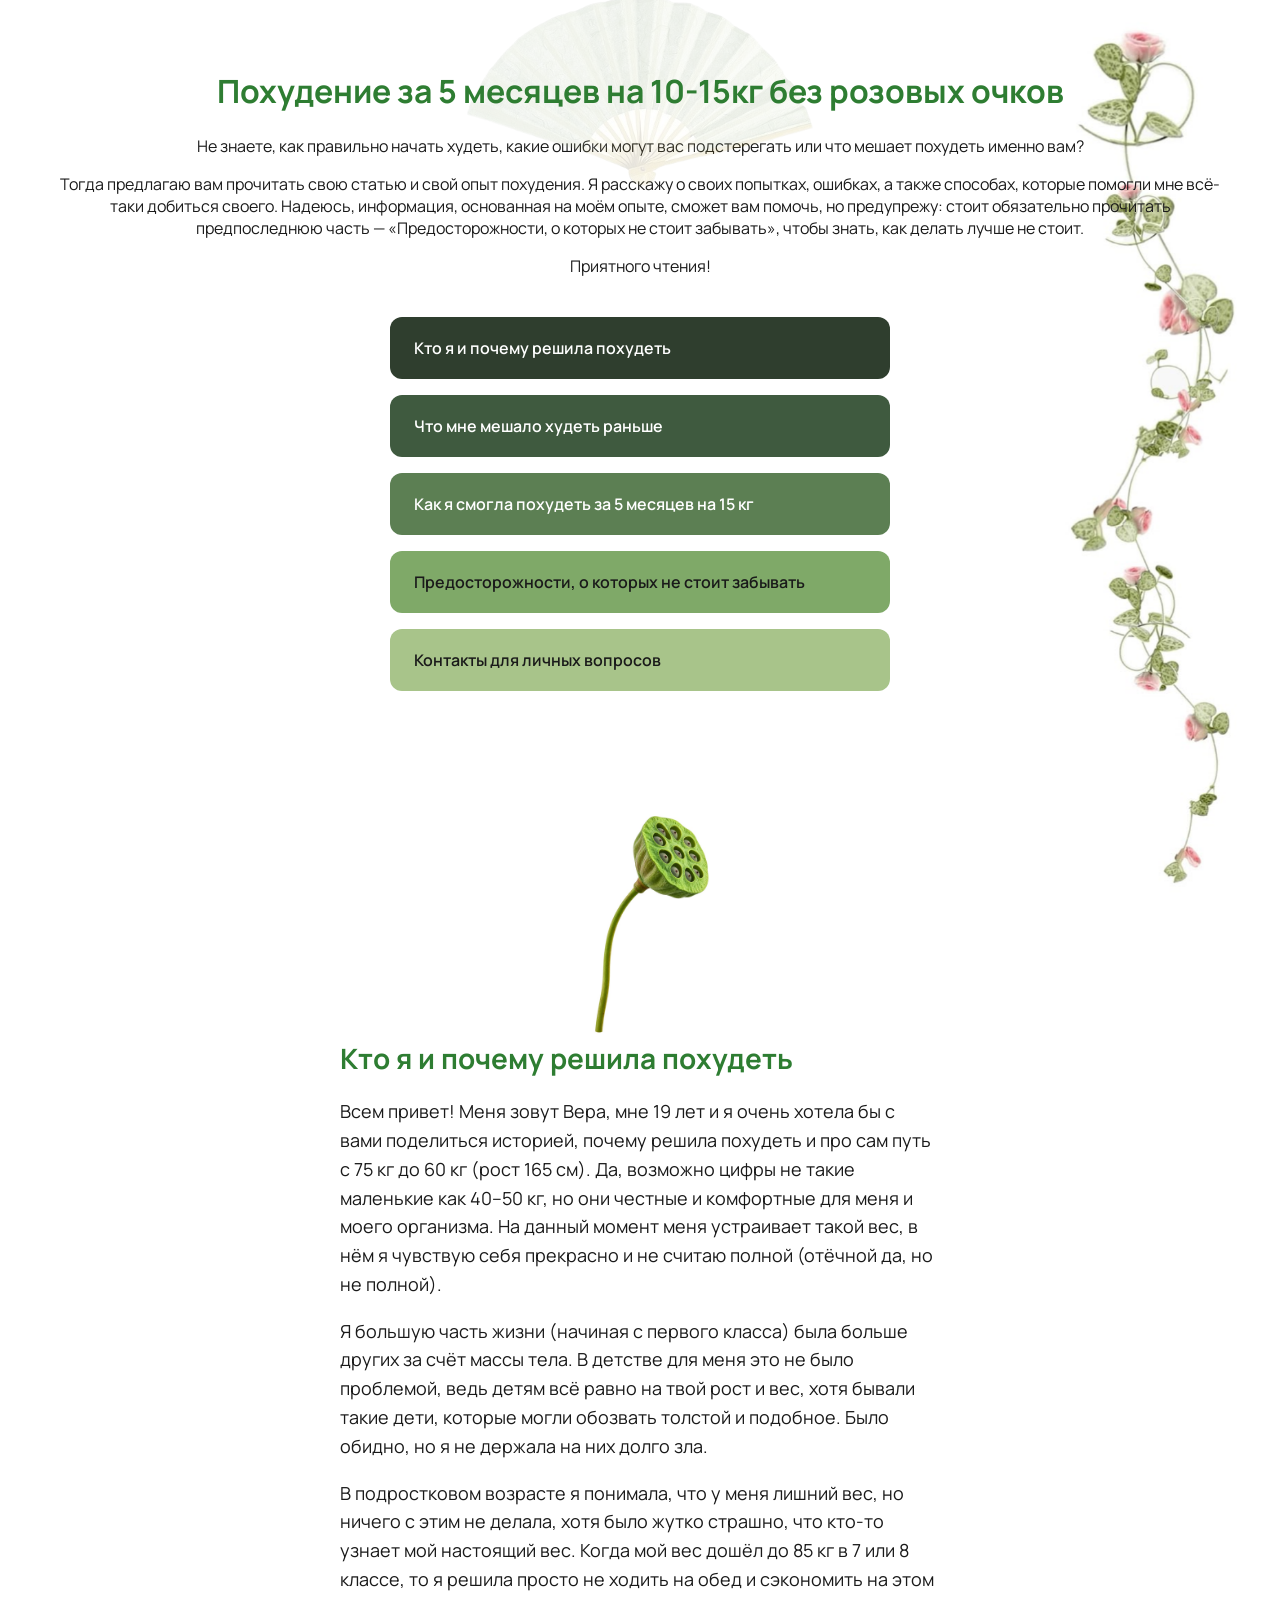
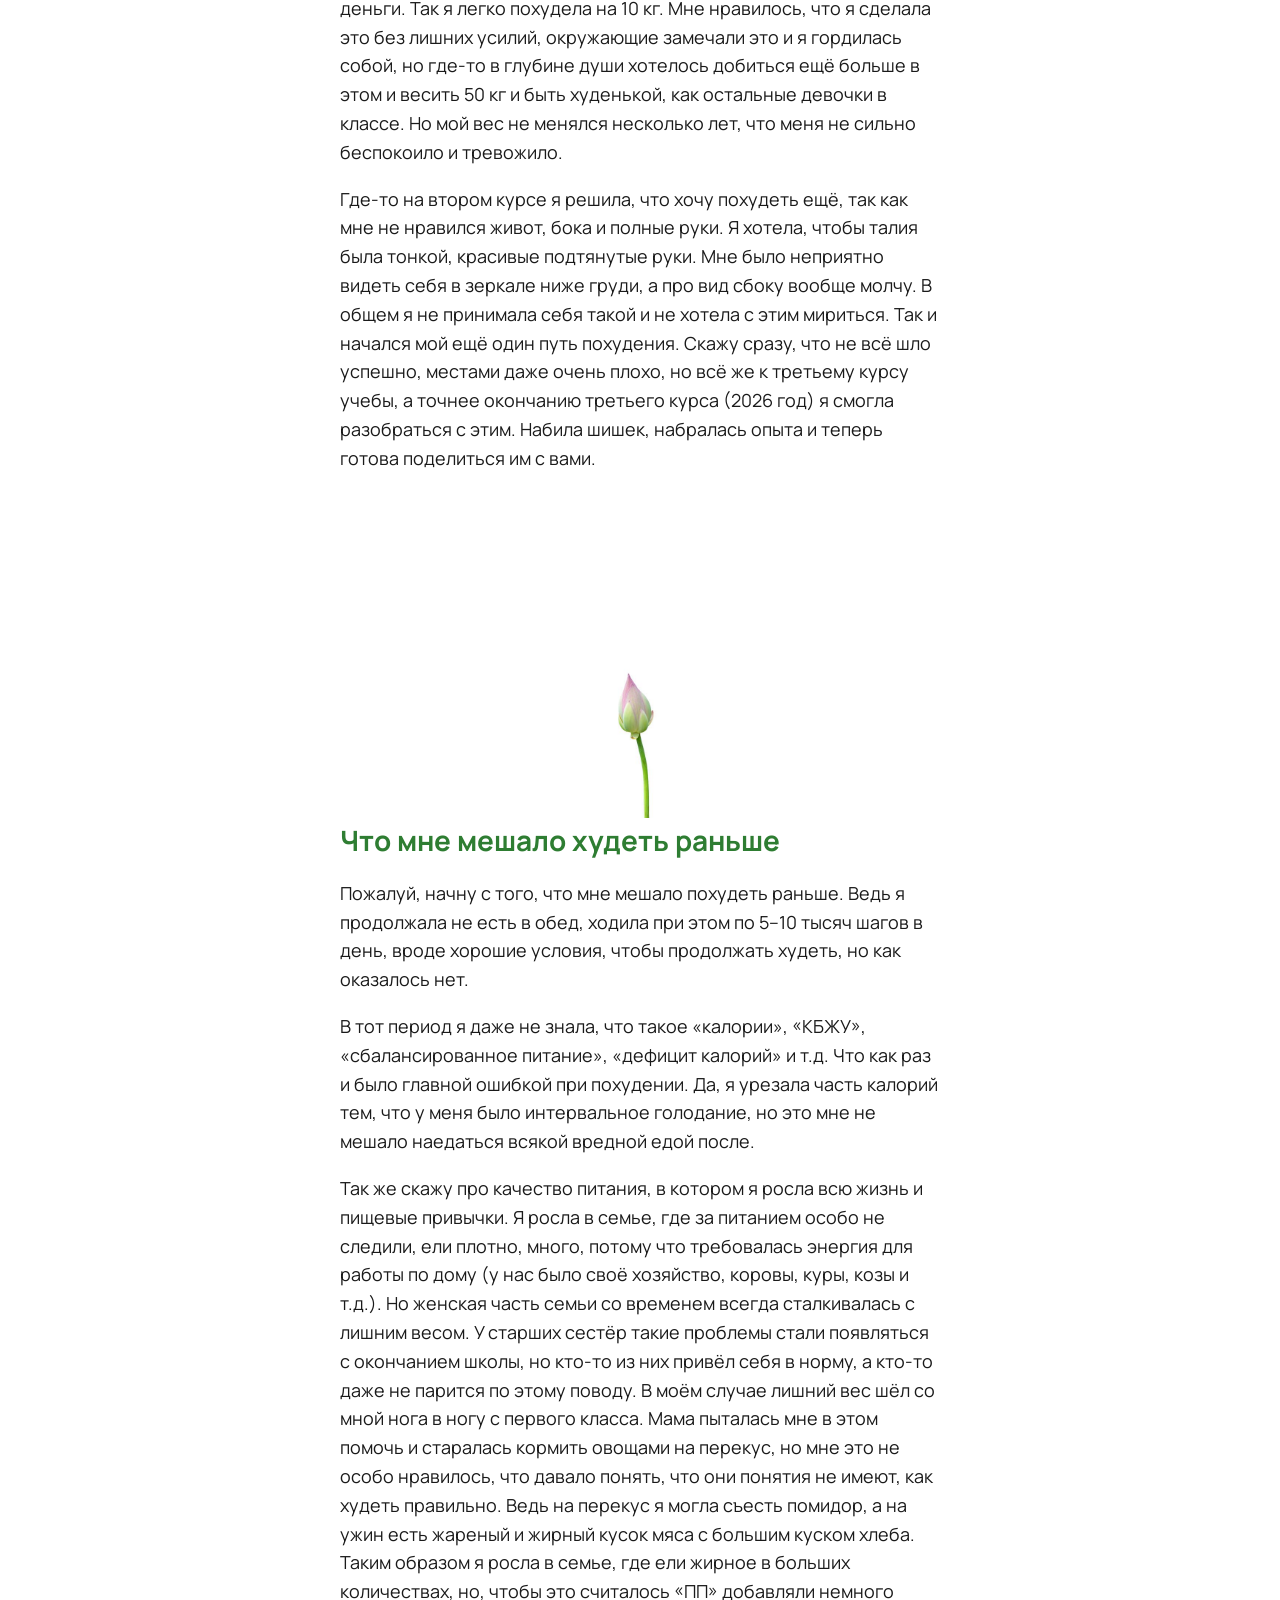
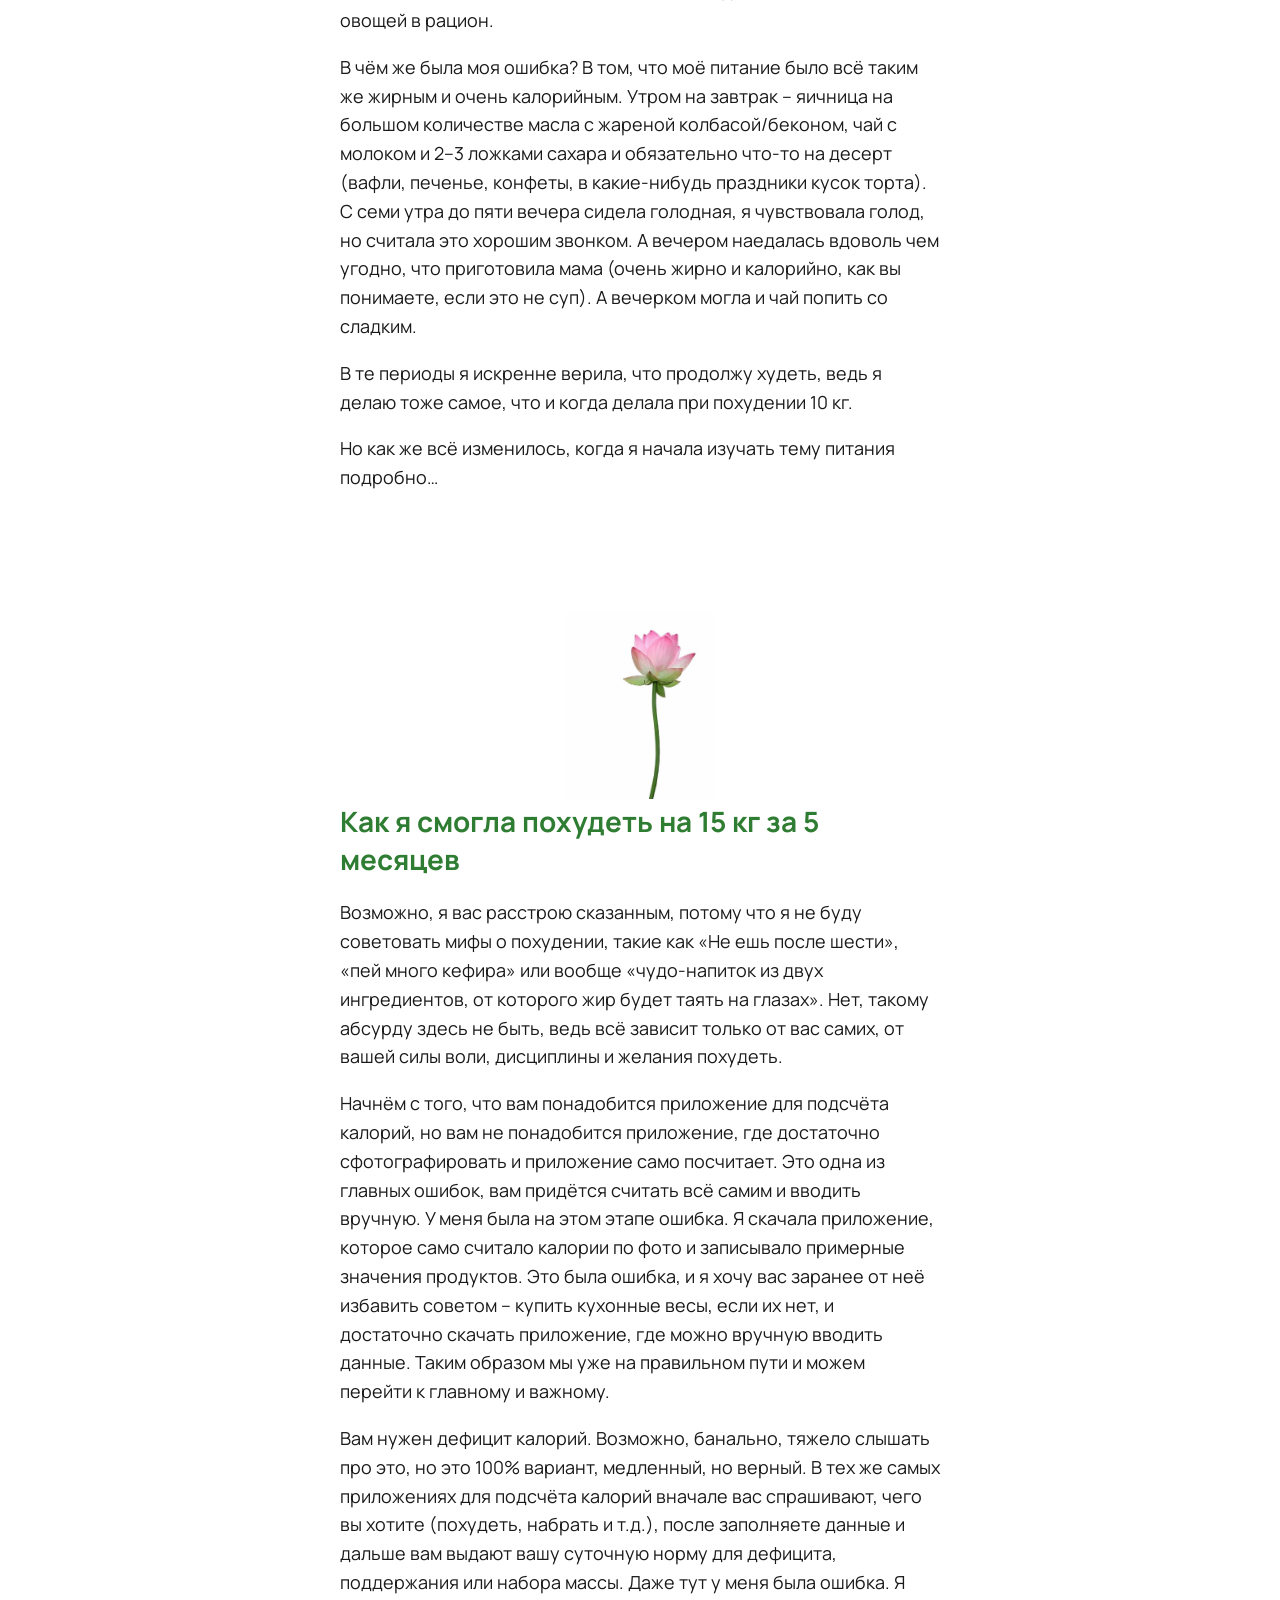
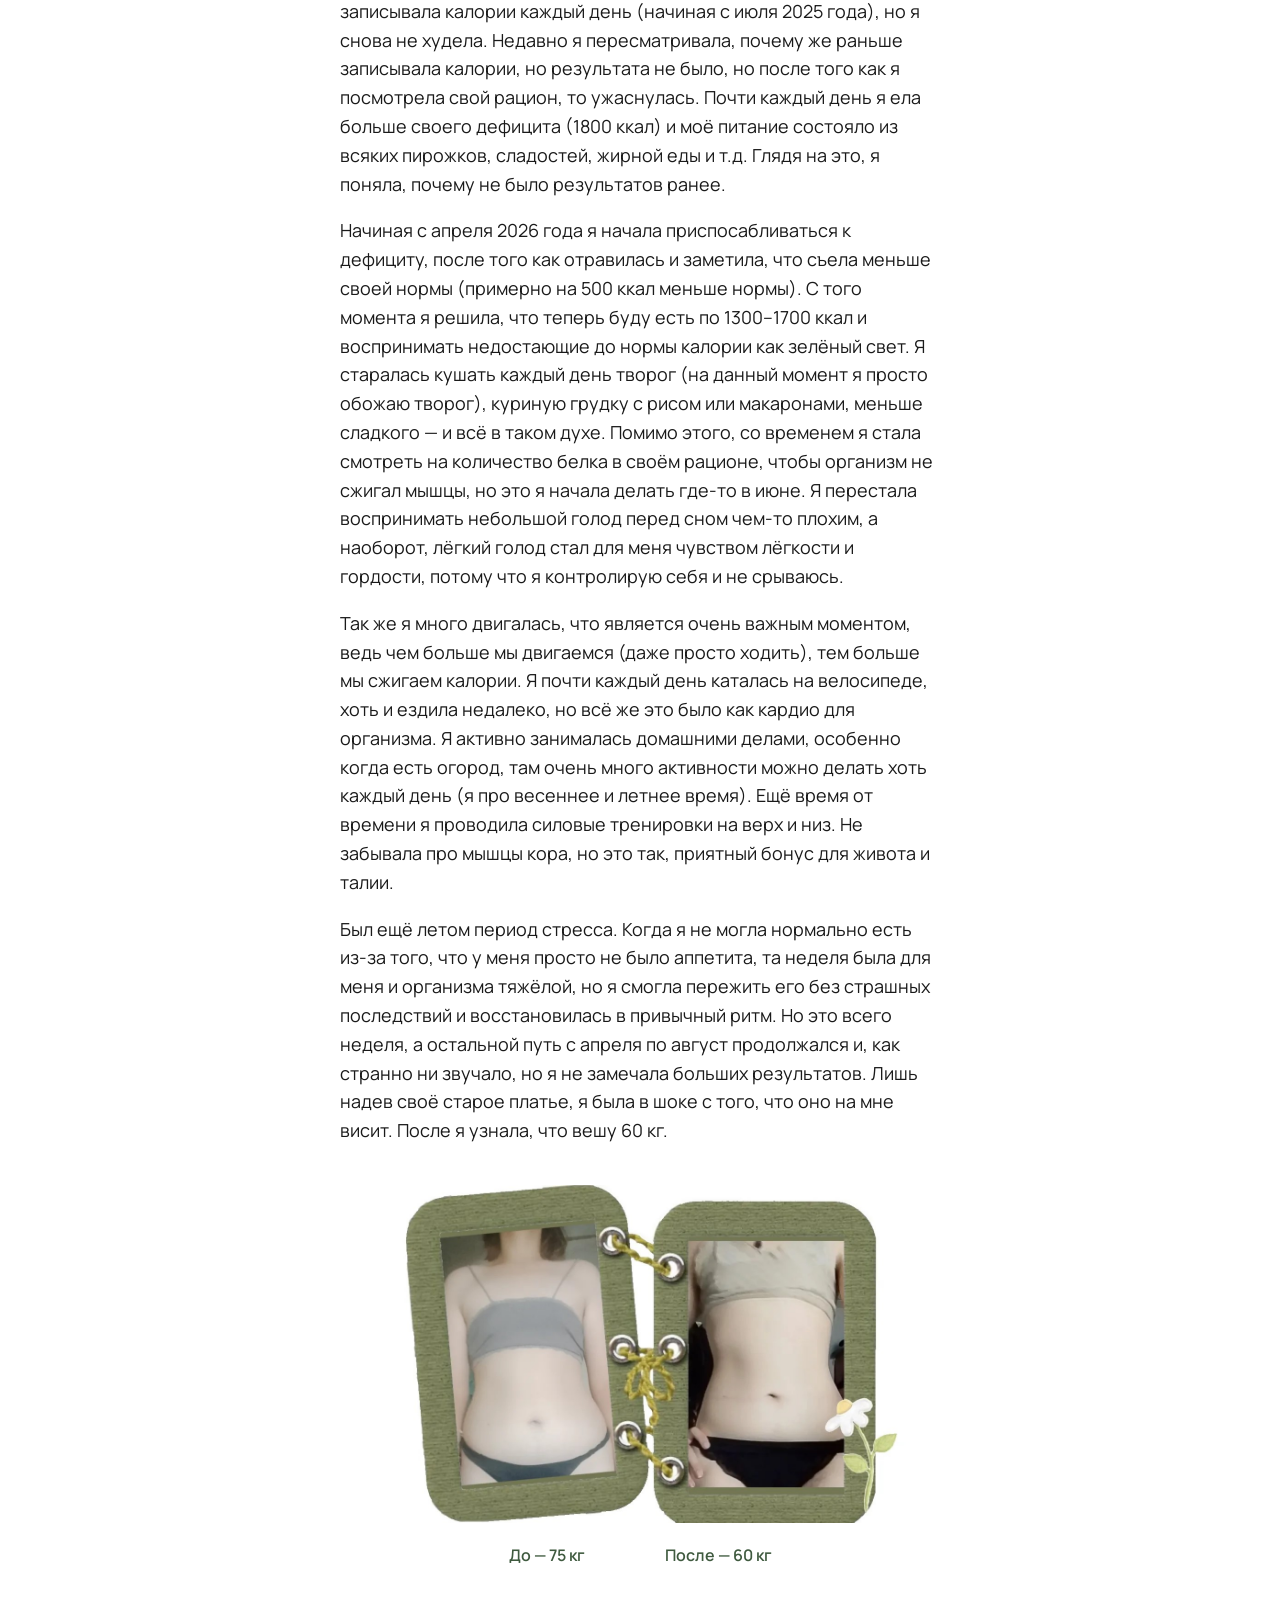
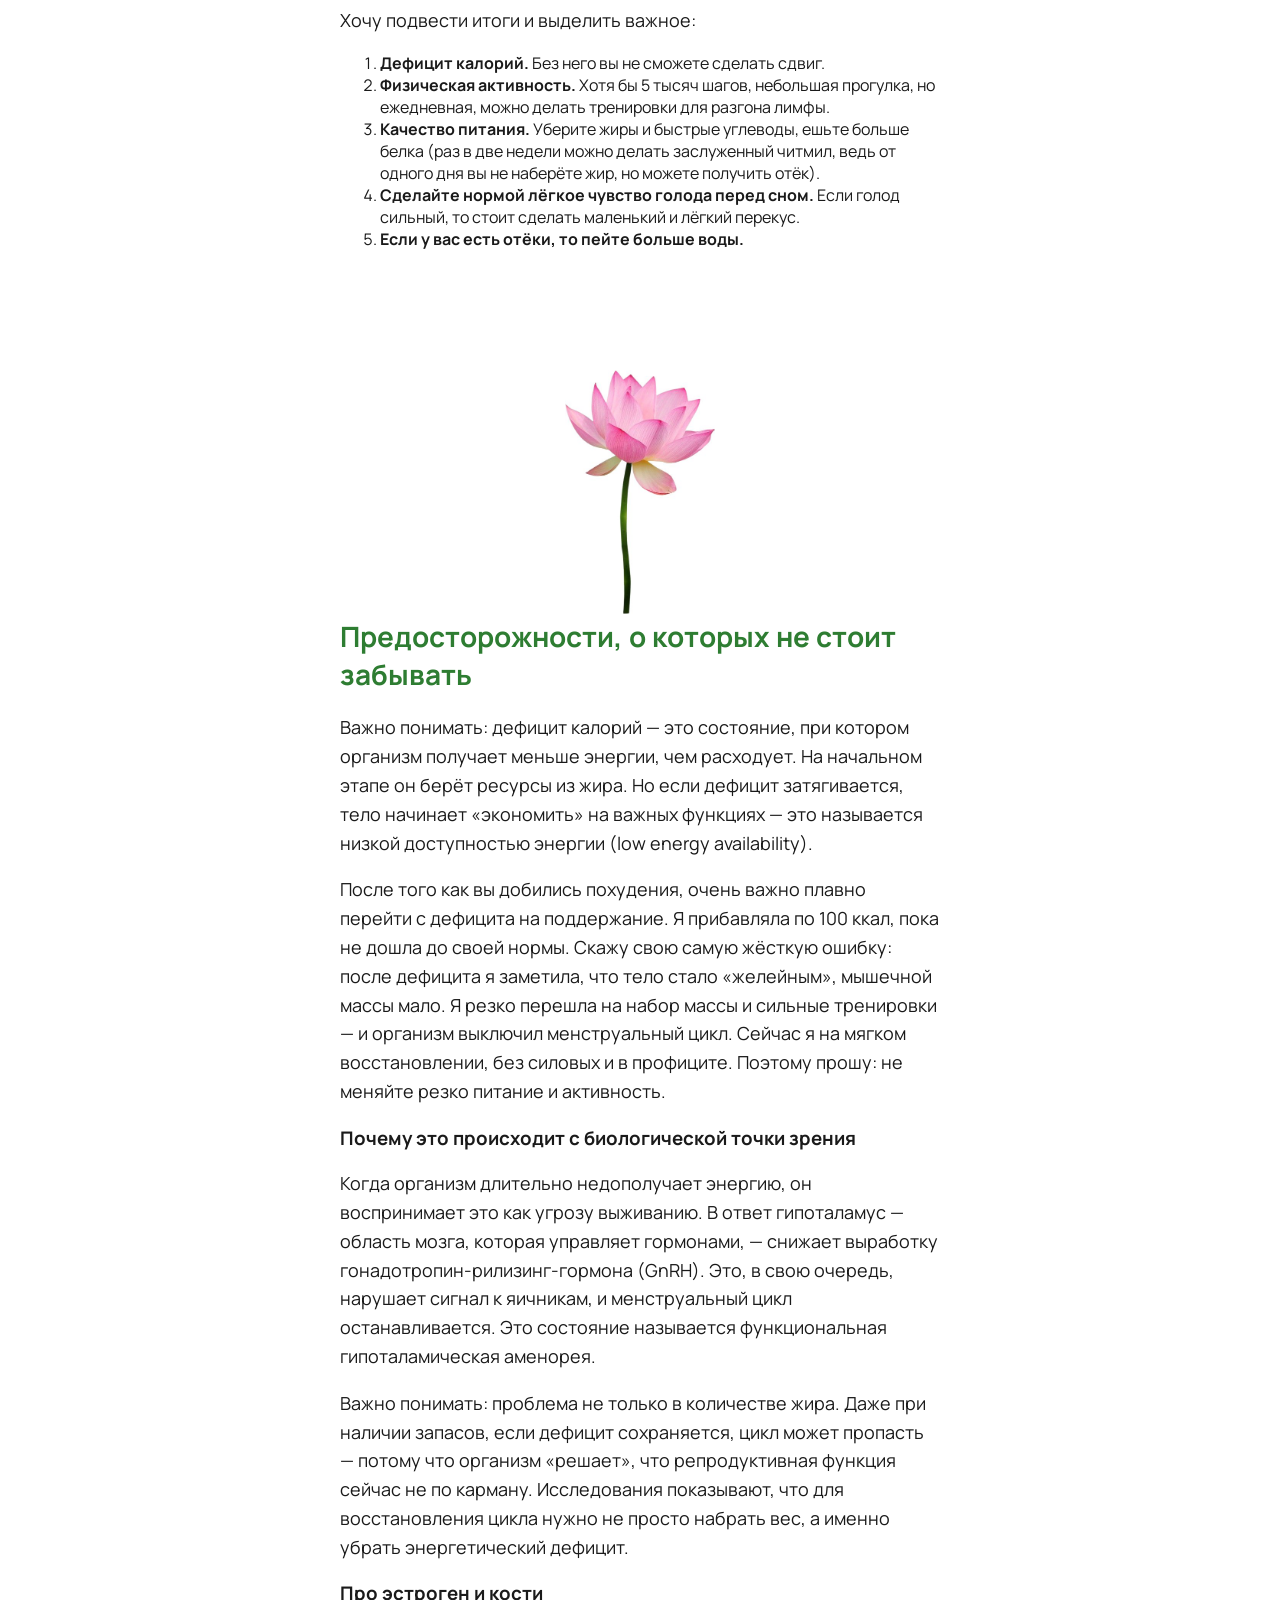
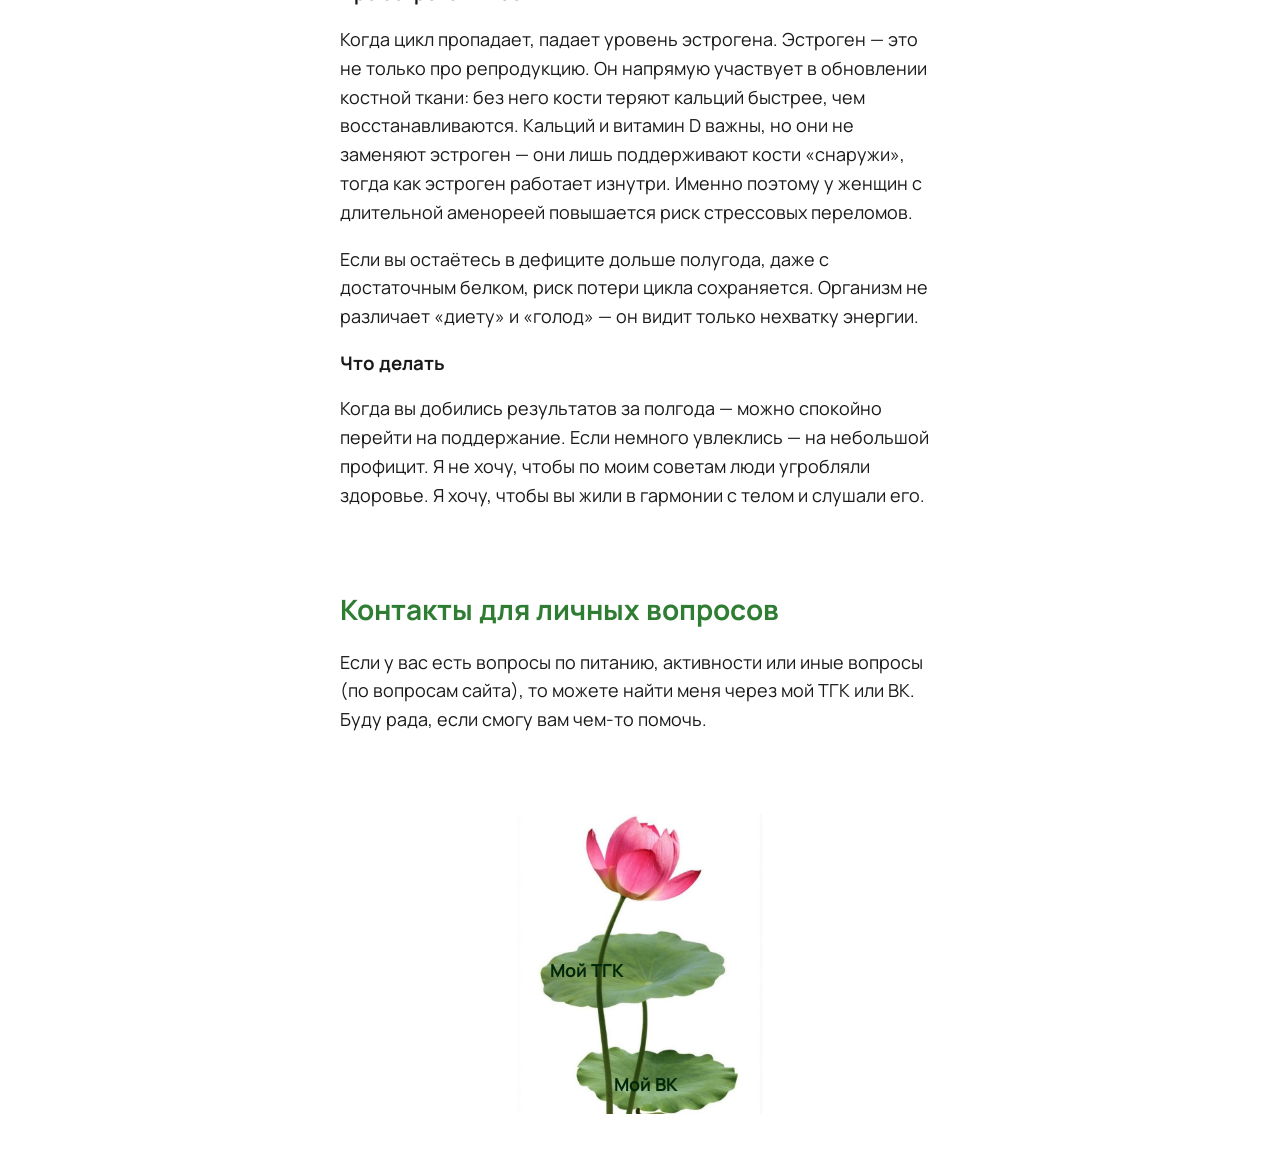
==== index.html @ dce60345 "Add files via upload" ====
<!DOCTYPE html>
<html lang="ru">
<head>
  <meta charset="UTF-8">
  <meta name="viewport" content="width=device-width, initial-scale=1.0">
  <link href="https://fonts.googleapis.com/css2?family=Manrope:wght@400;600;800&display=swap" rel="stylesheet">
  <title>Похудение за 5 месяцев на 15 кг без розовых очков</title>
  <link rel="stylesheet" href="style.css">
</head>
<body>
  <img src="images/branch.png" class="branch" alt="">
  
  <div class="header-block">
    <img src="images/fan.png" alt="" class="fan">
    <h1>Похудение за 5 месяцев на 10-15кг без розовых очков</h1>
  </div>
  <p>Не знаете, как правильно начать худеть, какие ошибки могут вас подстерегать или что мешает похудеть именно вам?</p>

  <p>Тогда предлагаю вам прочитать свою статью и свой опыт похудения. Я расскажу о своих попытках, ошибках, а также способах, которые помогли мне всё-таки добиться своего. Надеюсь, информация, основанная на моём опыте, сможет вам помочь, но предупрежу: стоит обязательно прочитать предпоследнюю часть — «Предосторожности, о которых не стоит забывать», чтобы знать, как делать лучше не стоит.</p>
  
  <p>Приятного чтения!</p>
  <div class="tabs">
    <a href="#about" class="tab">Кто я и почему решила похудеть</a>
    <a href="#plateau" class="tab">Что мне мешало худеть раньше</a>
<a href="#how" class="tab">Как я смогла похудеть за 5 месяцев на 15 кг</a>
<a href="#care" class="tab">Предосторожности, о которых не стоит забывать</a>
<a href="#contacts" class="tab">Контакты для личных вопросов</a>
  </div>
  <section id="about" class="section">
    <img src="images/lotus-0.png" alt="" class="lotus-top">
    <h2>Кто я и почему решила похудеть</h2>
  
    <p>Всем привет! Меня зовут Вера, мне 19 лет и я очень хотела бы с вами поделиться историей, почему решила похудеть и про сам путь с 75 кг до 60 кг (рост 165 см). Да, возможно цифры не такие маленькие как 40–50 кг, но они честные и комфортные для меня и моего организма. На данный момент меня устраивает такой вес, в нём я чувствую себя прекрасно и не считаю полной (отёчной да, но не полной).</p>
  
    <p>Я большую часть жизни (начиная с первого класса) была больше других за счёт массы тела. В детстве для меня это не было проблемой, ведь детям всё равно на твой рост и вес, хотя бывали такие дети, которые могли обозвать толстой и подобное. Было обидно, но я не держала на них долго зла.</p>
  
    <p>В подростковом возрасте я понимала, что у меня лишний вес, но ничего с этим не делала, хотя было жутко страшно, что кто-то узнает мой настоящий вес. Когда мой вес дошёл до 85 кг в 7 или 8 классе, то я решила просто не ходить на обед и сэкономить на этом деньги. Так я легко похудела на 10 кг. Мне нравилось, что я сделала это без лишних усилий, окружающие замечали это и я гордилась собой, но где-то в глубине души хотелось добиться ещё больше в этом и весить 50 кг и быть худенькой, как остальные девочки в классе. Но мой вес не менялся несколько лет, что меня не сильно беспокоило и тревожило.</p>
  
    <p>Где-то на втором курсе я решила, что хочу похудеть ещё, так как мне не нравился живот, бока и полные руки. Я хотела, чтобы талия была тонкой, красивые подтянутые руки. Мне было неприятно видеть себя в зеркале ниже груди, а про вид сбоку вообще молчу. В общем я не принимала себя такой и не хотела с этим мириться. Так и начался мой ещё один путь похудения. Скажу сразу, что не всё шло успешно, местами даже очень плохо, но всё же к третьему курсу учебы, а точнее окончанию третьего курса (2026 год) я смогла разобраться с этим. Набила шишек, набралась опыта и теперь готова поделиться им с вами.</p>
  </section>
  <section id="plateau" class="section">
    <img src="images/lotus-1.png" alt="" class="lotus-top">
    <h2>Что мне мешало худеть раньше</h2>
  
    <p>Пожалуй, начну с того, что мне мешало похудеть раньше. Ведь я продолжала не есть в обед, ходила при этом по 5–10 тысяч шагов в день, вроде хорошие условия, чтобы продолжать худеть, но как оказалось нет.</p>
  
    <p>В тот период я даже не знала, что такое «калории», «КБЖУ», «сбалансированное питание», «дефицит калорий» и т.д. Что как раз и было главной ошибкой при похудении. Да, я урезала часть калорий тем, что у меня было интервальное голодание, но это мне не мешало наедаться всякой вредной едой после.</p>
  
    <p>Так же скажу про качество питания, в котором я росла всю жизнь и пищевые привычки. Я росла в семье, где за питанием особо не следили, ели плотно, много, потому что требовалась энергия для работы по дому (у нас было своё хозяйство, коровы, куры, козы и т.д.). Но женская часть семьи со временем всегда сталкивалась с лишним весом. У старших сестёр такие проблемы стали появляться с окончанием школы, но кто-то из них привёл себя в норму, а кто-то даже не парится по этому поводу. В моём случае лишний вес шёл со мной нога в ногу с первого класса. Мама пыталась мне в этом помочь и старалась кормить овощами на перекус, но мне это не особо нравилось, что давало понять, что они понятия не имеют, как худеть правильно. Ведь на перекус я могла съесть помидор, а на ужин есть жареный и жирный кусок мяса с большим куском хлеба. Таким образом я росла в семье, где ели жирное в больших количествах, но, чтобы это считалось «ПП» добавляли немного овощей в рацион.</p>
  
    <p>В чём же была моя ошибка? В том, что моё питание было всё таким же жирным и очень калорийным. Утром на завтрак – яичница на большом количестве масла с жареной колбасой/беконом, чай с молоком и 2–3 ложками сахара и обязательно что-то на десерт (вафли, печенье, конфеты, в какие-нибудь праздники кусок торта). С семи утра до пяти вечера сидела голодная, я чувствовала голод, но считала это хорошим звонком. А вечером наедалась вдоволь чем угодно, что приготовила мама (очень жирно и калорийно, как вы понимаете, если это не суп). А вечерком могла и чай попить со сладким.</p>
  
    <p>В те периоды я искренне верила, что продолжу худеть, ведь я делаю тоже самое, что и когда делала при похудении 10 кг.</p>
  
    <p>Но как же всё изменилось, когда я начала изучать тему питания подробно…</p>
  </section>
  
  <section id="how" class="section">
    <img src="images/lotus-2.png" alt="" class="lotus-top">
    <h2>Как я смогла похудеть на 15 кг за 5 месяцев</h2>
  
    <p>Возможно, я вас расстрою сказанным, потому что я не буду советовать мифы о похудении, такие как «Не ешь после шести», «пей много кефира» или вообще «чудо-напиток из двух ингредиентов, от которого жир будет таять на глазах». Нет, такому абсурду здесь не быть, ведь всё зависит только от вас самих, от вашей силы воли, дисциплины и желания похудеть.</p>
  
    <p>Начнём с того, что вам понадобится приложение для подсчёта калорий, но вам не понадобится приложение, где достаточно сфотографировать и приложение само посчитает. Это одна из главных ошибок, вам придётся считать всё самим и вводить вручную. У меня была на этом этапе ошибка. Я скачала приложение, которое само считало калории по фото и записывало примерные значения продуктов. Это была ошибка, и я хочу вас заранее от неё избавить советом – купить кухонные весы, если их нет, и достаточно скачать приложение, где можно вручную вводить данные. Таким образом мы уже на правильном пути и можем перейти к главному и важному.</p>
  
    <p>Вам нужен дефицит калорий. Возможно, банально, тяжело слышать про это, но это 100% вариант, медленный, но верный. В тех же самых приложениях для подсчёта калорий вначале вас спрашивают, чего вы хотите (похудеть, набрать и т.д.), после заполняете данные и дальше вам выдают вашу суточную норму для дефицита, поддержания или набора массы. Даже тут у меня была ошибка. Я записывала калории каждый день (начиная с июля 2025 года), но я снова не худела. Недавно я пересматривала, почему же раньше записывала калории, но результата не было, но после того как я посмотрела свой рацион, то ужаснулась. Почти каждый день я ела больше своего дефицита (1800 ккал) и моё питание состояло из всяких пирожков, сладостей, жирной еды и т.д. Глядя на это, я поняла, почему не было результатов ранее.</p>
  
    <p>Начиная с апреля 2026 года я начала приспосабливаться к дефициту, после того как отравилась и заметила, что съела меньше своей нормы (примерно на 500 ккал меньше нормы). С того момента я решила, что теперь буду есть по 1300–1700 ккал и воспринимать недостающие до нормы калории как зелёный свет. Я старалась кушать каждый день творог (на данный момент я просто обожаю творог), куриную грудку с рисом или макаронами, меньше сладкого — и всё в таком духе. Помимо этого, со временем я стала смотреть на количество белка в своём рационе, чтобы организм не сжигал мышцы, но это я начала делать где-то в июне. Я перестала воспринимать небольшой голод перед сном чем-то плохим, а наоборот, лёгкий голод стал для меня чувством лёгкости и гордости, потому что я контролирую себя и не срываюсь.</p>
  
    <p>Так же я много двигалась, что является очень важным моментом, ведь чем больше мы двигаемся (даже просто ходить), тем больше мы сжигаем калории. Я почти каждый день каталась на велосипеде, хоть и ездила недалеко, но всё же это было как кардио для организма. Я активно занималась домашними делами, особенно когда есть огород, там очень много активности можно делать хоть каждый день (я про весеннее и летнее время). Ещё время от времени я проводила силовые тренировки на верх и низ. Не забывала про мышцы кора, но это так, приятный бонус для живота и талии.</p>
  
    <p>Был ещё летом период стресса. Когда я не могла нормально есть из-за того, что у меня просто не было аппетита, та неделя была для меня и организма тяжёлой, но я смогла пережить его без страшных последствий и восстановилась в привычный ритм. Но это всего неделя, а остальной путь с апреля по август продолжался и, как странно ни звучало, но я не замечала больших результатов. Лишь надев своё старое платье, я была в шоке с того, что оно на мне висит. После я узнала, что вешу 60 кг.</p>
  <div class="before-after">
  <img src="images/before-after.jpg" alt="До и после похудения">
  <div class="before-after-caption">
    <span>До — 75 кг</span>
    <span>После — 60 кг</span>
  </div>
</div>
    <p>Хочу подвести итоги и выделить важное:</p>
  
    <ol>
      <li><strong>Дефицит калорий.</strong> Без него вы не сможете сделать сдвиг.</li>
      <li><strong>Физическая активность.</strong> Хотя бы 5 тысяч шагов, небольшая прогулка, но ежедневная, можно делать тренировки для разгона лимфы.</li>
      <li><strong>Качество питания.</strong> Уберите жиры и быстрые углеводы, ешьте больше белка (раз в две недели можно делать заслуженный читмил, ведь от одного дня вы не наберёте жир, но можете получить отёк).</li>
      <li><strong>Сделайте нормой лёгкое чувство голода перед сном.</strong> Если голод сильный, то стоит сделать маленький и лёгкий перекус.</li>
      <li><strong>Если у вас есть отёки, то пейте больше воды.</strong></li>
    </ol>
  </section>
  
  <section id="care" class="section">
    <img src="images/lotus-3.png" alt="" class="lotus-top">
    <h2>Предосторожности, о которых не стоит забывать</h2>
  
    <p>Важно понимать: дефицит калорий — это состояние, при котором организм получает меньше энергии, чем расходует. На начальном этапе он берёт ресурсы из жира. Но если дефицит затягивается, тело начинает «экономить» на важных функциях — это называется низкой доступностью энергии (low energy availability).</p>
  
    <p>После того как вы добились похудения, очень важно плавно перейти с дефицита на поддержание. Я прибавляла по 100 ккал, пока не дошла до своей нормы. Скажу свою самую жёсткую ошибку: после дефицита я заметила, что тело стало «желейным», мышечной массы мало. Я резко перешла на набор массы и сильные тренировки — и организм выключил менструальный цикл. Сейчас я на мягком восстановлении, без силовых и в профиците. Поэтому прошу: не меняйте резко питание и активность.</p>
  
    <h3>Почему это происходит с биологической точки зрения</h3>
  
    <p>Когда организм длительно недополучает энергию, он воспринимает это как угрозу выживанию. В ответ гипоталамус — область мозга, которая управляет гормонами, — снижает выработку гонадотропин-рилизинг-гормона (GnRH). Это, в свою очередь, нарушает сигнал к яичникам, и менструальный цикл останавливается. Это состояние называется функциональная гипоталамическая аменорея.</p>
  
    <p>Важно понимать: проблема не только в количестве жира. Даже при наличии запасов, если дефицит сохраняется, цикл может пропасть — потому что организм «решает», что репродуктивная функция сейчас не по карману. Исследования показывают, что для восстановления цикла нужно не просто набрать вес, а именно убрать энергетический дефицит.</p>
  
    <h3>Про эстроген и кости</h3>
  
    <p>Когда цикл пропадает, падает уровень эстрогена. Эстроген — это не только про репродукцию. Он напрямую участвует в обновлении костной ткани: без него кости теряют кальций быстрее, чем восстанавливаются. Кальций и витамин D важны, но они не заменяют эстроген — они лишь поддерживают кости «снаружи», тогда как эстроген работает изнутри. Именно поэтому у женщин с длительной аменореей повышается риск стрессовых переломов.</p>
  
    <p>Если вы остаётесь в дефиците дольше полугода, даже с достаточным белком, риск потери цикла сохраняется. Организм не различает «диету» и «голод» — он видит только нехватку энергии.</p>
  
    <h3>Что делать</h3>
  
    <p>Когда вы добились результатов за полгода — можно спокойно перейти на поддержание. Если немного увлеклись — на небольшой профицит. Я не хочу, чтобы по моим советам люди угробляли здоровье. Я хочу, чтобы вы жили в гармонии с телом и слушали его.</p>
  </section>
  
  <section id="contacts" class="section">
    <h2>Контакты для личных вопросов</h2>
    <p>Если у вас есть вопросы по питанию, активности или иные вопросы (по вопросам сайта), то можете найти меня через мой ТГК или ВК. Буду рада, если смогу вам чем-то помочь.</p>
  </section>
</section>
<div class="lotus-wrapper">
  <img src="images/lotus-vk.png" alt="Лотос" class="lotus-big">

  <a href="https://t.me/verbaaa_space" target="_blank" class="lotus-hot lotus-tg">
    <span>Мой ТГК</span>
  </a>

  <a href="https://vk.ru/id722990575" target="_blank" class="lotus-hot lotus-vk">
    <span>Мой ВК</span>
  </a>
</div>
---- style.css ----
html {
  scroll-behavior: smooth;
}
 body {
  font-family: 'Manrope', sans-serif;
    background: #ffffff;
    color: #1a1a1a;
    text-align: center;
    padding: 40px;
  }
  
  h1 {
    color: #2e7d32;
    font-size: 32px;
  }
  
  button {
    background: #4caf50;
    color: white;
    border: none;
    padding: 14px 28px;
    font-size: 16px;
    border-radius: 8px;
    cursor: pointer;
    
  }
  .tabs {
    display: flex;
    flex-direction: column;
    gap: 16px;
    max-width: 500px;
    margin: 40px auto;
  }
  
  .tab:nth-child(1) { background: #2F3E2E; }
.tab:nth-child(2) { background: #3F5A3F; }
.tab:nth-child(3) { background: #5C7F53; }
.tab:nth-child(4) { background: #7FA968; color: #1a1a1a; }
.tab:nth-child(5) { background: #A8C48A; color: #1a1a1a; }
.tab {
    color: #ffffff;
    padding: 20px 24px;
    border-radius: 12px;
    text-decoration: none;
    font-weight: 600;
    text-align: left;
    transition: transform 0.2s;
  }
  
  .tab:hover {
    transform: scale(1.02);
  }
  .branch {
    position: fixed;
    top: 0;
    right: 0;
    height: 100vh;
    width: auto;
    z-index: -1;
    pointer-events: none;
  }
  .section {
    max-width: 600px;
    margin: 80px auto;
    padding: 0 20px;
    text-align: left;
  }
  
  .section h2 {
    color:  #2e7d32;
    font-size: 28px;
    margin-bottom: 20px;
  }
  
  .section p {
    font-size: 18px;
    line-height: 1.6;
    color: #1a1a1a;
  }
  .lotus-wrapper {
    position: relative;
    width: 100%;
    height: 300px;
    overflow: hidden;
    margin: 0;
    padding: 0;
  }
  .lotus-wrapper .lotus-big {
    position: absolute;
    bottom: -60px;
    left: 50%;
    transform: translateX(-50%);
    width: 250px;
    height: auto;
  }
  .lotus-hot {
    position: absolute;
    width: 130px;
    height: 60px;
    display: flex;
    align-items: center;
    justify-content: center;
    text-decoration: none;
    color: #00270a;
    font-weight: 700;
    font-size: 18px;
    border-radius: 8px;
  }
  
  .lotus-tg {
    top: 42%;
    left: 40%;
  }
  
  .lotus-vk {
    top: 80%;
    left: 45%;
  }
  /* ===== АДАПТИВ ДЛЯ ТЕЛЕФОНА ===== */
@media (max-width: 768px) {

  body {
    padding: 20px 16px;
  }

  h1 {
    font-size: 26px;
    line-height: 1.3;
  }

  .tabs {
    max-width: 100%;
    margin: 24px auto;
  }

  .tab {
    padding: 16px 18px;
    font-size: 15px;
  }

  .section {
    margin: 50px auto;
    padding: 0 4px;
  }

  .section h2 {
    font-size: 22px;
  }

  .section p {
    font-size: 16px;
  }

  .branch {
    height: 70vh;
    opacity: 0.5;
  }

  .lotus-big {
    width: 220px;
  }

  .lotus-hot {
    width: 100px;
    height: 50px;
    font-size: 15px;
  }
}
.lotus-top {
  width: 150px;
  height: auto;
  display: block;
  margin: 120px auto -20px auto;
}

@media (max-width: 768px) {
  .lotus-top {
    width: 70px;
    margin-bottom:  80px auto -20px auto;
  }
}
.before-after {
  margin: 40px auto;
  text-align: center;
}

.before-after img {
  max-width: 100%;
  width: 600px;
  height: auto;
  border-radius: 12px;
}

.before-after-caption {
  display: flex;
  justify-content: center;
  gap: 80px;
  margin-top: 16px;
  font-size: 16px;
  color: #3F5A3F;
  font-weight: 600;
}
.fan {
  position: absolute;
  top: 60%;
  left: 50%;
  transform: translate(-50%, -50%);
  width: 200px;
  height: auto;
  opacity: 0.35;
  z-index: 0;
  pointer-events: none;
}

/* Адаптив под телефон */
@media (max-width: 768px) {
  .before-after img {
    width: 100%;
  }

  .before-after-caption {
    gap: 30px;
    font-size: 14px;
  }
}
.header-block {
  position: relative;
  text-align: center;
}

.fan {
  position: absolute;
  top: 50%;
  left: 50%;
  transform: translate(-50%, -50%);
  width: 450px;
  height: auto;
  opacity: 0.15;
  z-index: 0;
  pointer-events: none;
}

.header-block h1 {
  position: relative;
  z-index: 1;
}
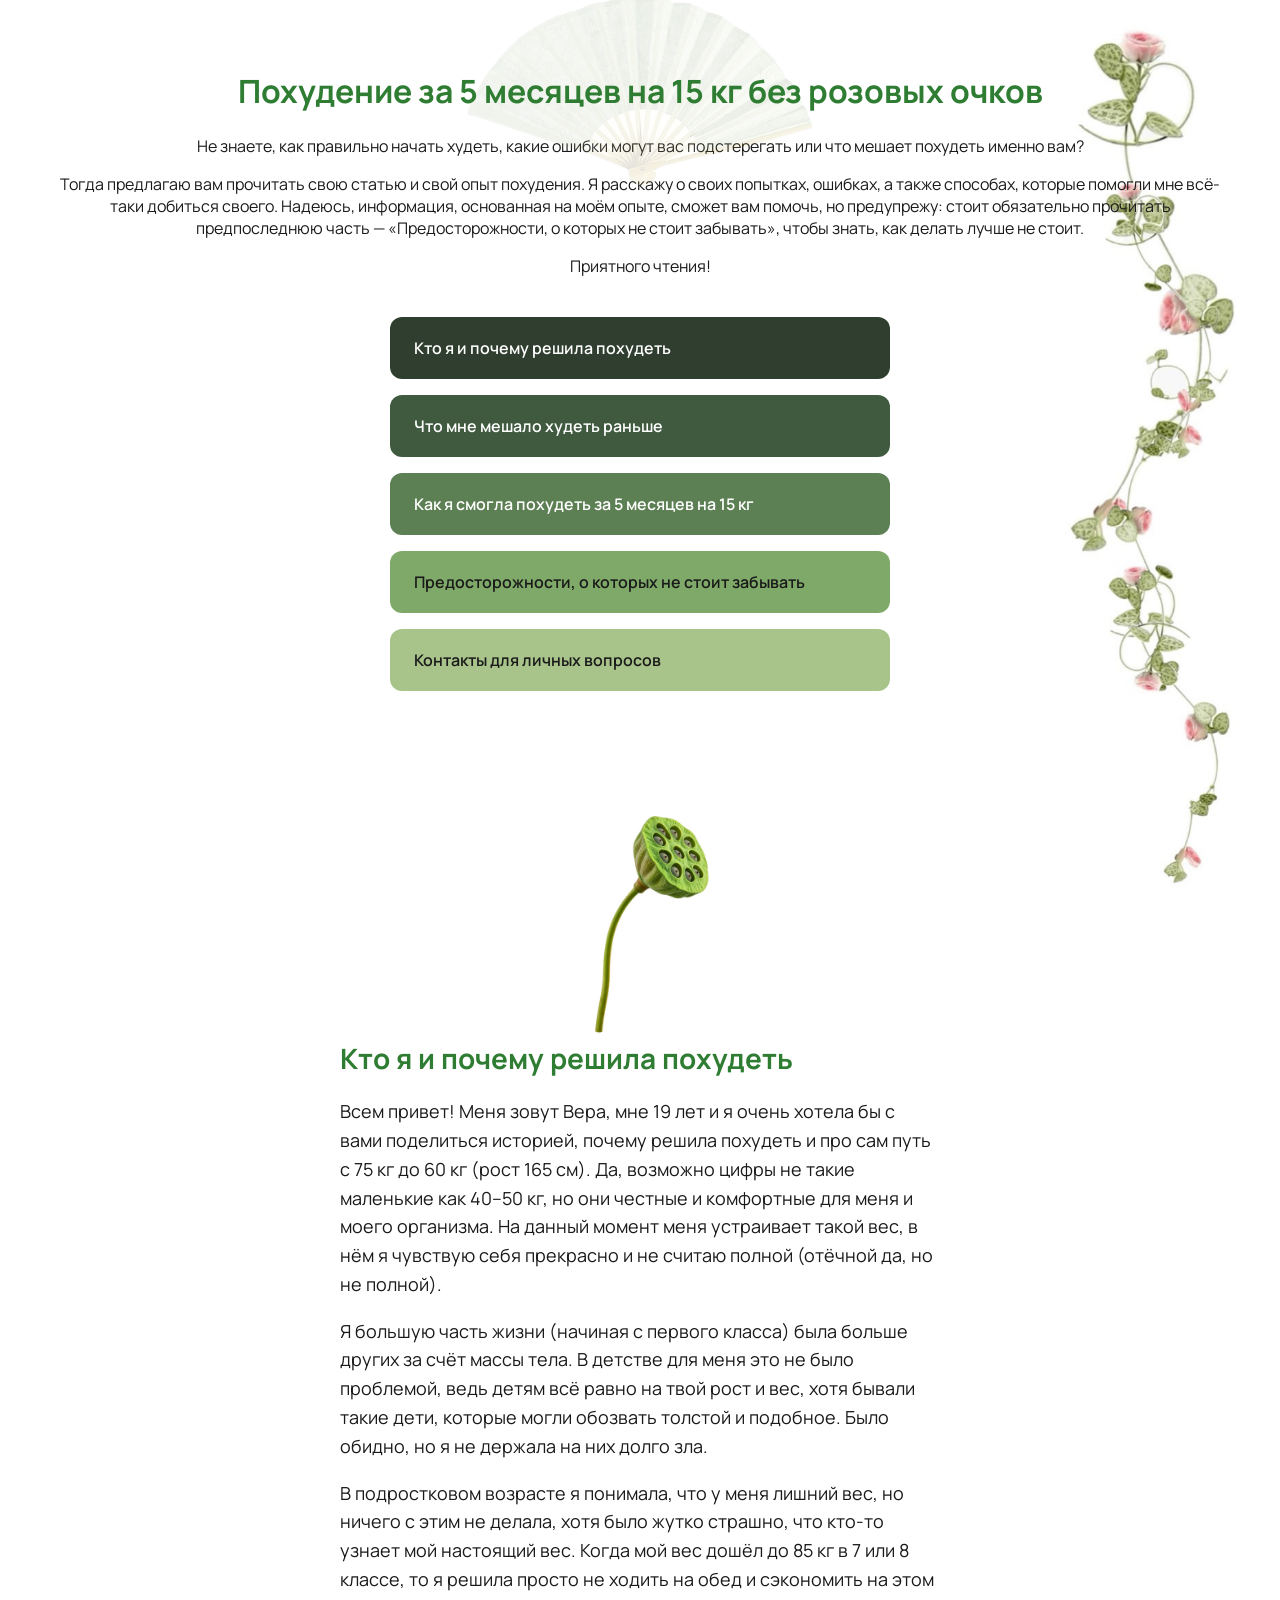
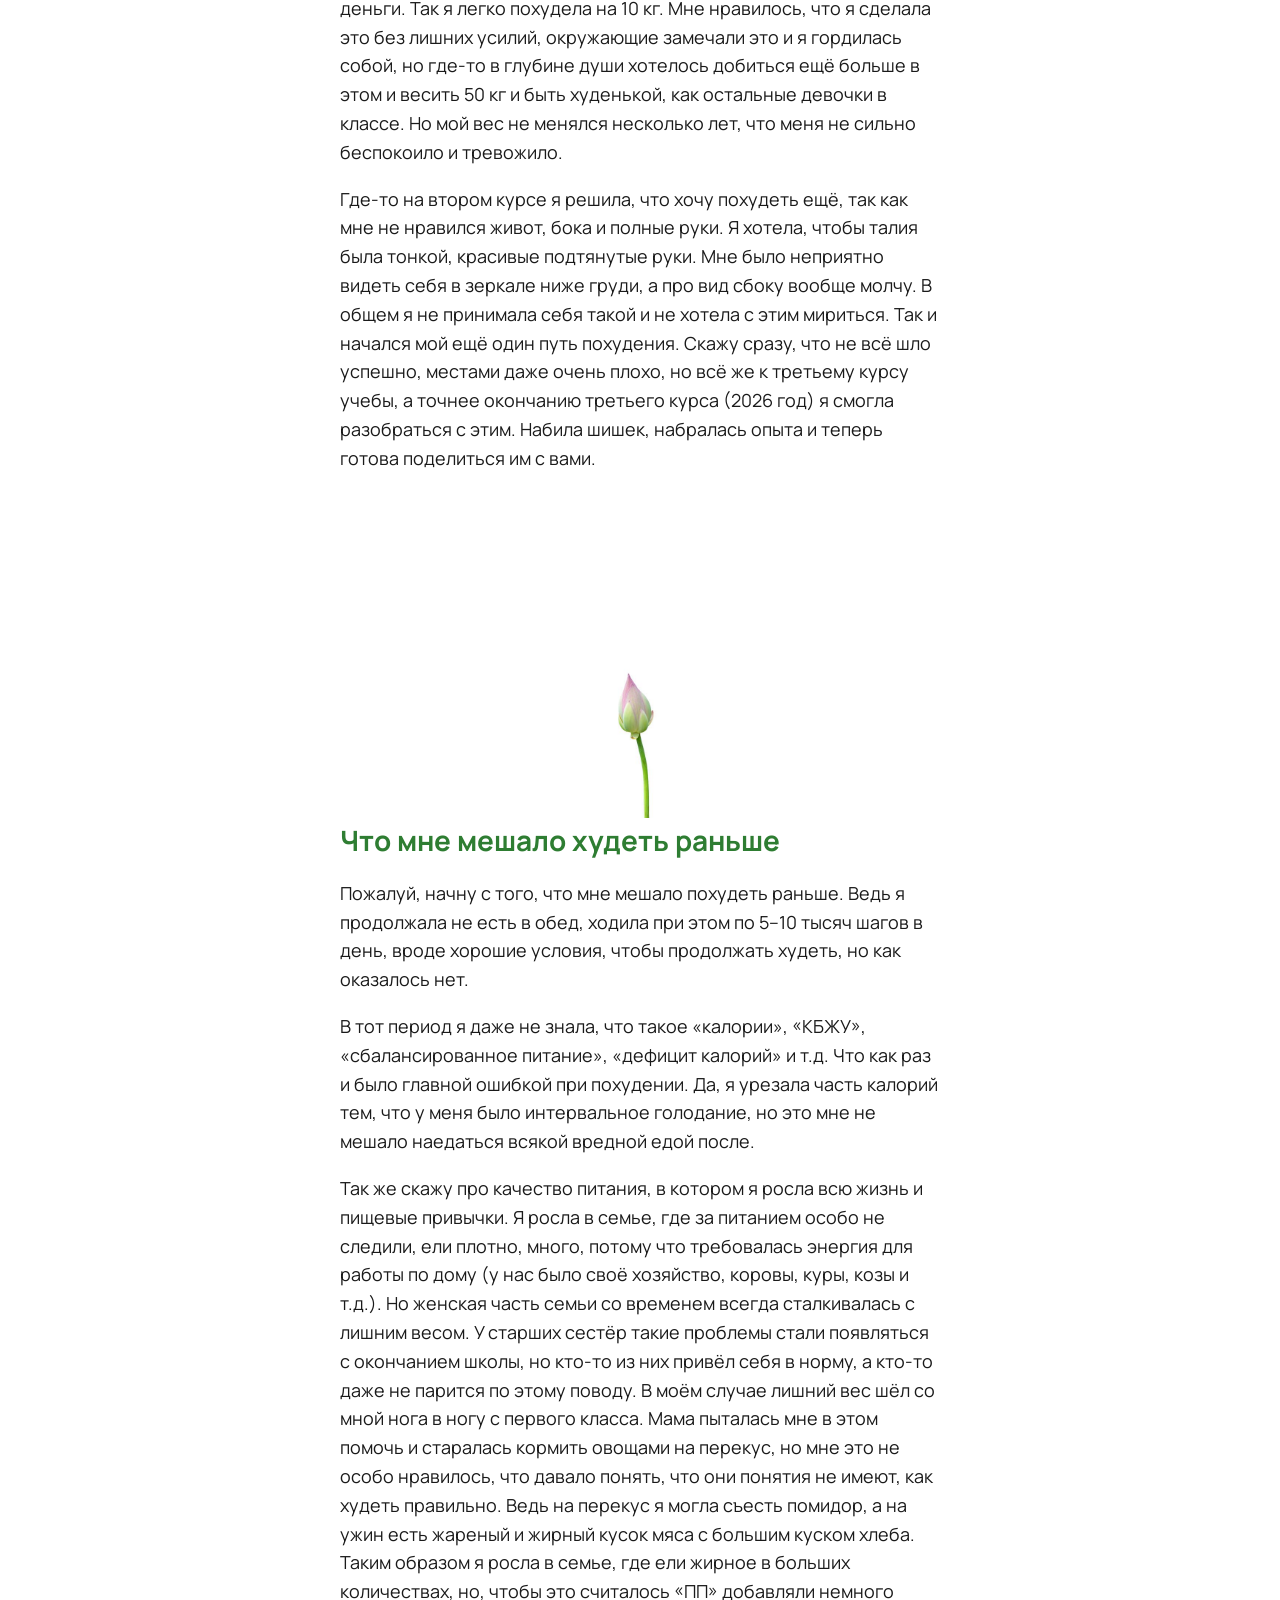
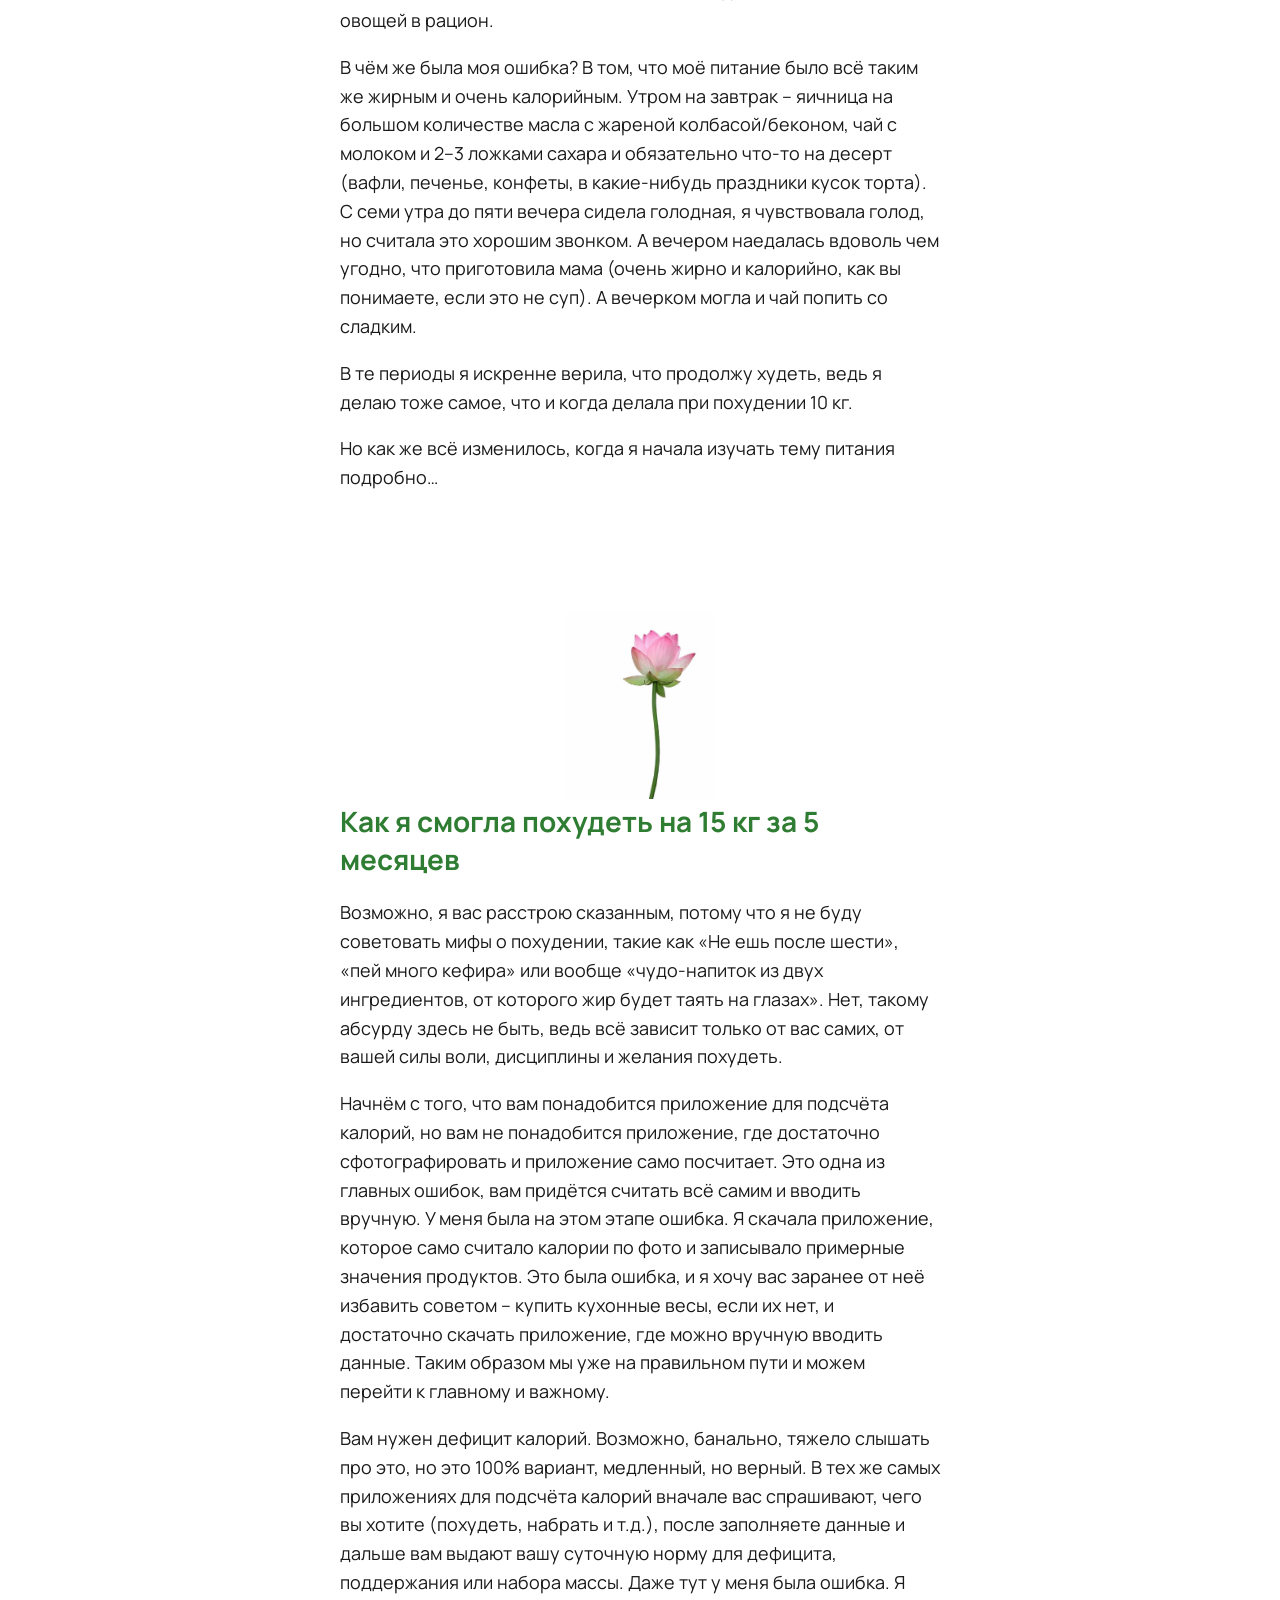
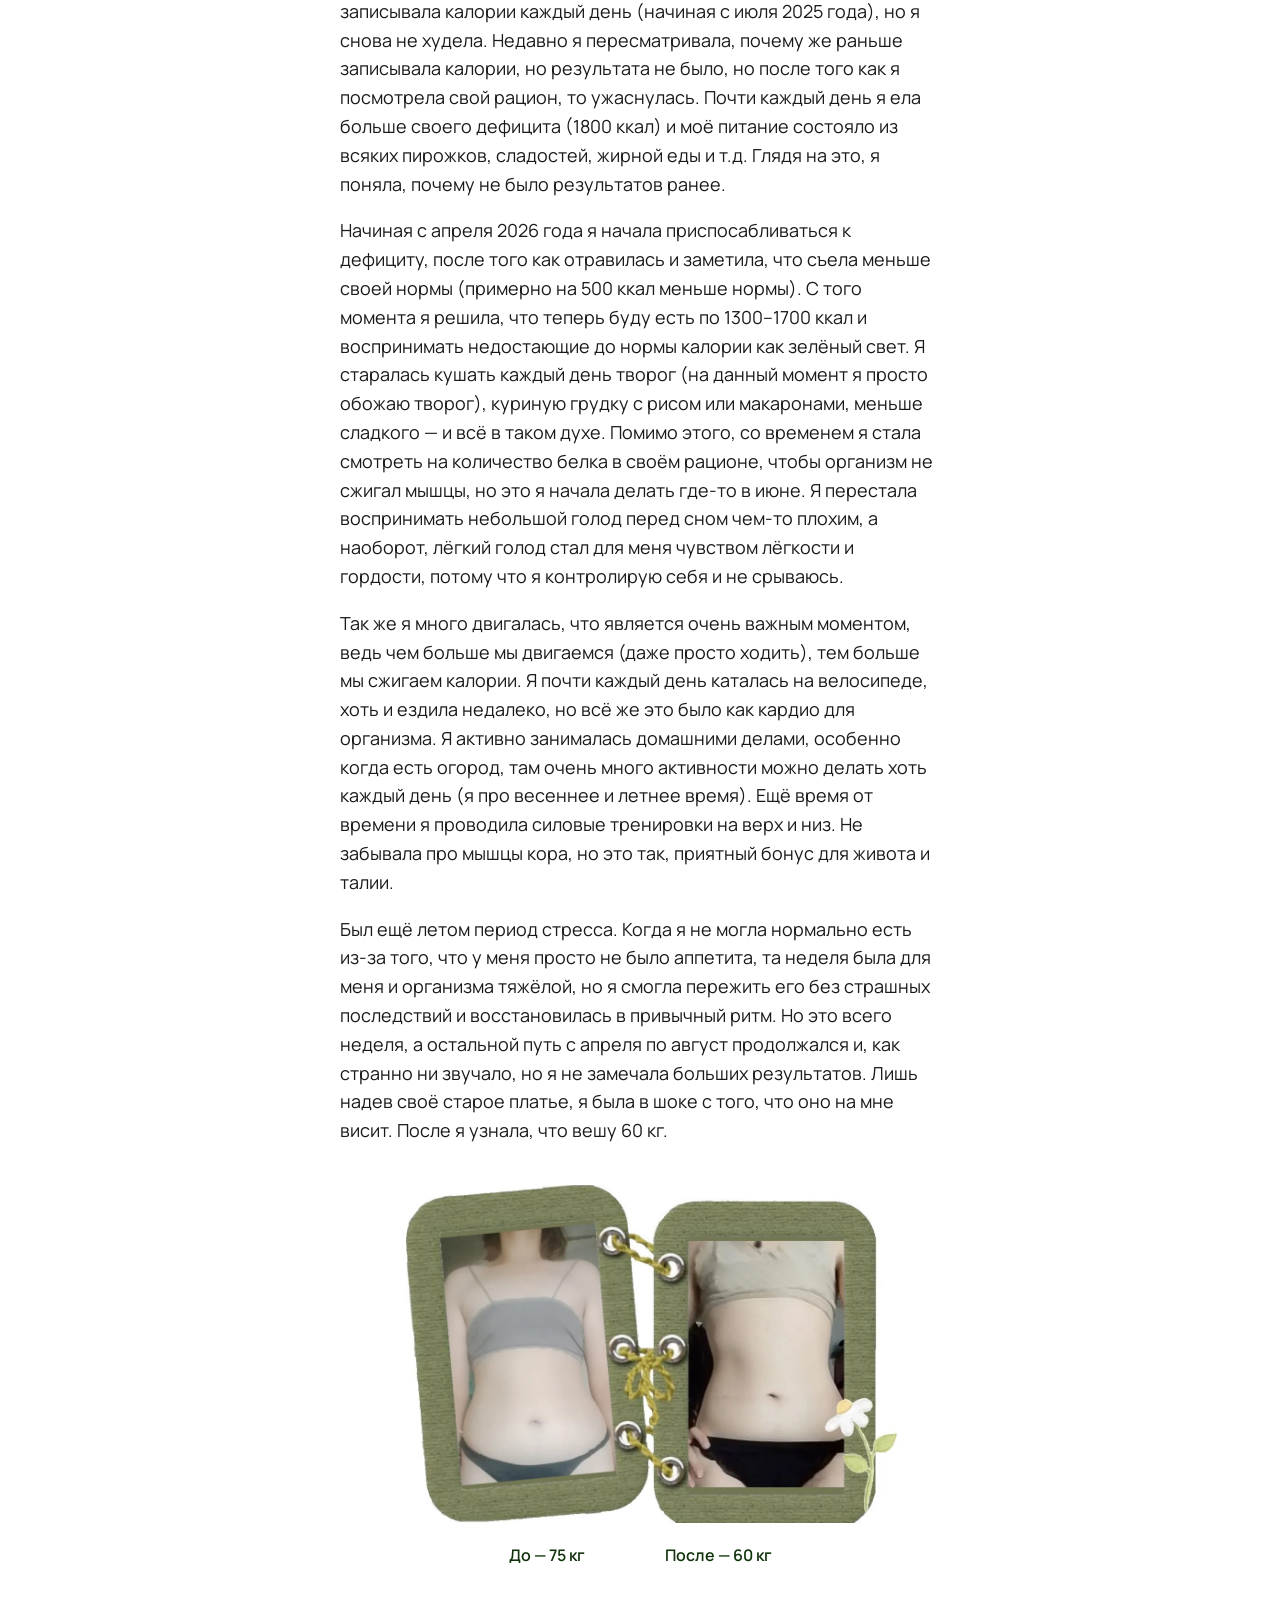
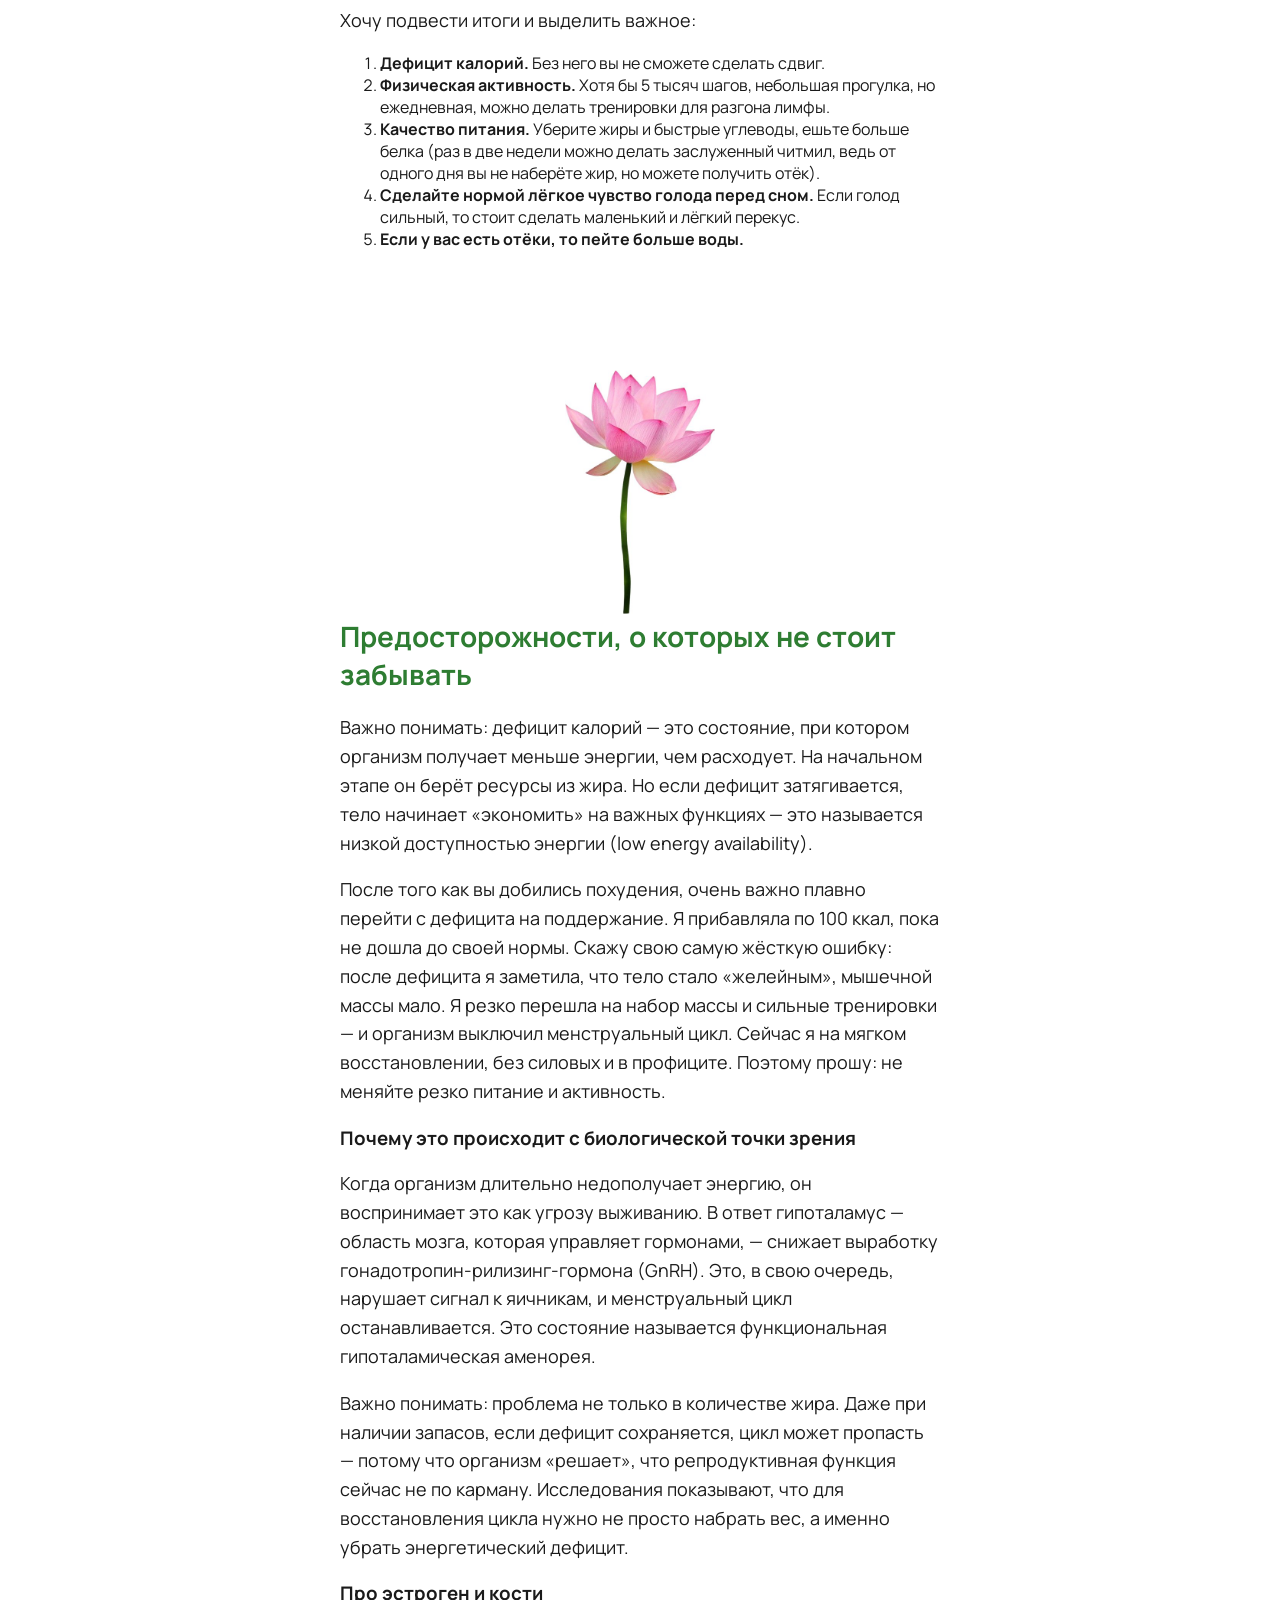
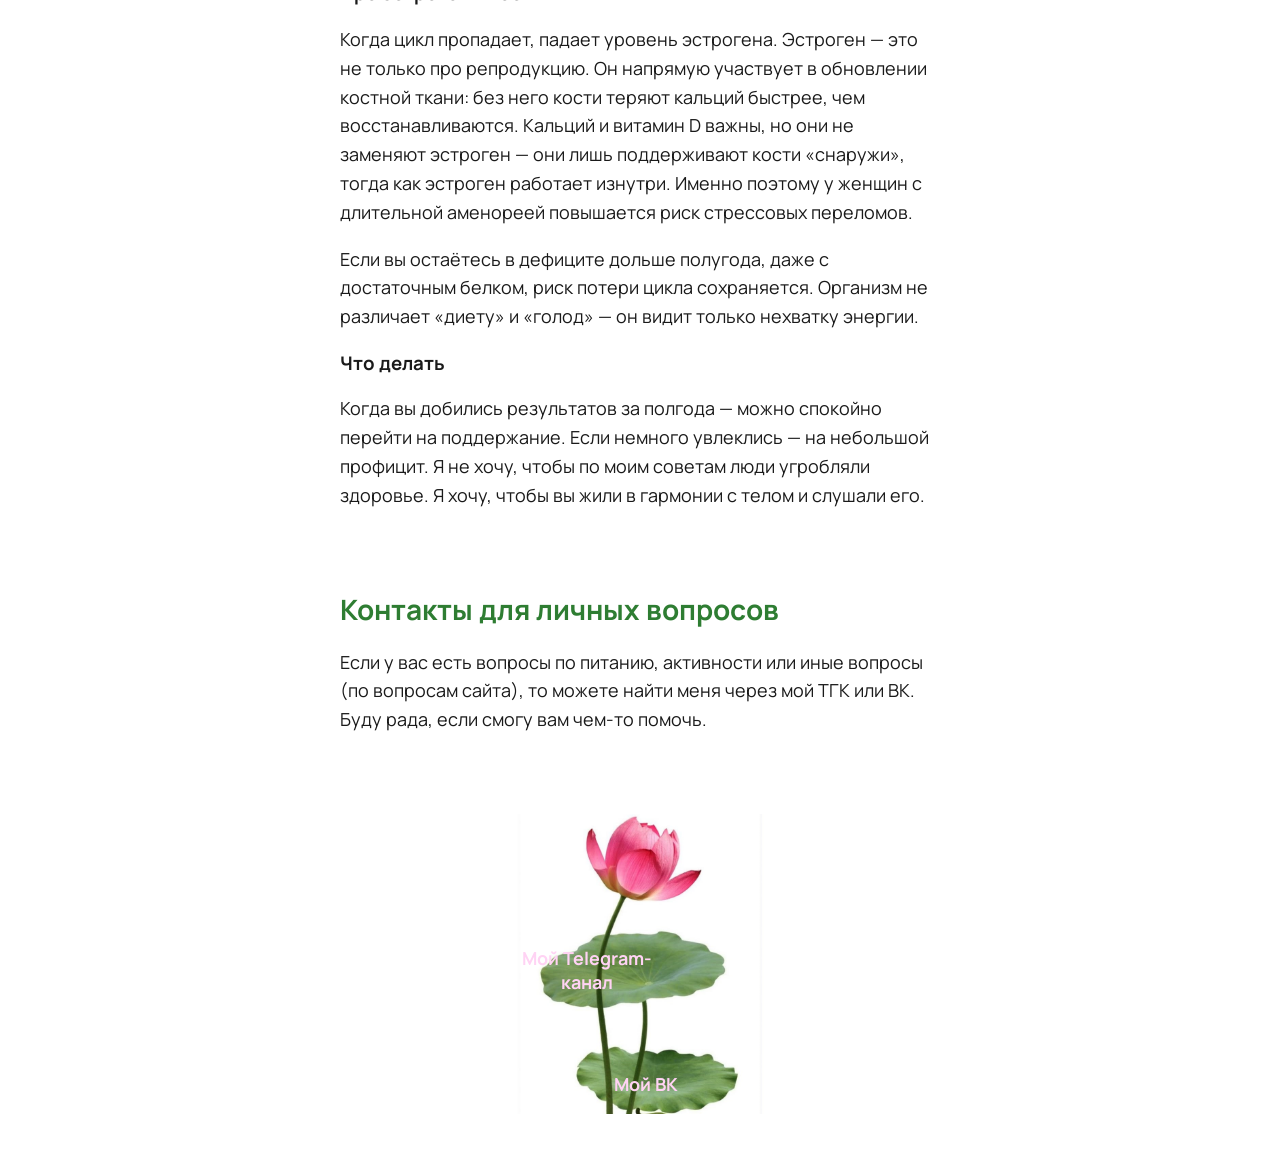
==== commit 32130ad9: "Add files via upload" ====
--- a/index.html
+++ b/index.html
@@ -12,7 +12,7 @@
   
   <div class="header-block">
     <img src="images/fan.png" alt="" class="fan">
-    <h1>Похудение за 5 месяцев на 10-15кг без розовых очков</h1>
+    <h1>Похудение за 5 месяцев на 15 кг без розовых очков</h1>
   </div>
   <p>Не знаете, как правильно начать худеть, какие ошибки могут вас подстерегать или что мешает похудеть именно вам?</p>
 
@@ -122,7 +122,7 @@
   <img src="images/lotus-vk.png" alt="Лотос" class="lotus-big">
 
   <a href="https://t.me/verbaaa_space" target="_blank" class="lotus-hot lotus-tg">
-    <span>Мой ТГК</span>
+    <span>Мой Telegram-канал</span>
   </a>
 
   <a href="https://vk.ru/id722990575" target="_blank" class="lotus-hot lotus-vk">
--- a/style.css
+++ b/style.css
@@ -101,12 +101,12 @@
     align-items: center;
     justify-content: center;
     text-decoration: none;
-    color: #00270a;
+    color: #ffd3f4;
     font-weight: 700;
     font-size: 18px;
     border-radius: 8px;
   }
-  
+
   .lotus-tg {
     top: 42%;
     left: 40%;
@@ -153,7 +153,7 @@
 
   .branch {
     height: 70vh;
-    opacity: 0.5;
+    opacity: 0;
   }
 
   .lotus-big {
@@ -197,7 +197,7 @@
   gap: 80px;
   margin-top: 16px;
   font-size: 16px;
-  color: #3F5A3F;
+  color: #11330c;
   font-weight: 600;
 }
 .fan {
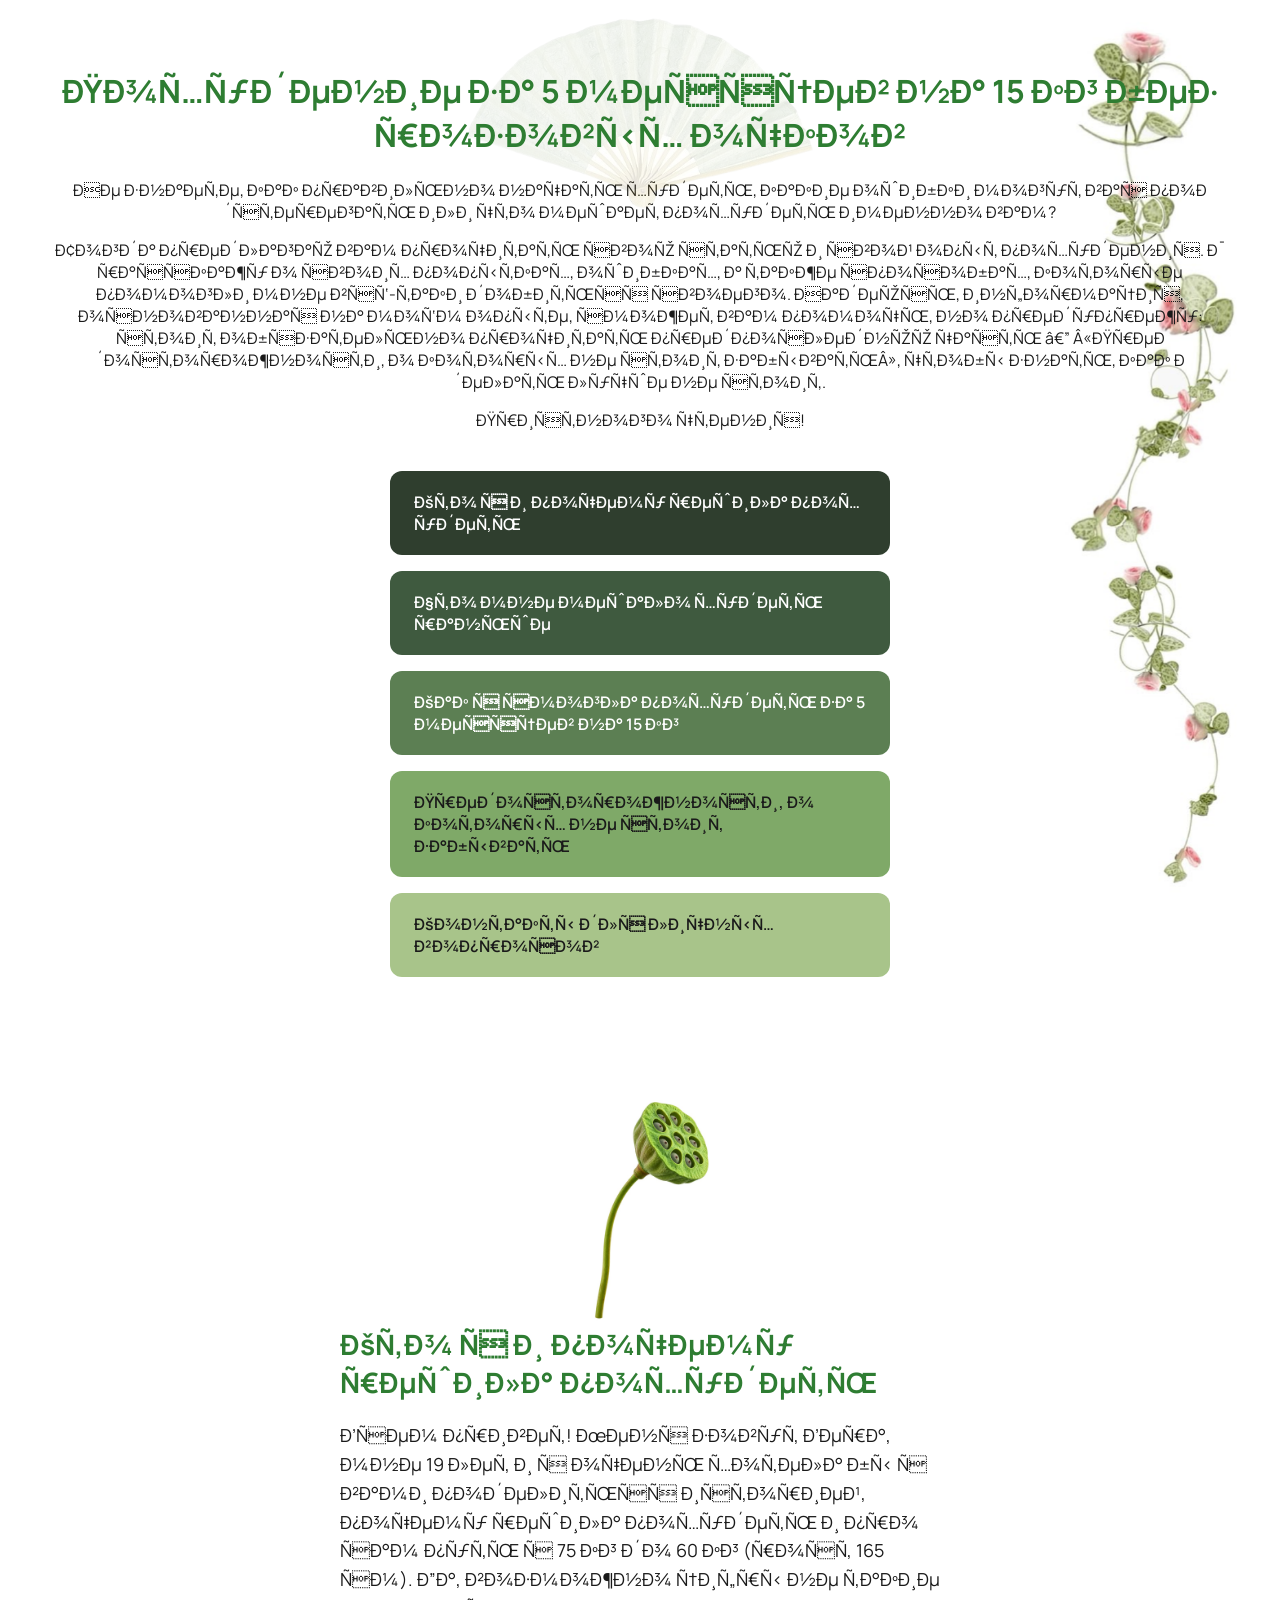
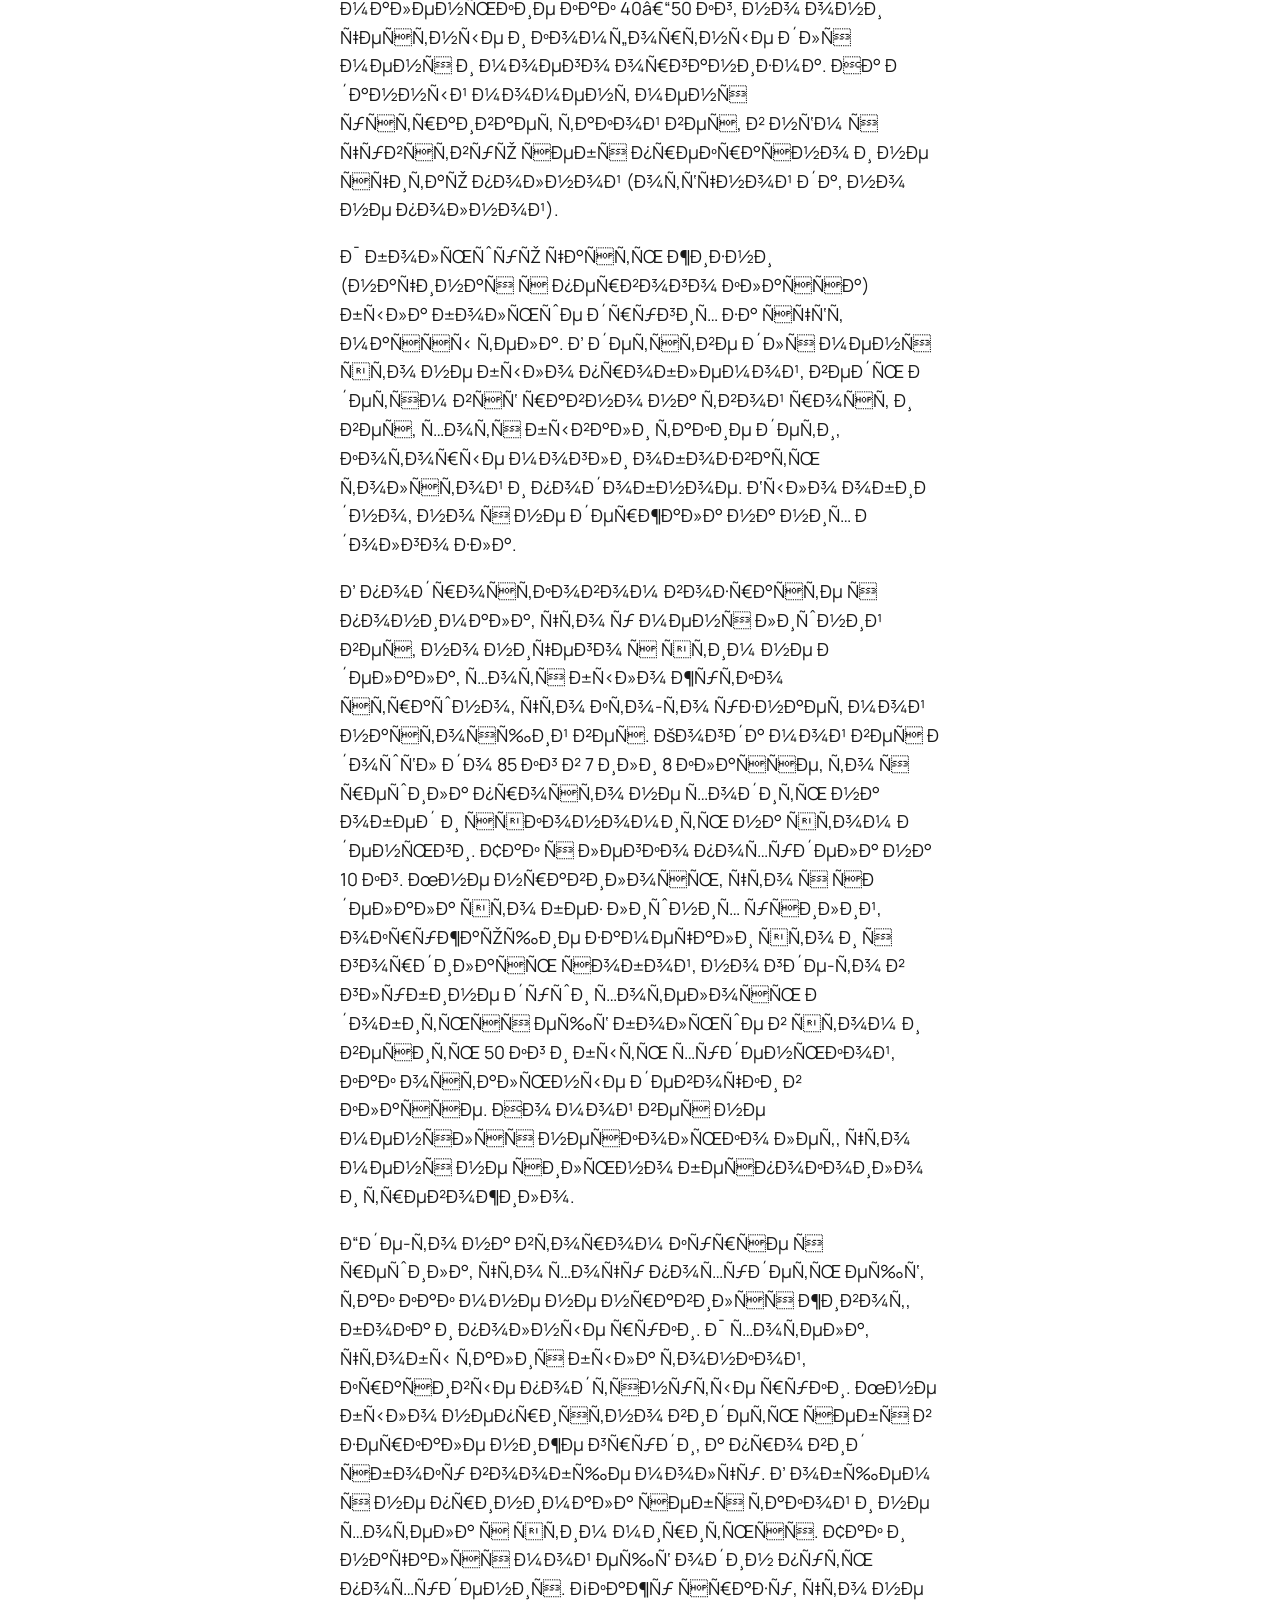
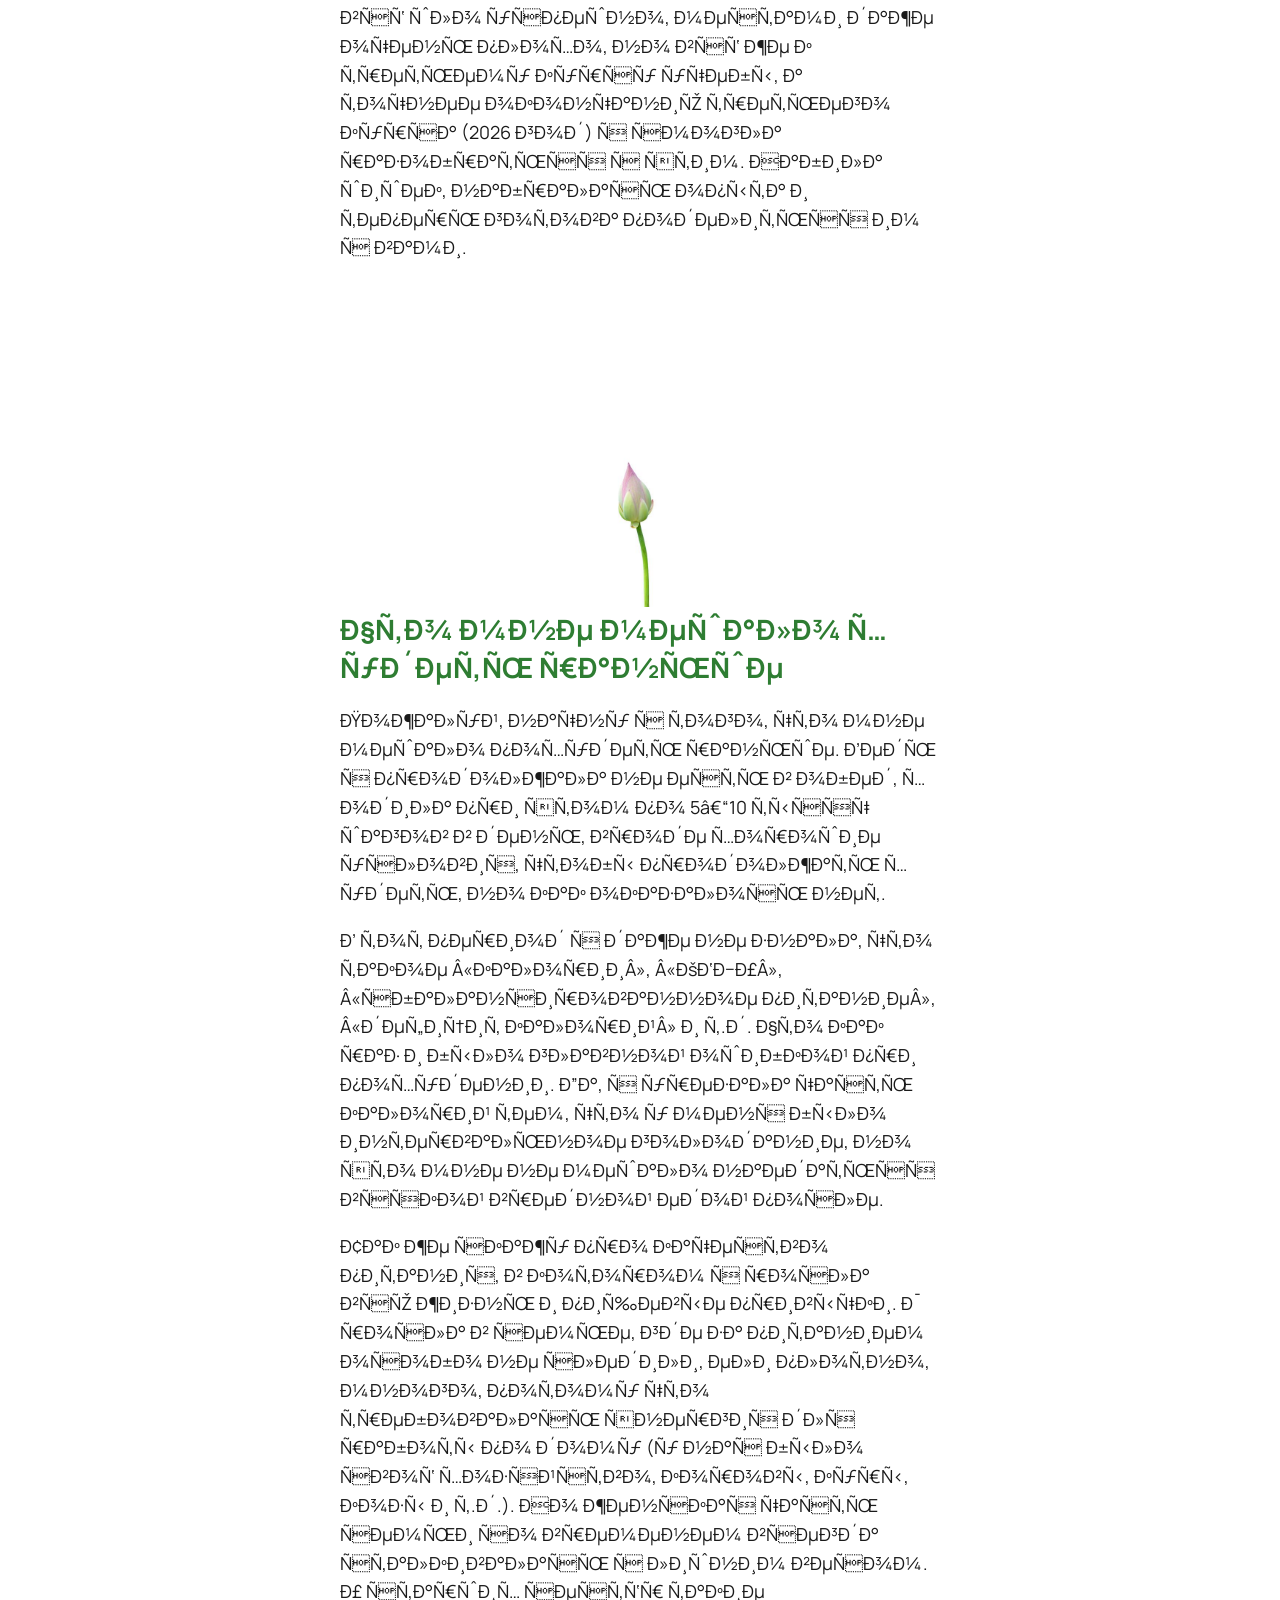
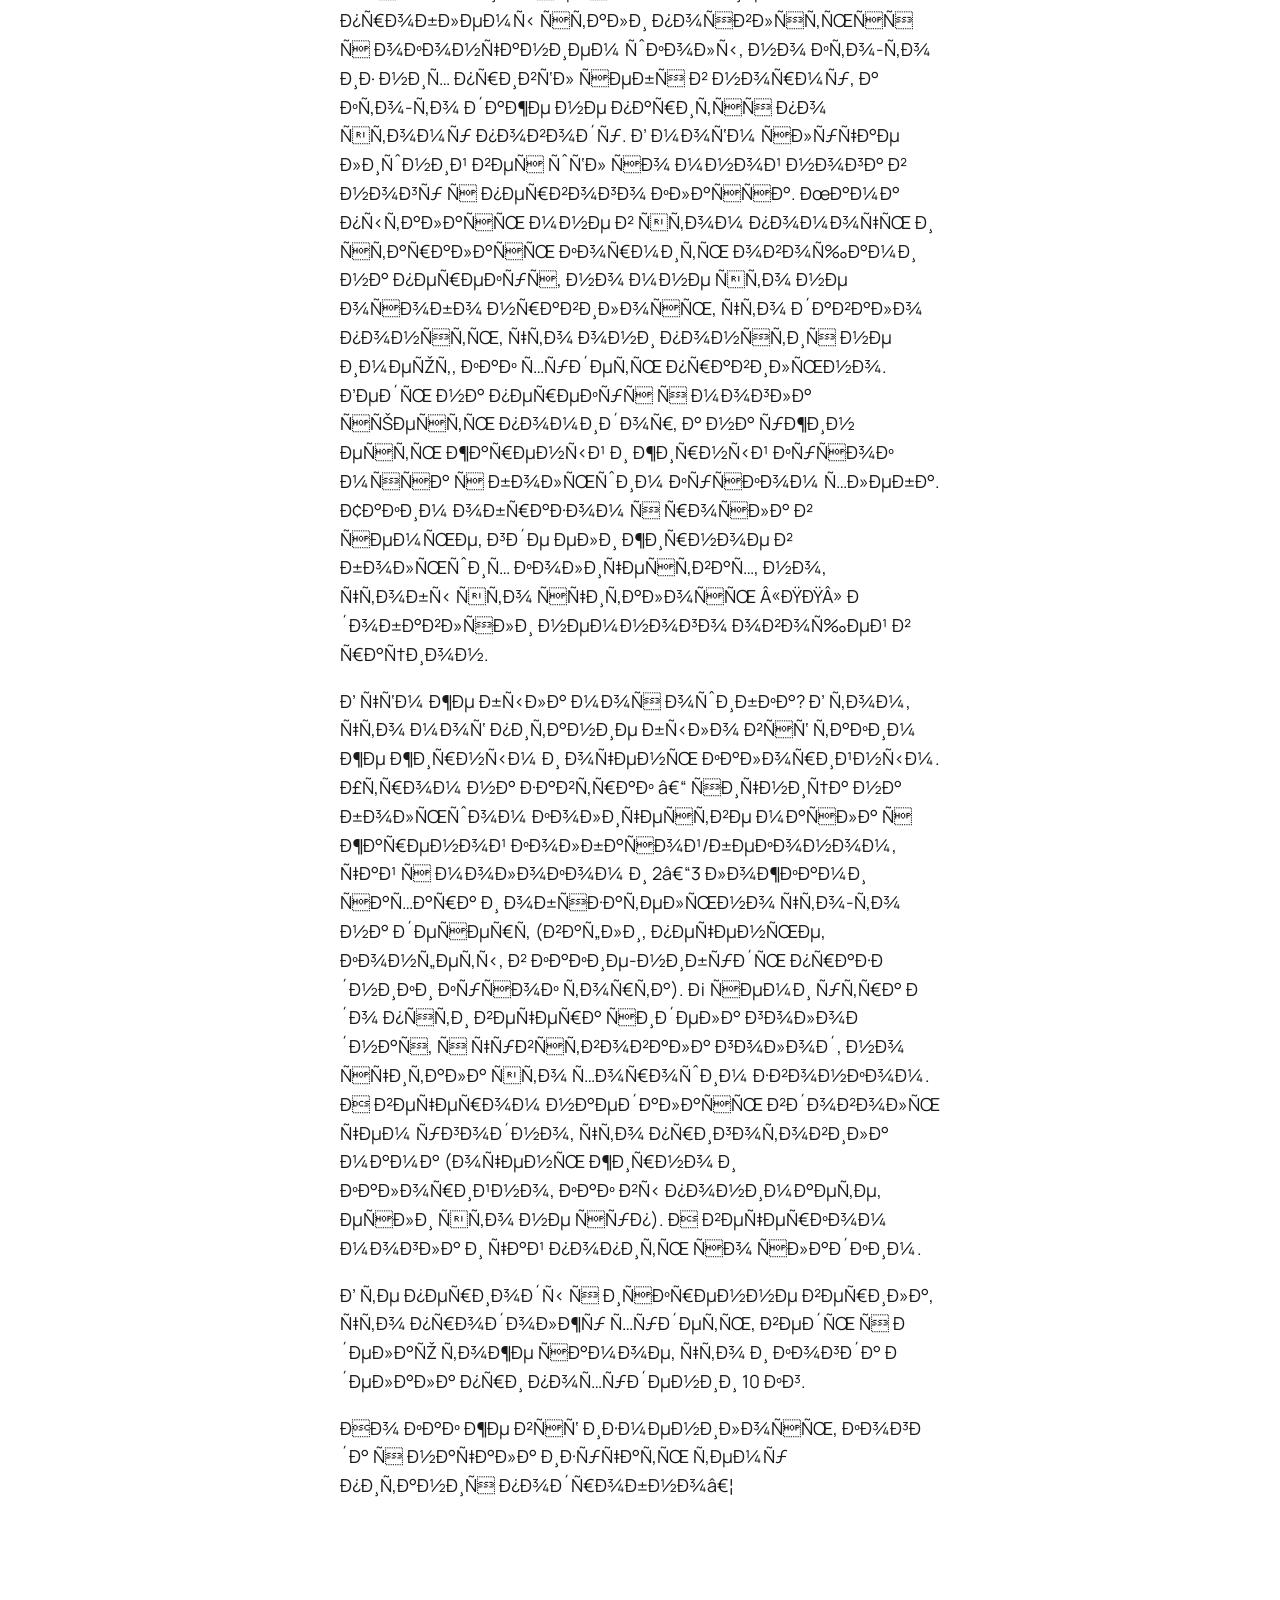
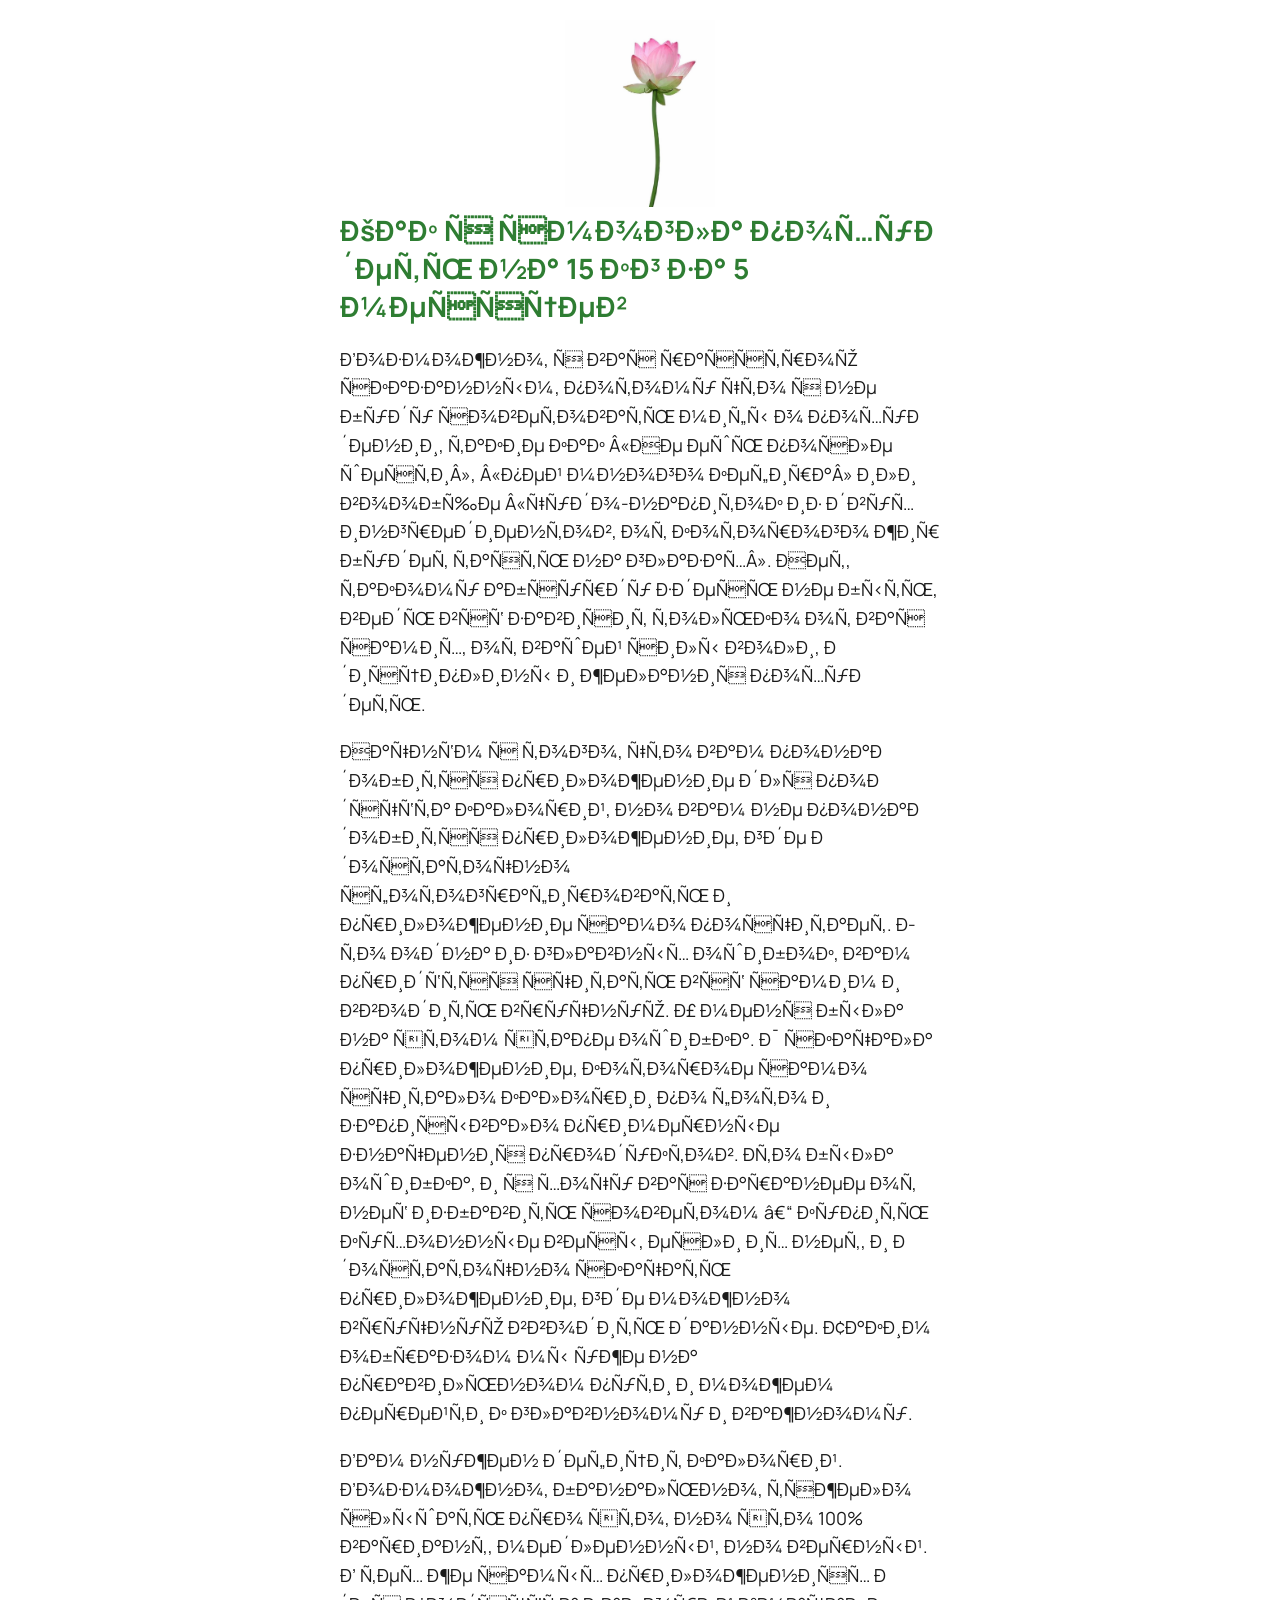
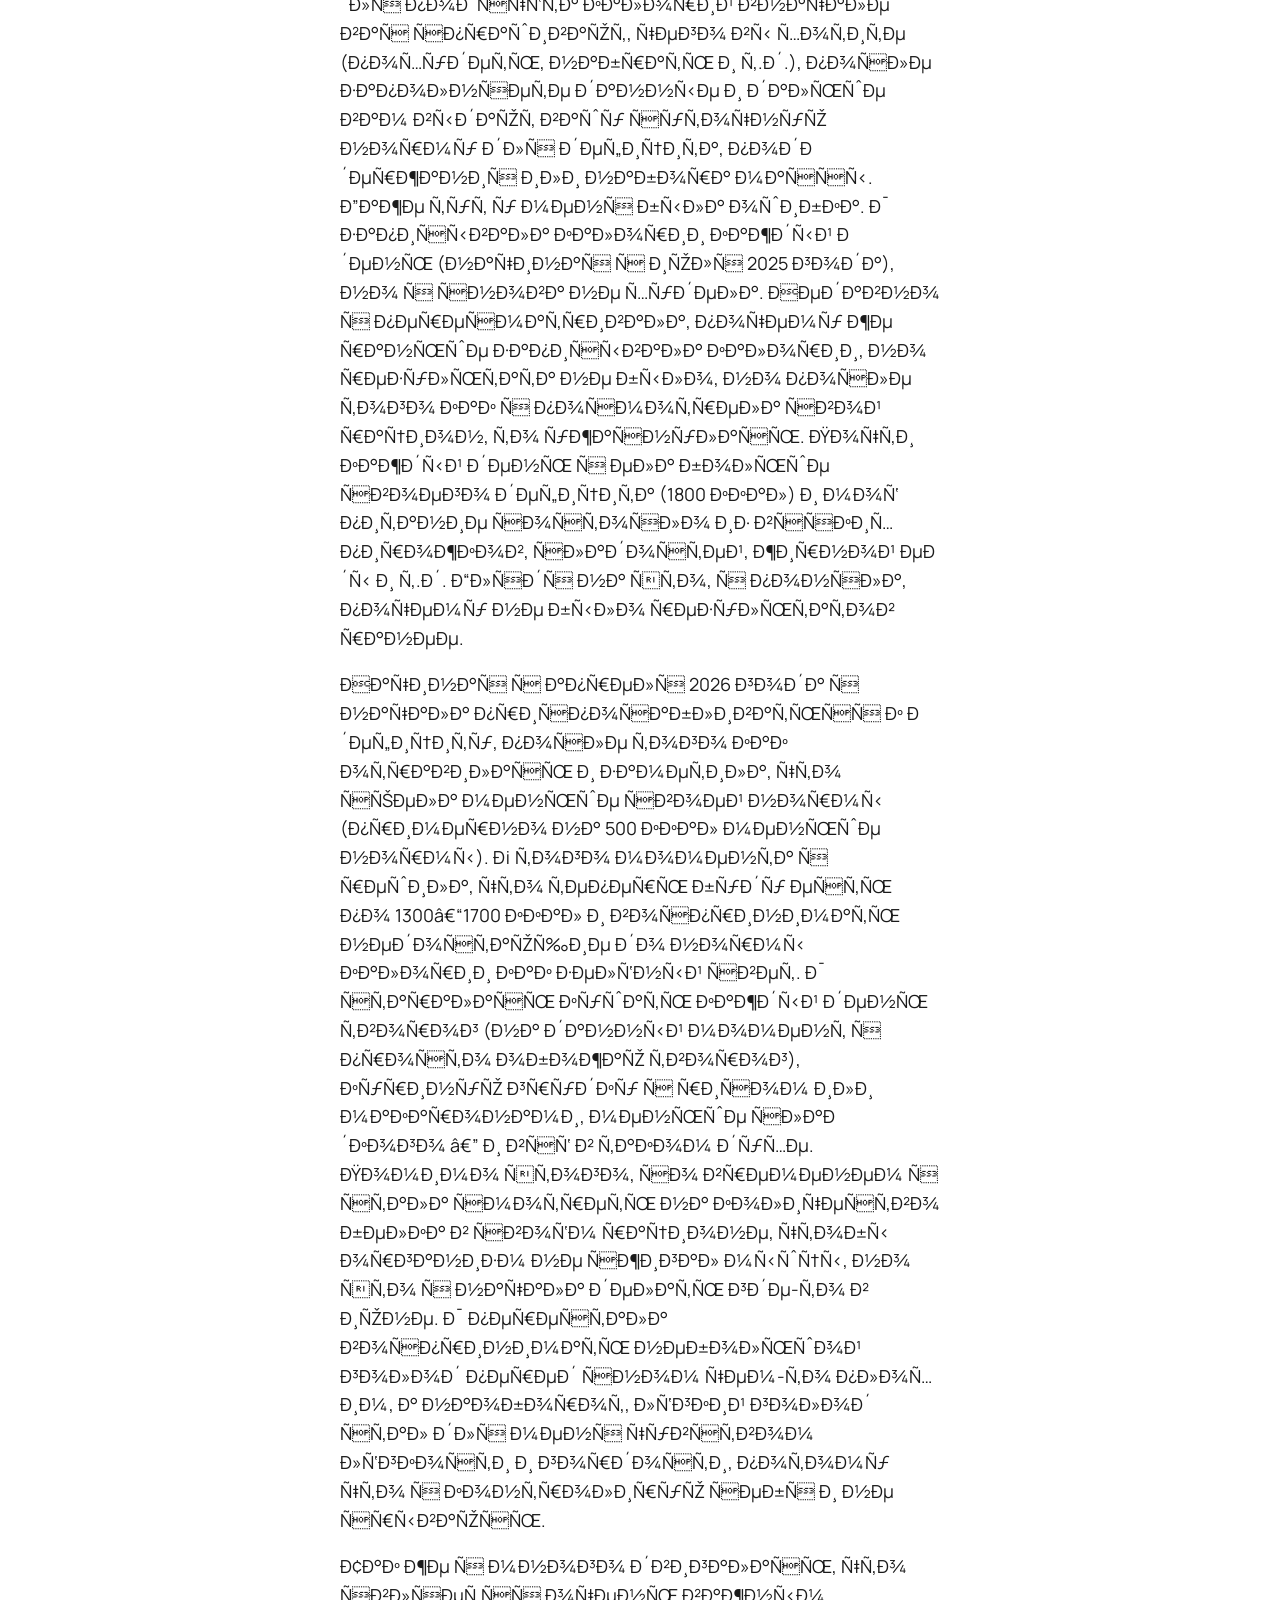
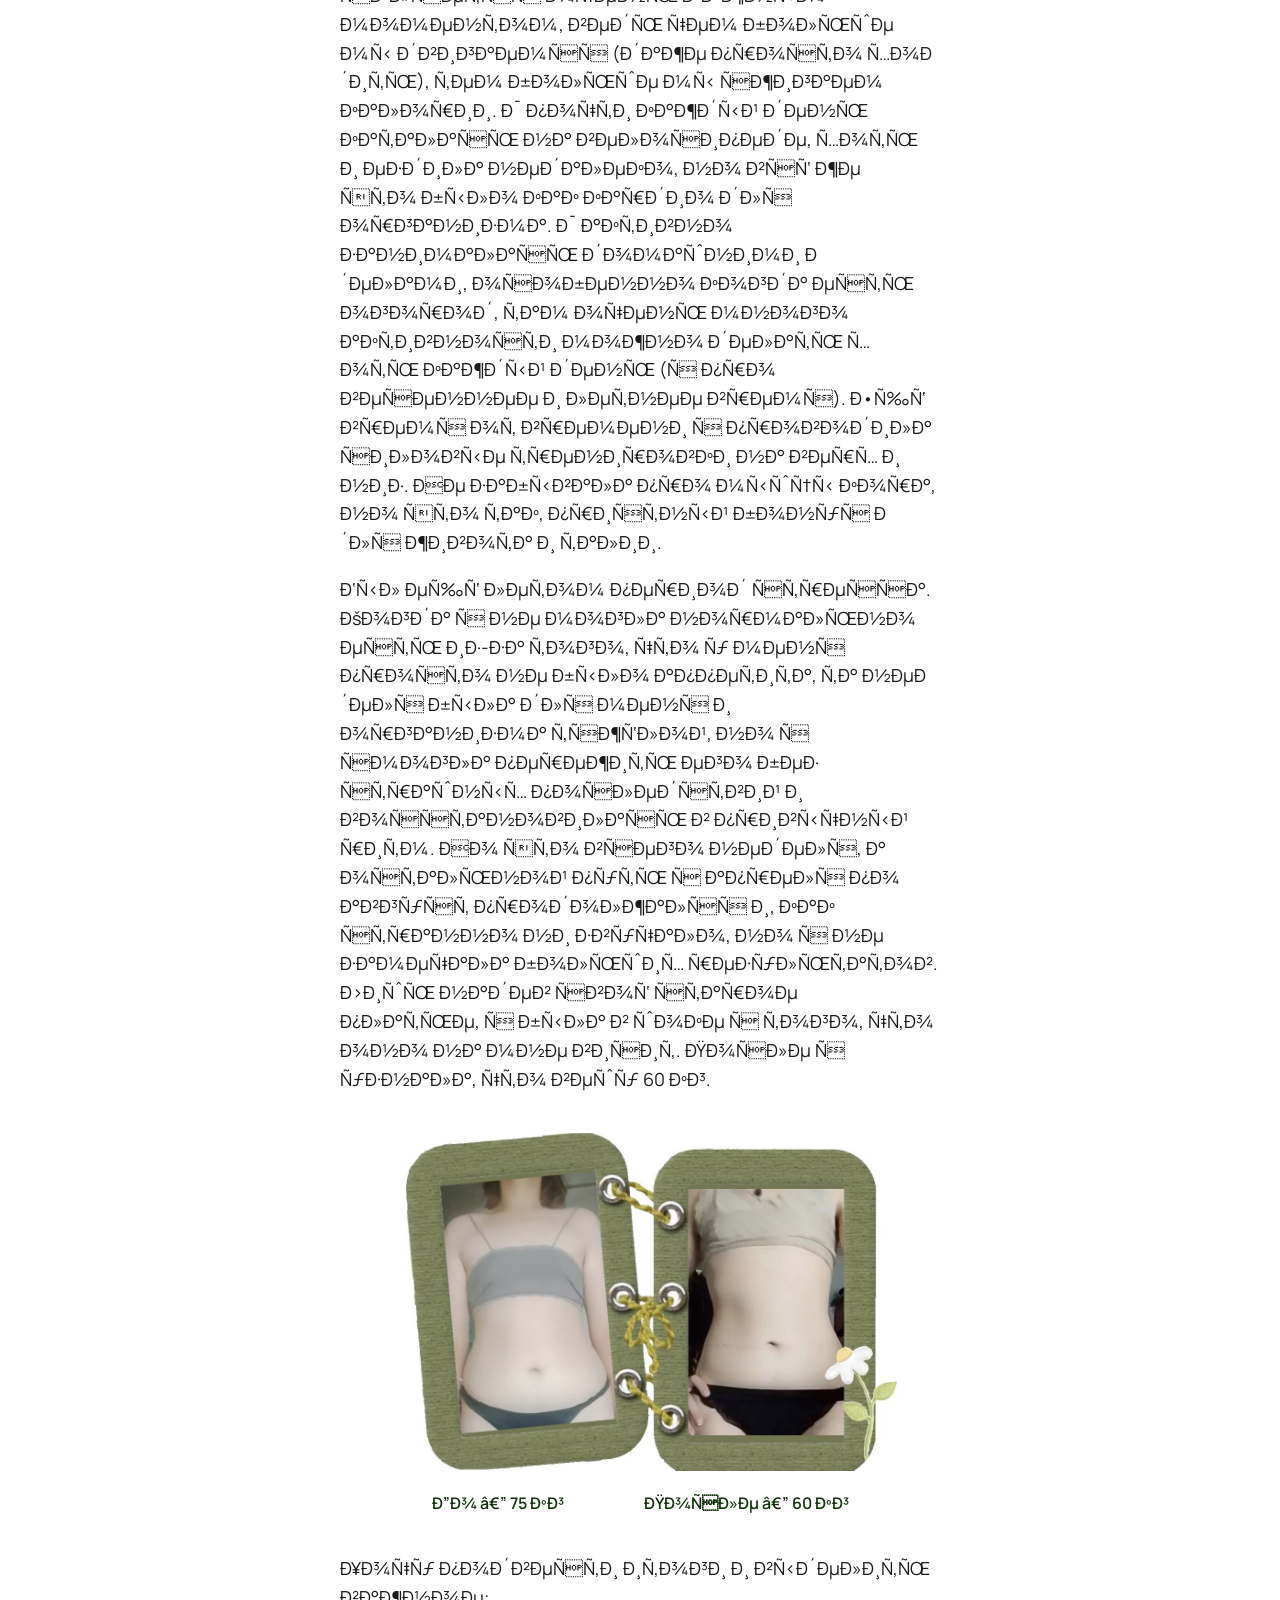
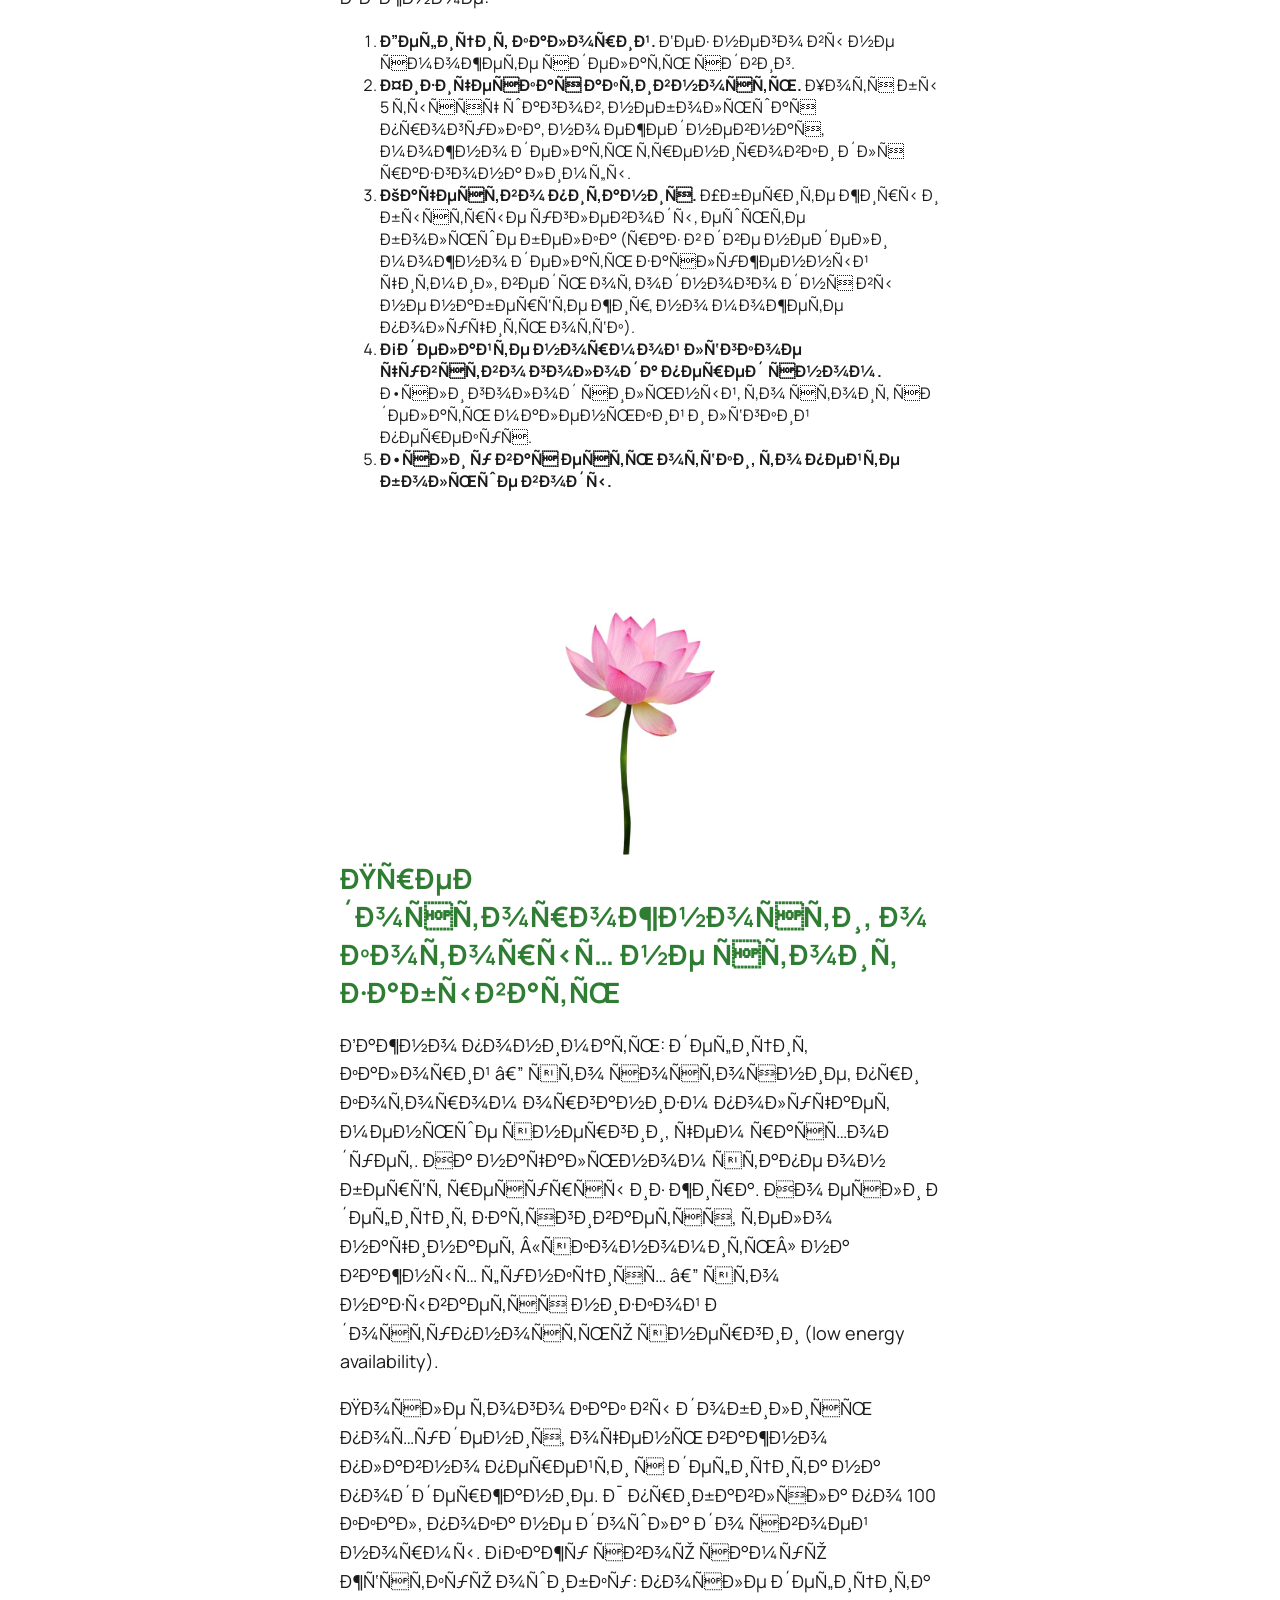
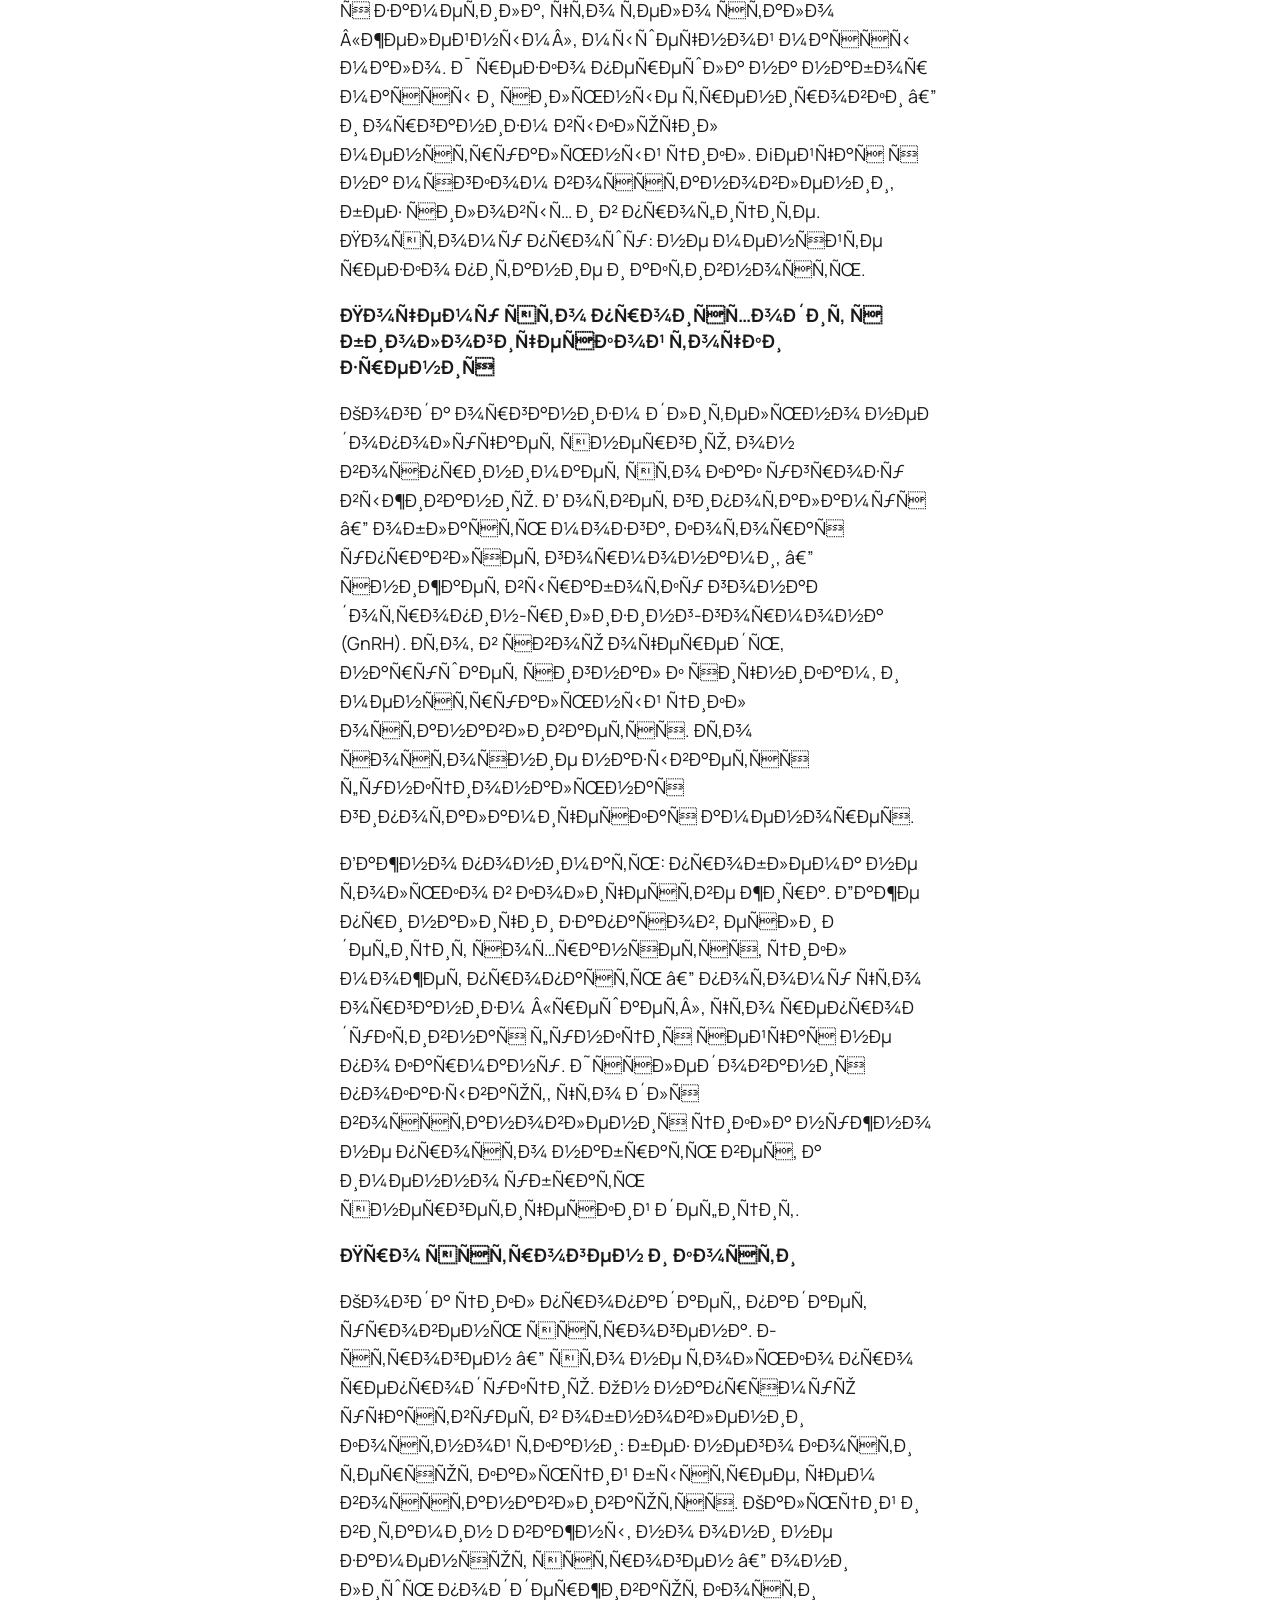
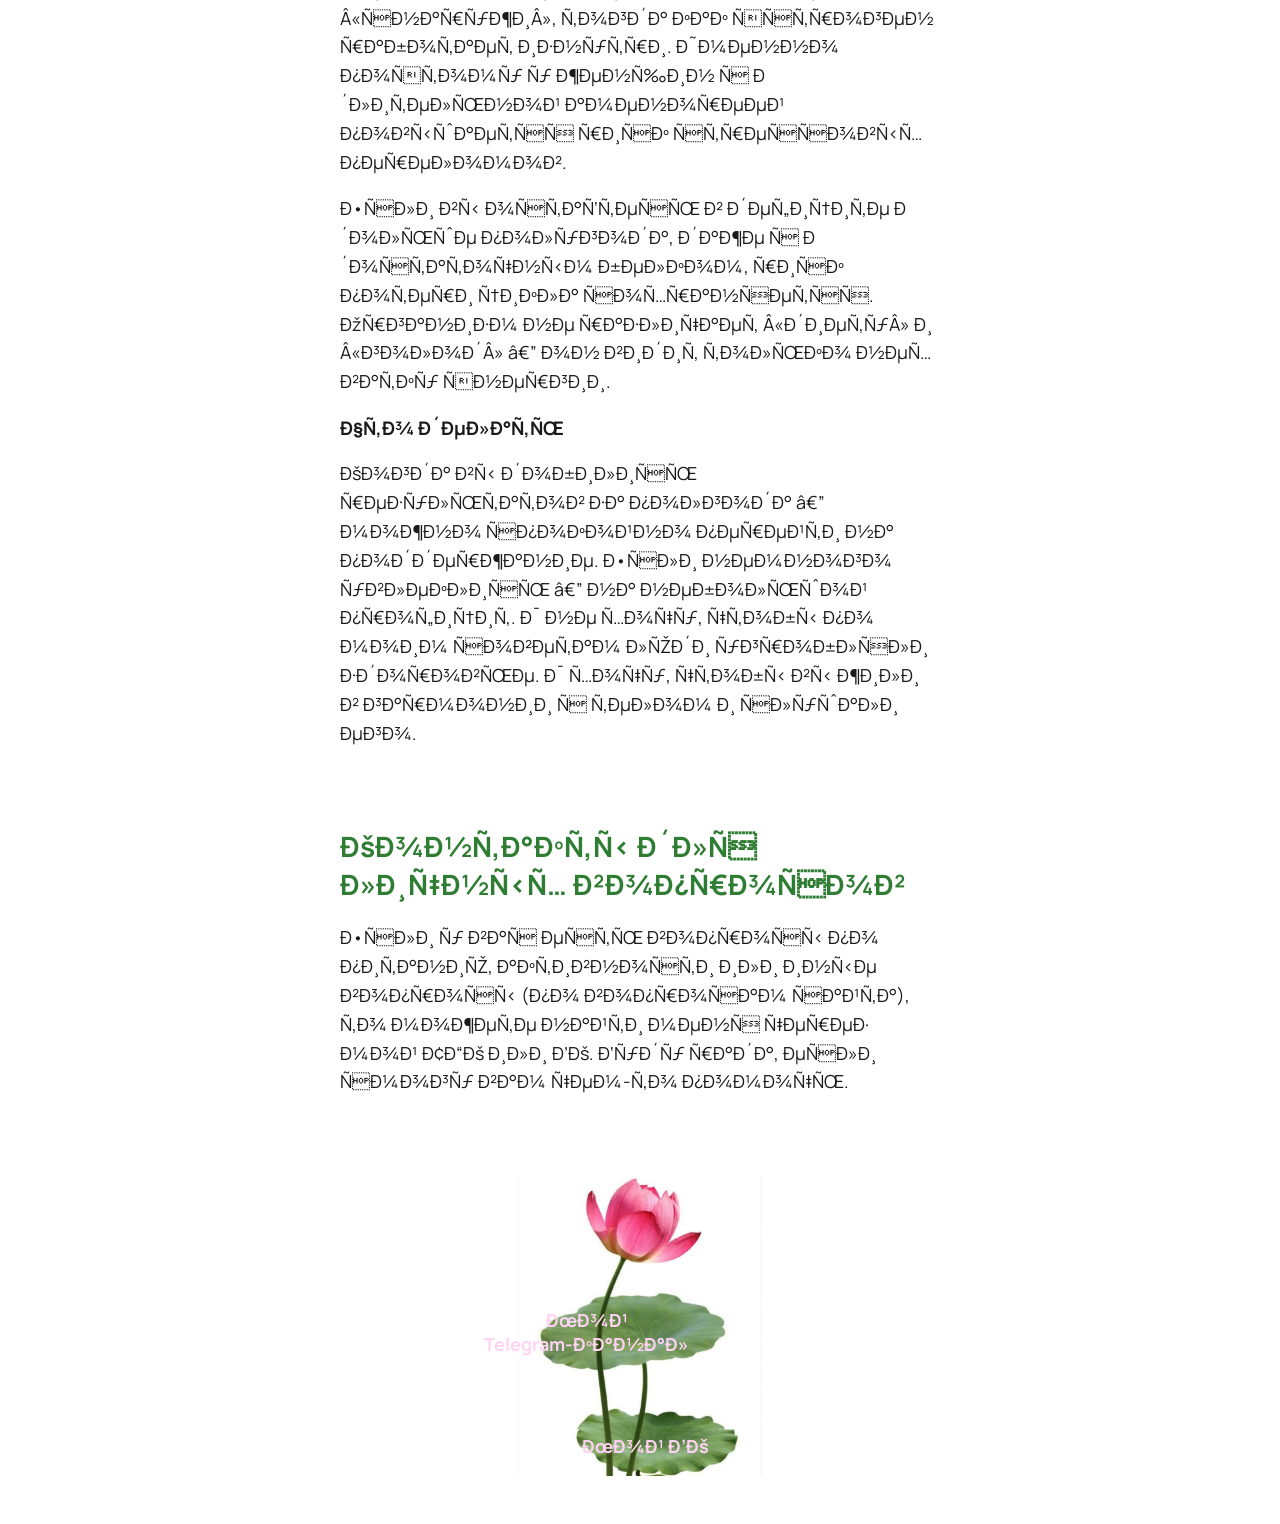
==== commit 87b5f5a6: "Add files via upload" ====
--- a/index.html
+++ b/index.html
@@ -1,6 +1,7 @@
 <!DOCTYPE html>
 <html lang="ru">
 <head>
+  <link rel="icon" href="favicon.ico" type="image/x-icon"
   <meta charset="UTF-8">
   <meta name="viewport" content="width=device-width, initial-scale=1.0">
   <link href="https://fonts.googleapis.com/css2?family=Manrope:wght@400;600;800&display=swap" rel="stylesheet">
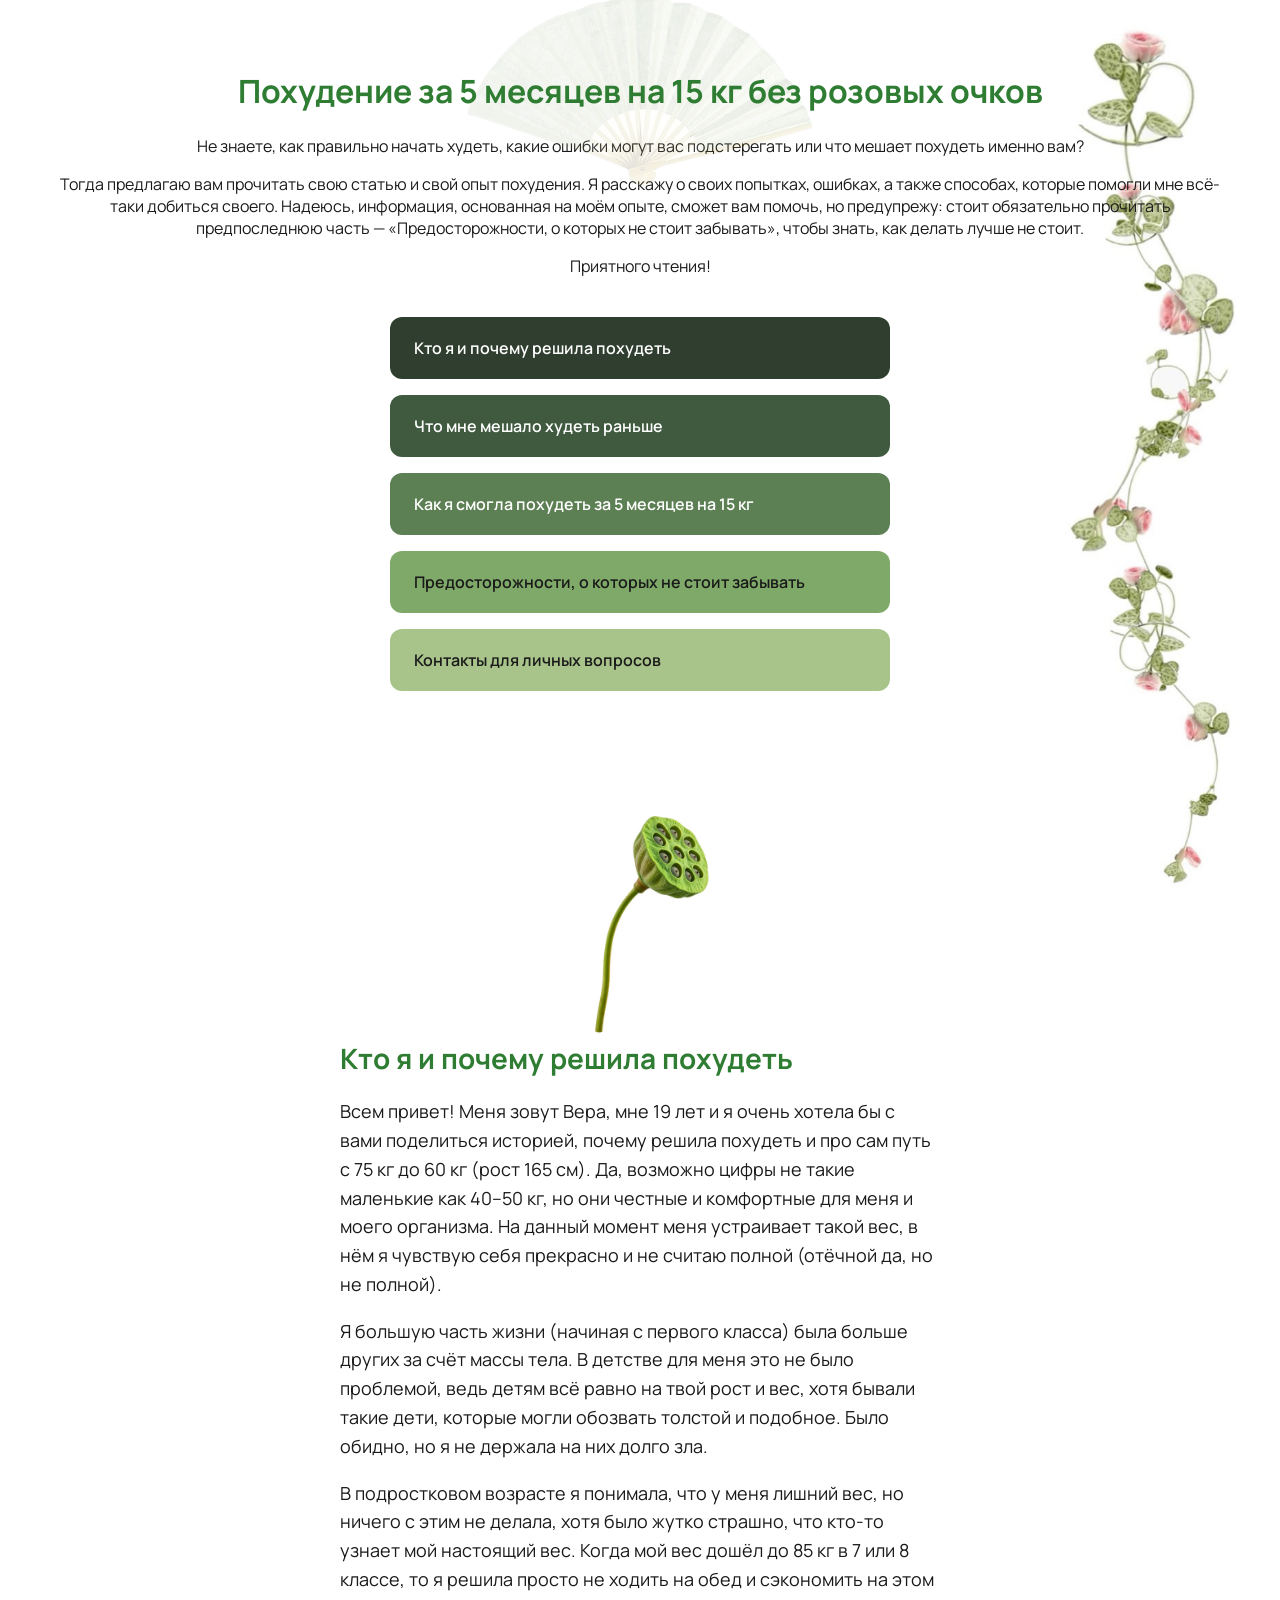
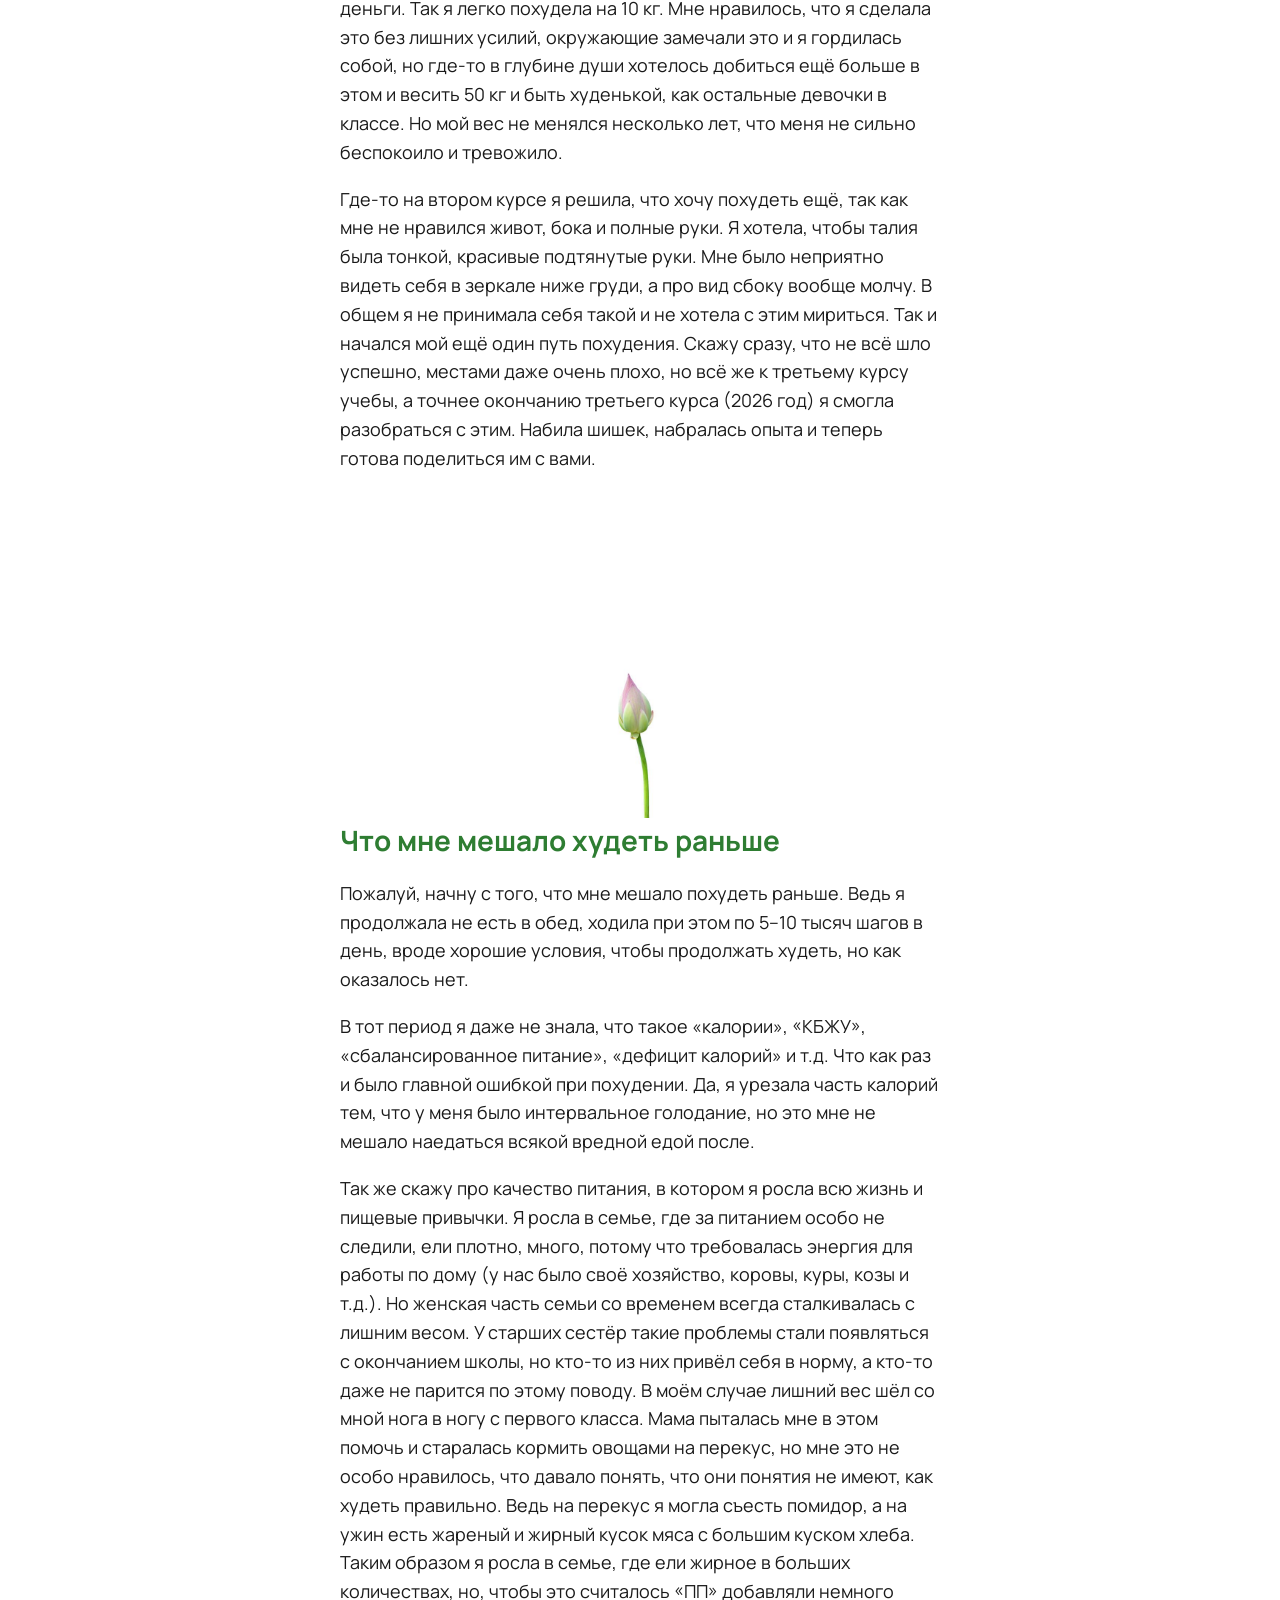
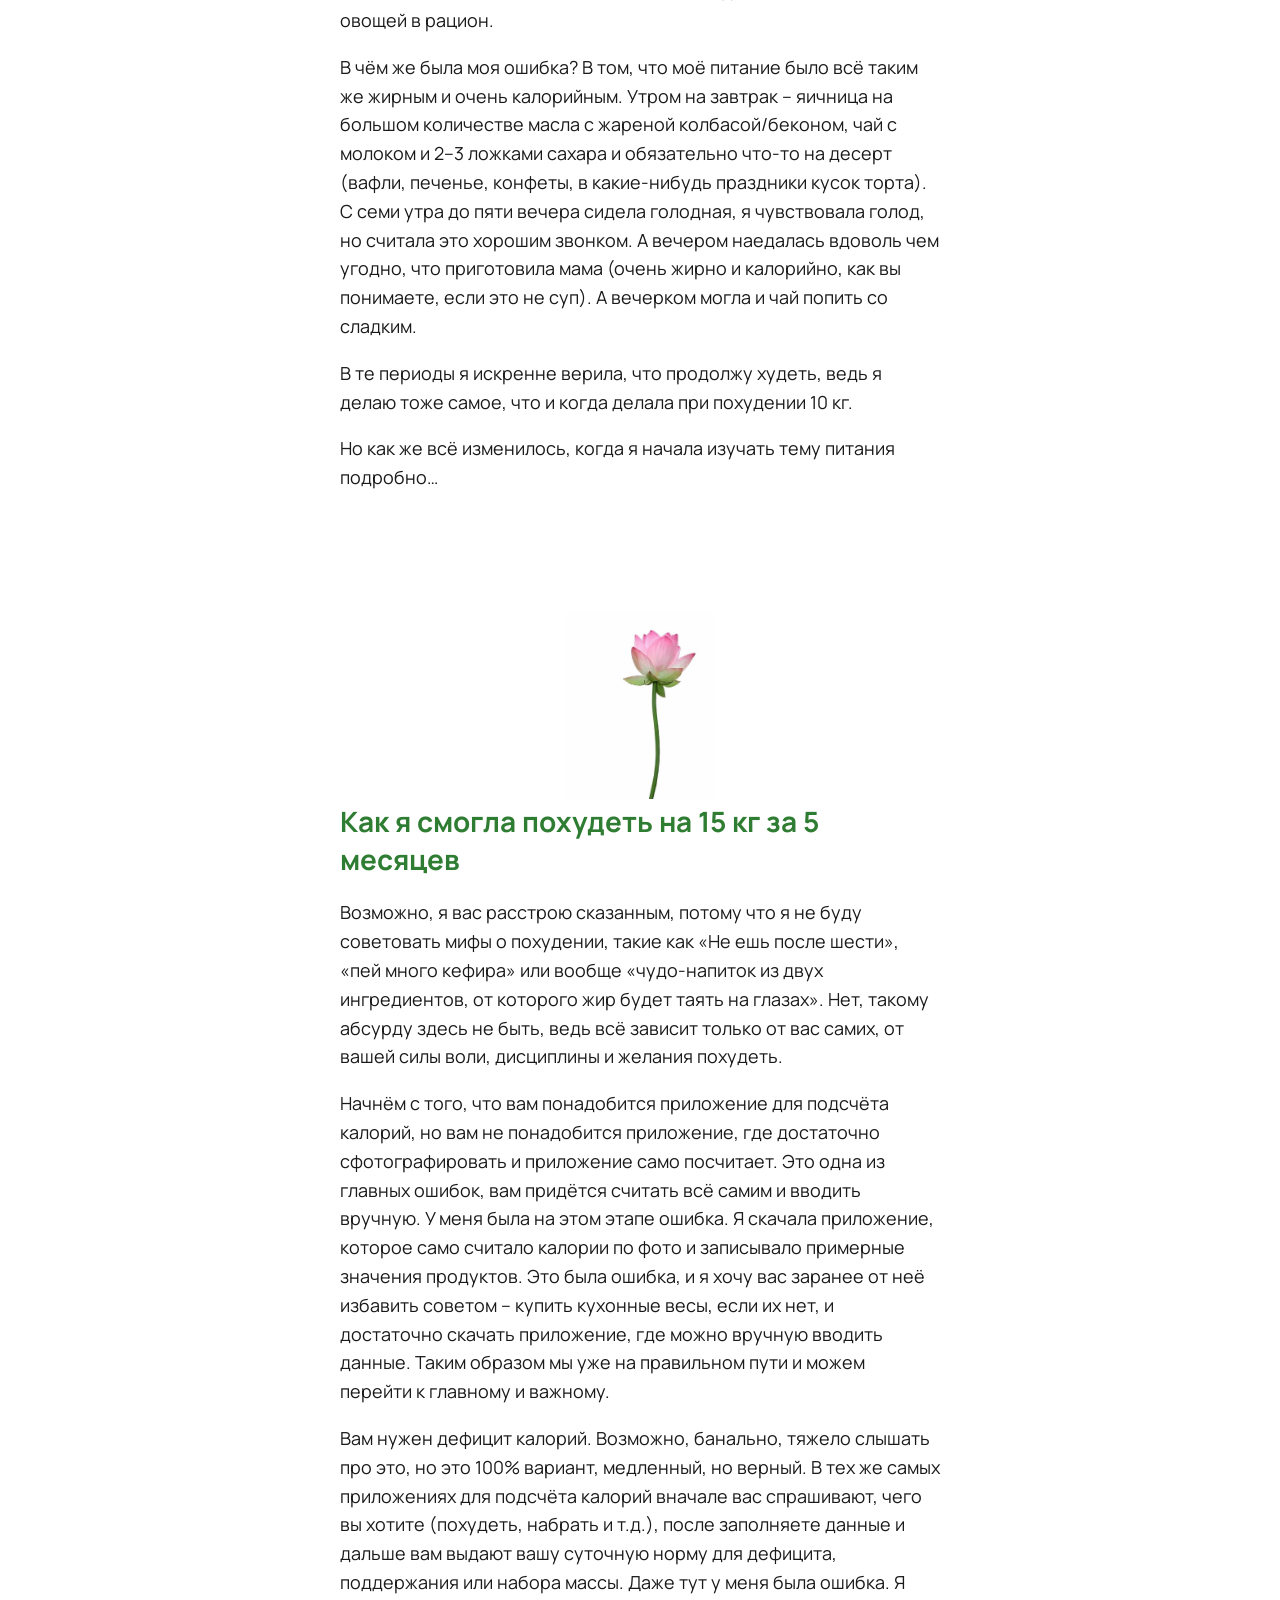
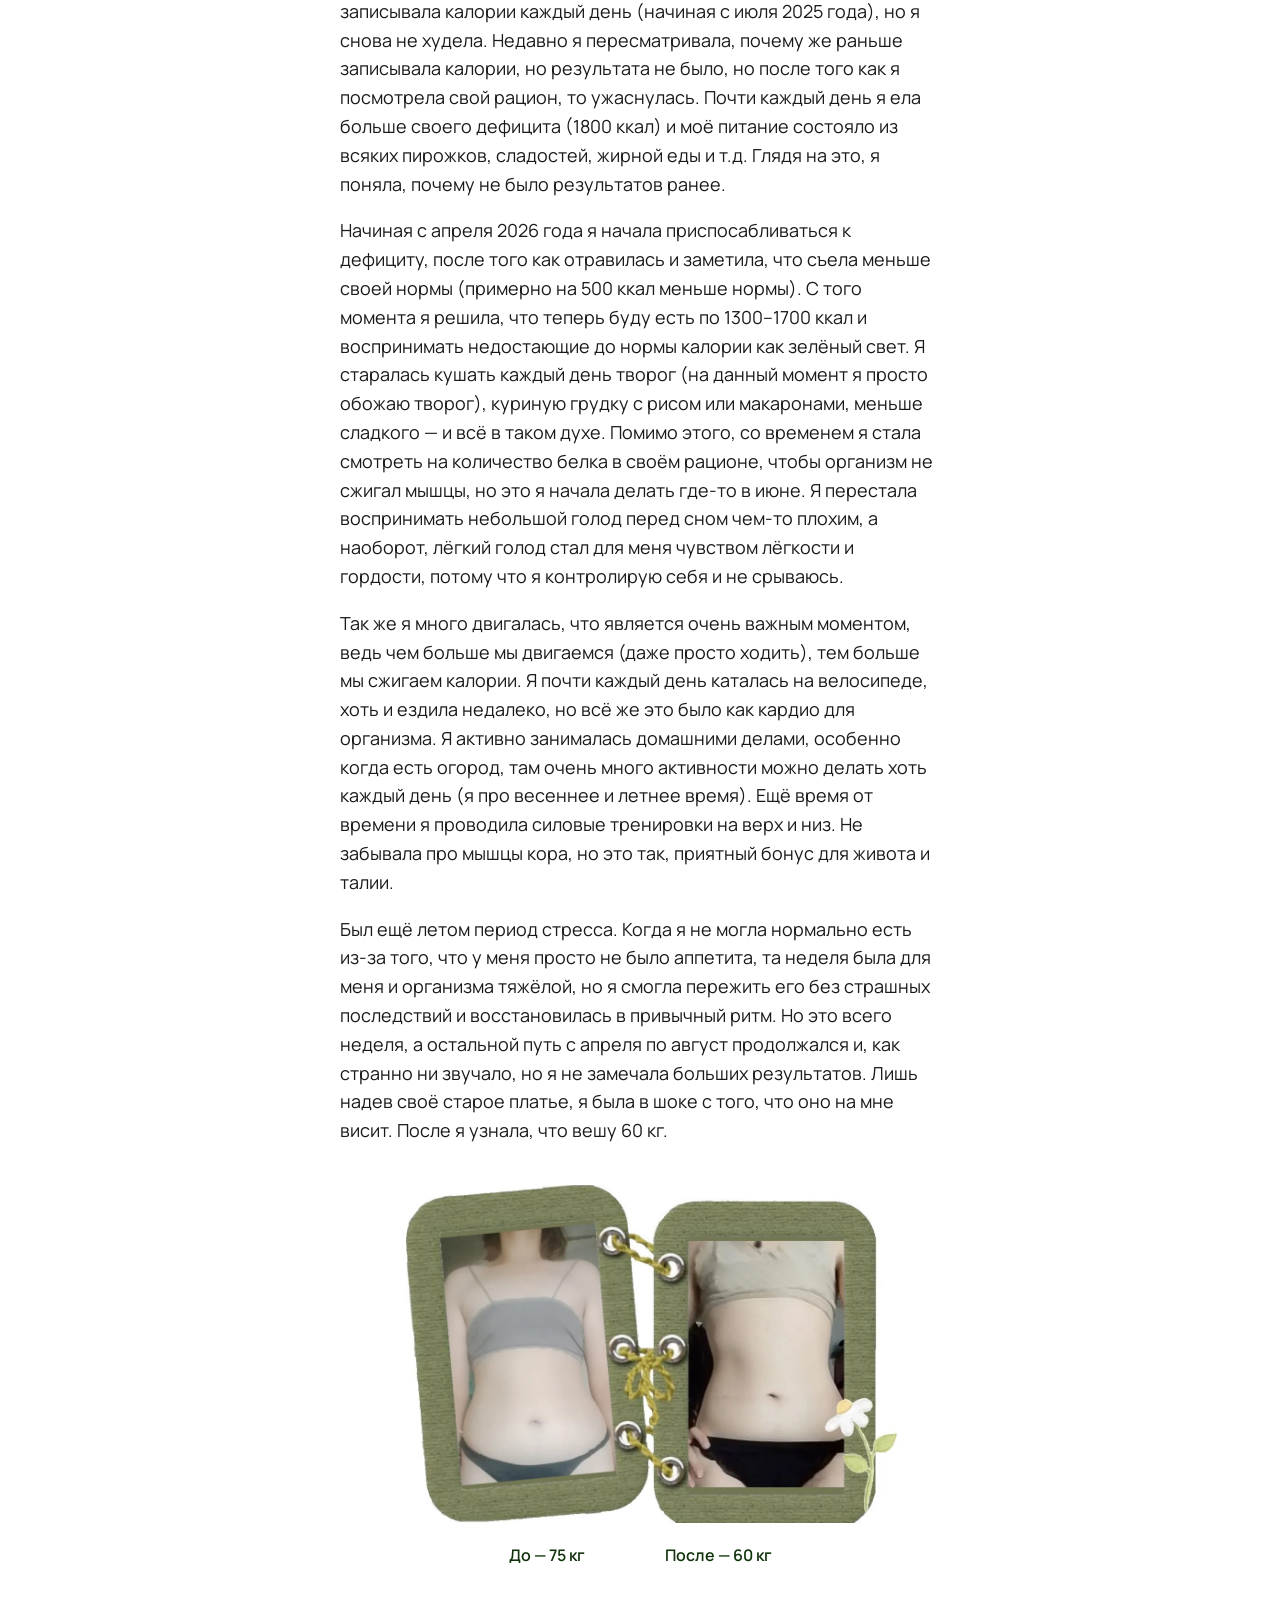
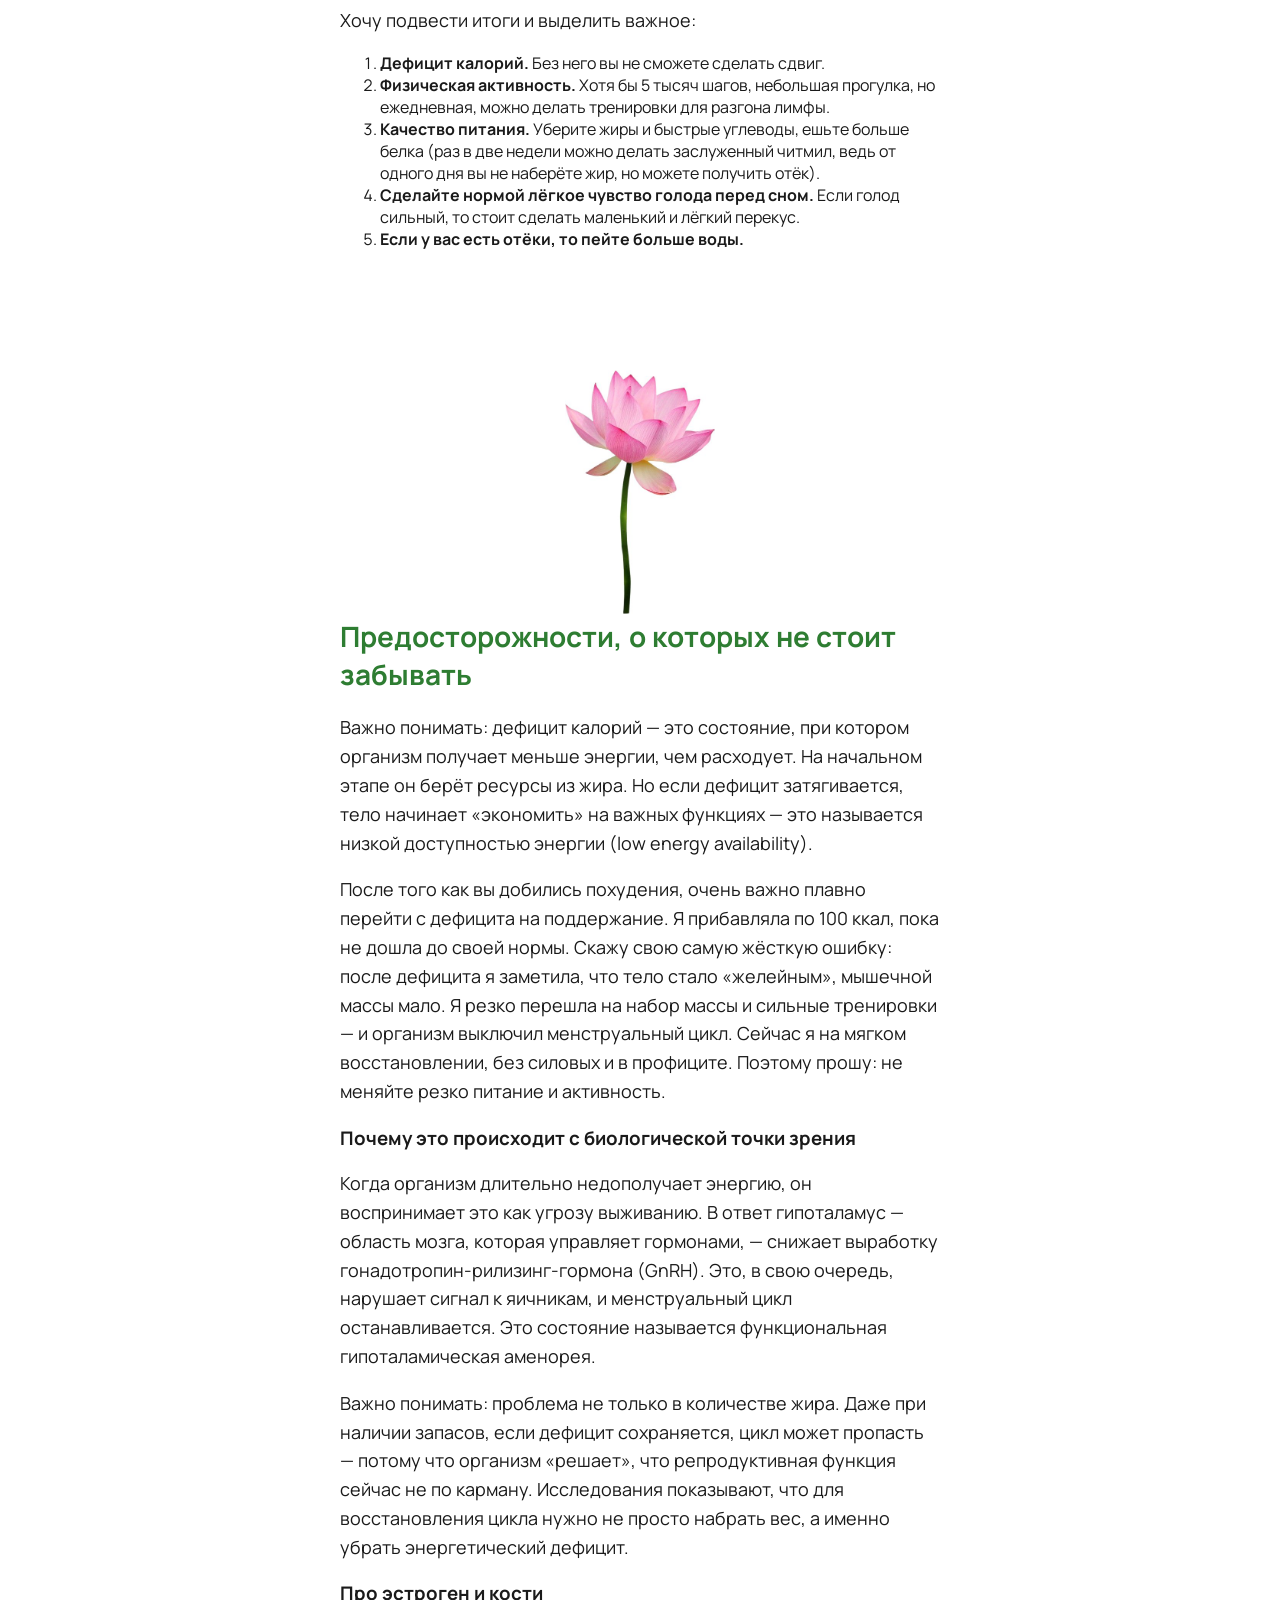
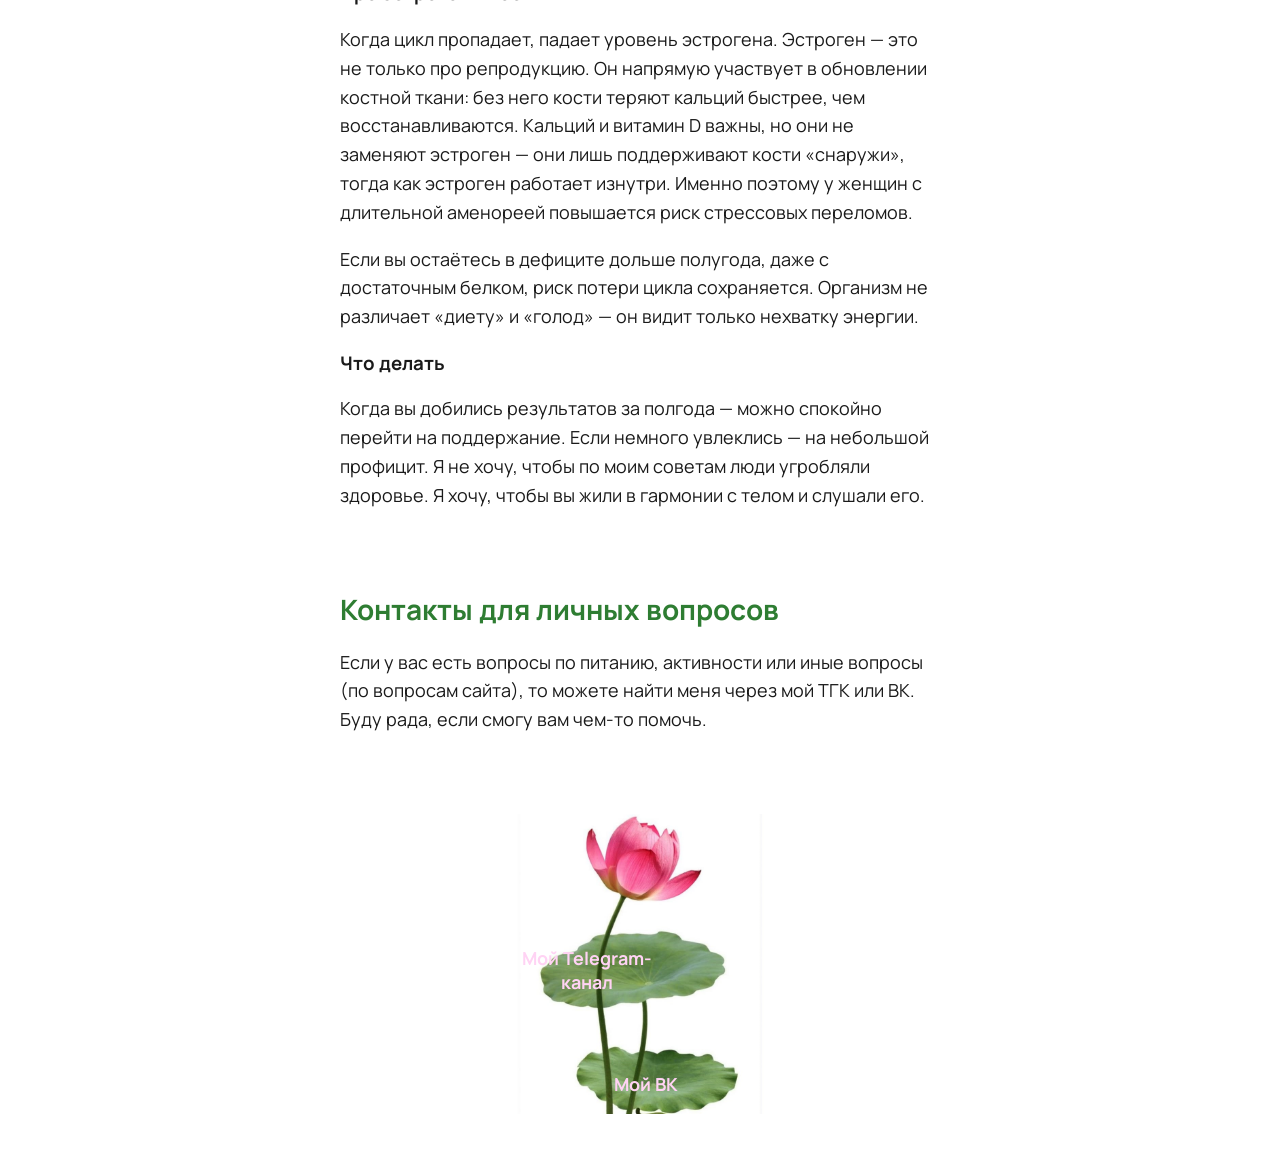
==== commit fb511f24: "Add files via upload" ====
--- a/index.html
+++ b/index.html
@@ -1,8 +1,8 @@
 <!DOCTYPE html>
 <html lang="ru">
 <head>
-  <link rel="icon" href="favicon.ico" type="image/x-icon"
   <meta charset="UTF-8">
+  <link rel="icon" href="favicon.png" type="image/png"
   <meta name="viewport" content="width=device-width, initial-scale=1.0">
   <link href="https://fonts.googleapis.com/css2?family=Manrope:wght@400;600;800&display=swap" rel="stylesheet">
   <title>Похудение за 5 месяцев на 15 кг без розовых очков</title>
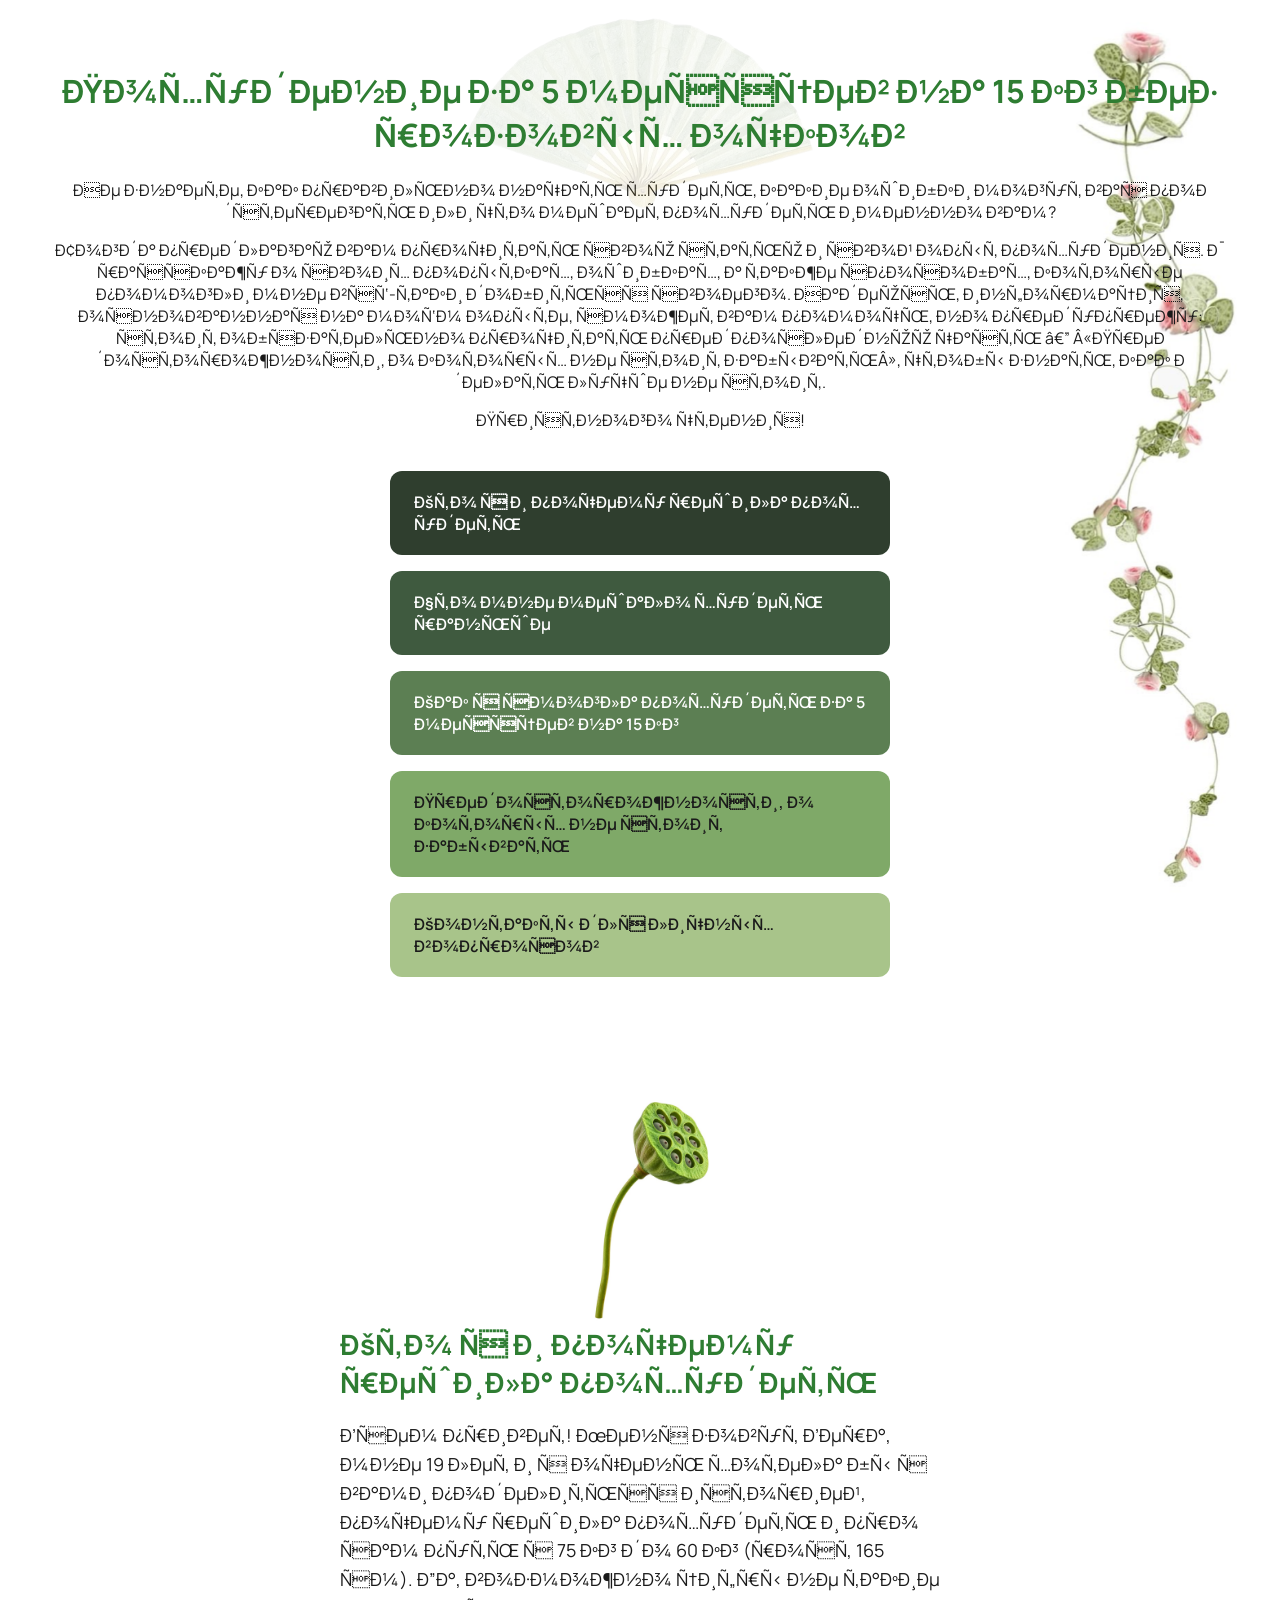
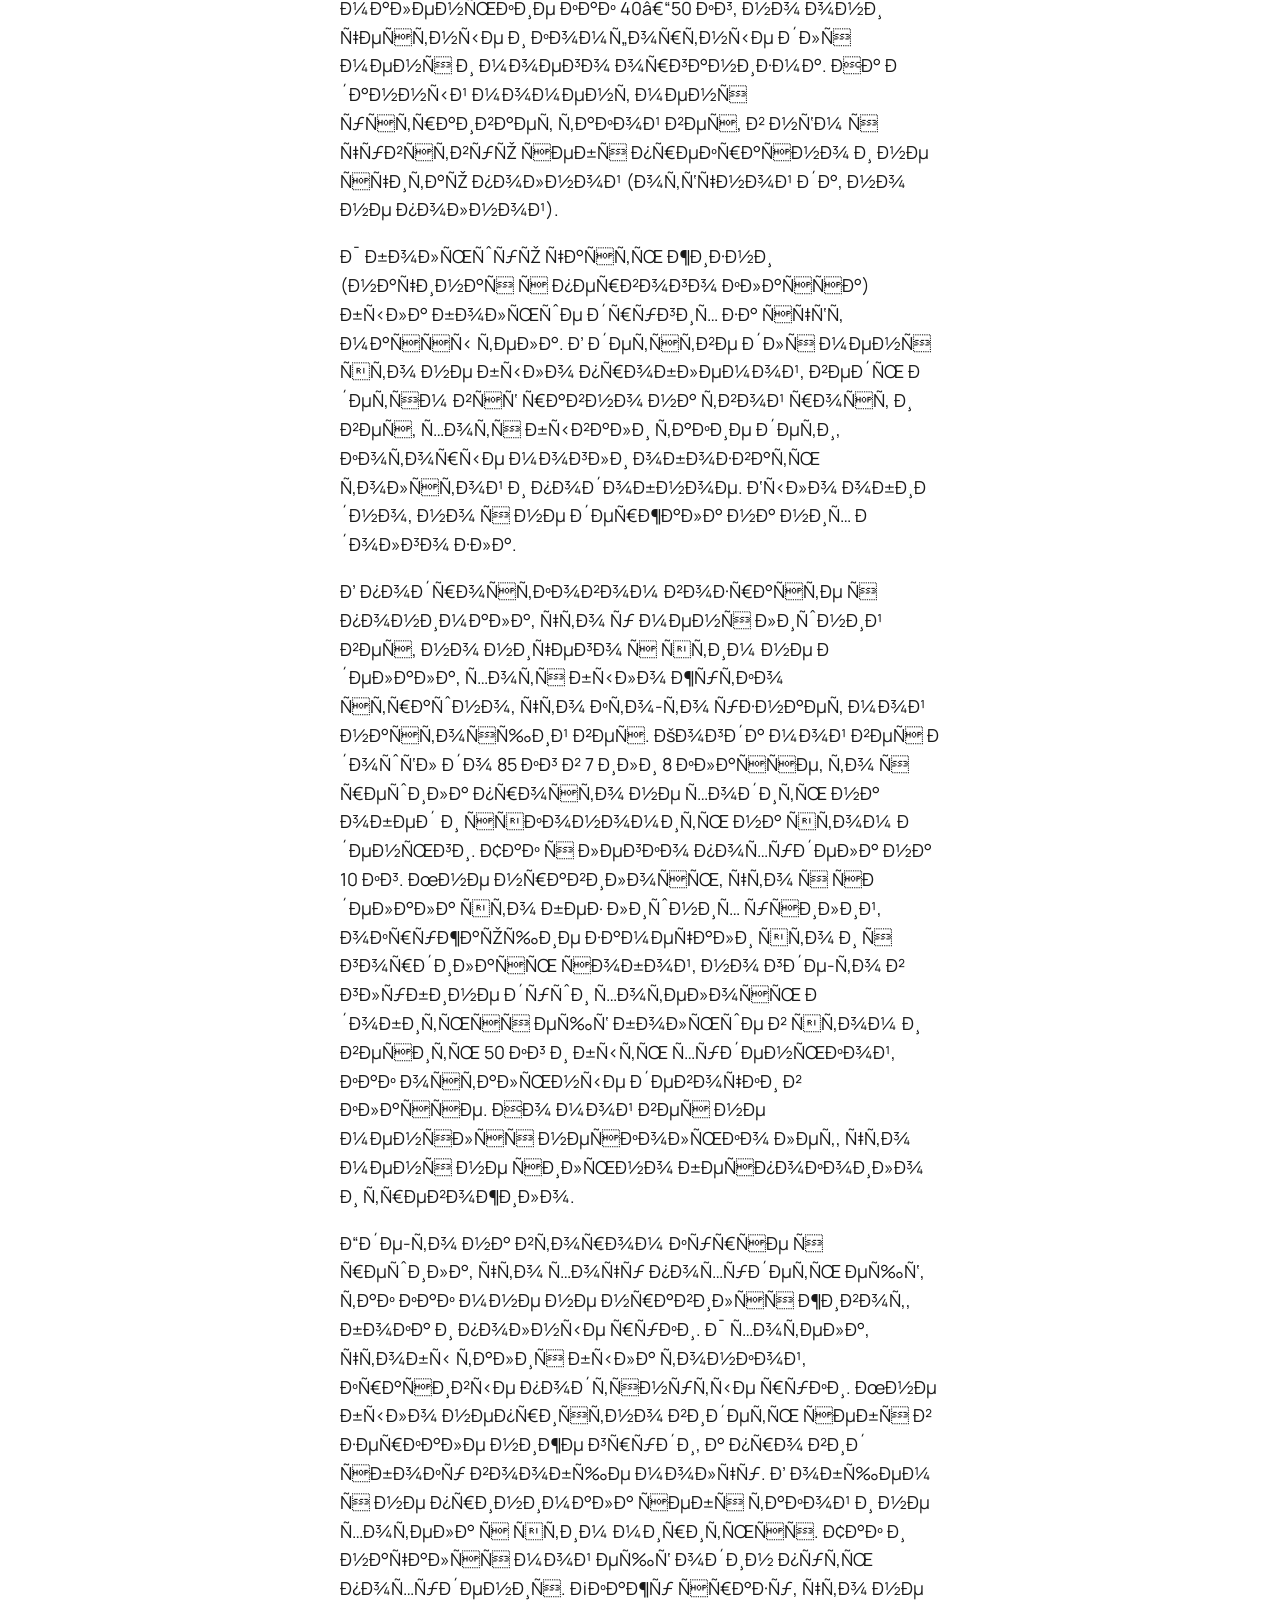
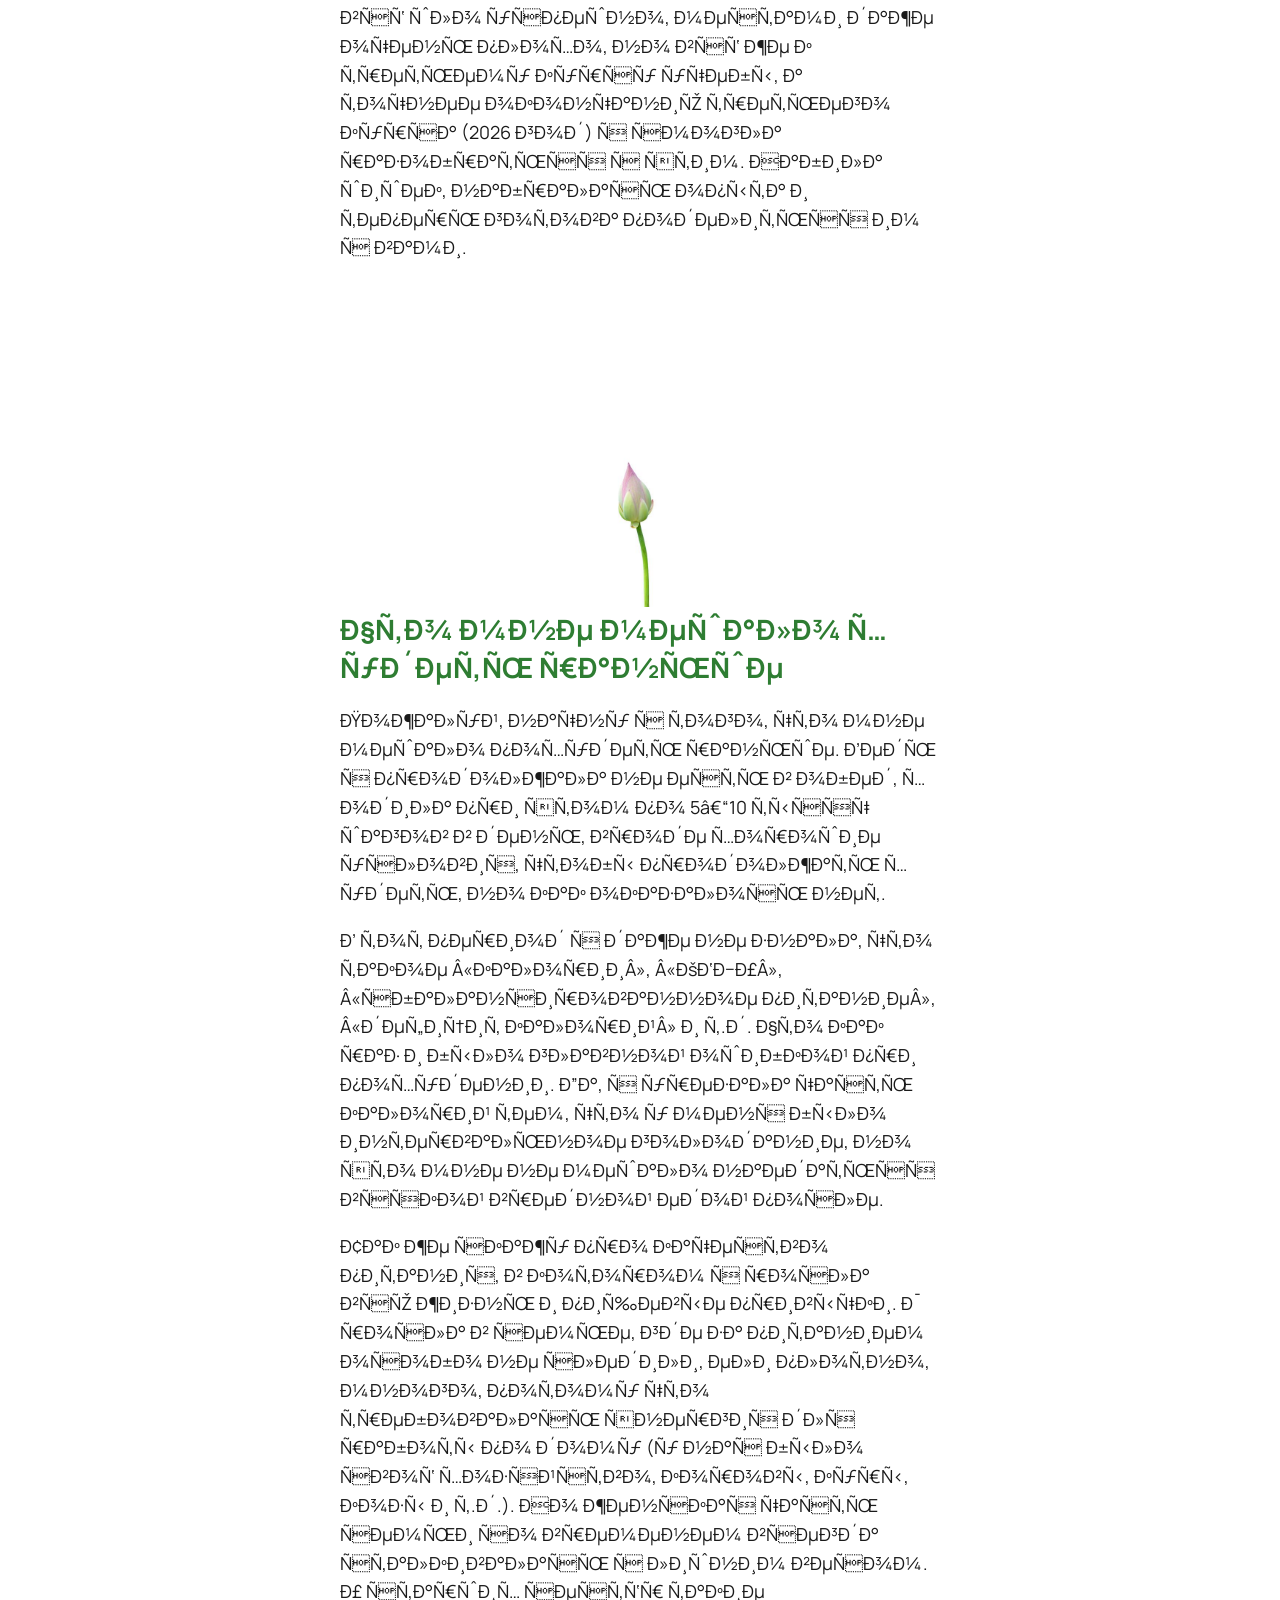
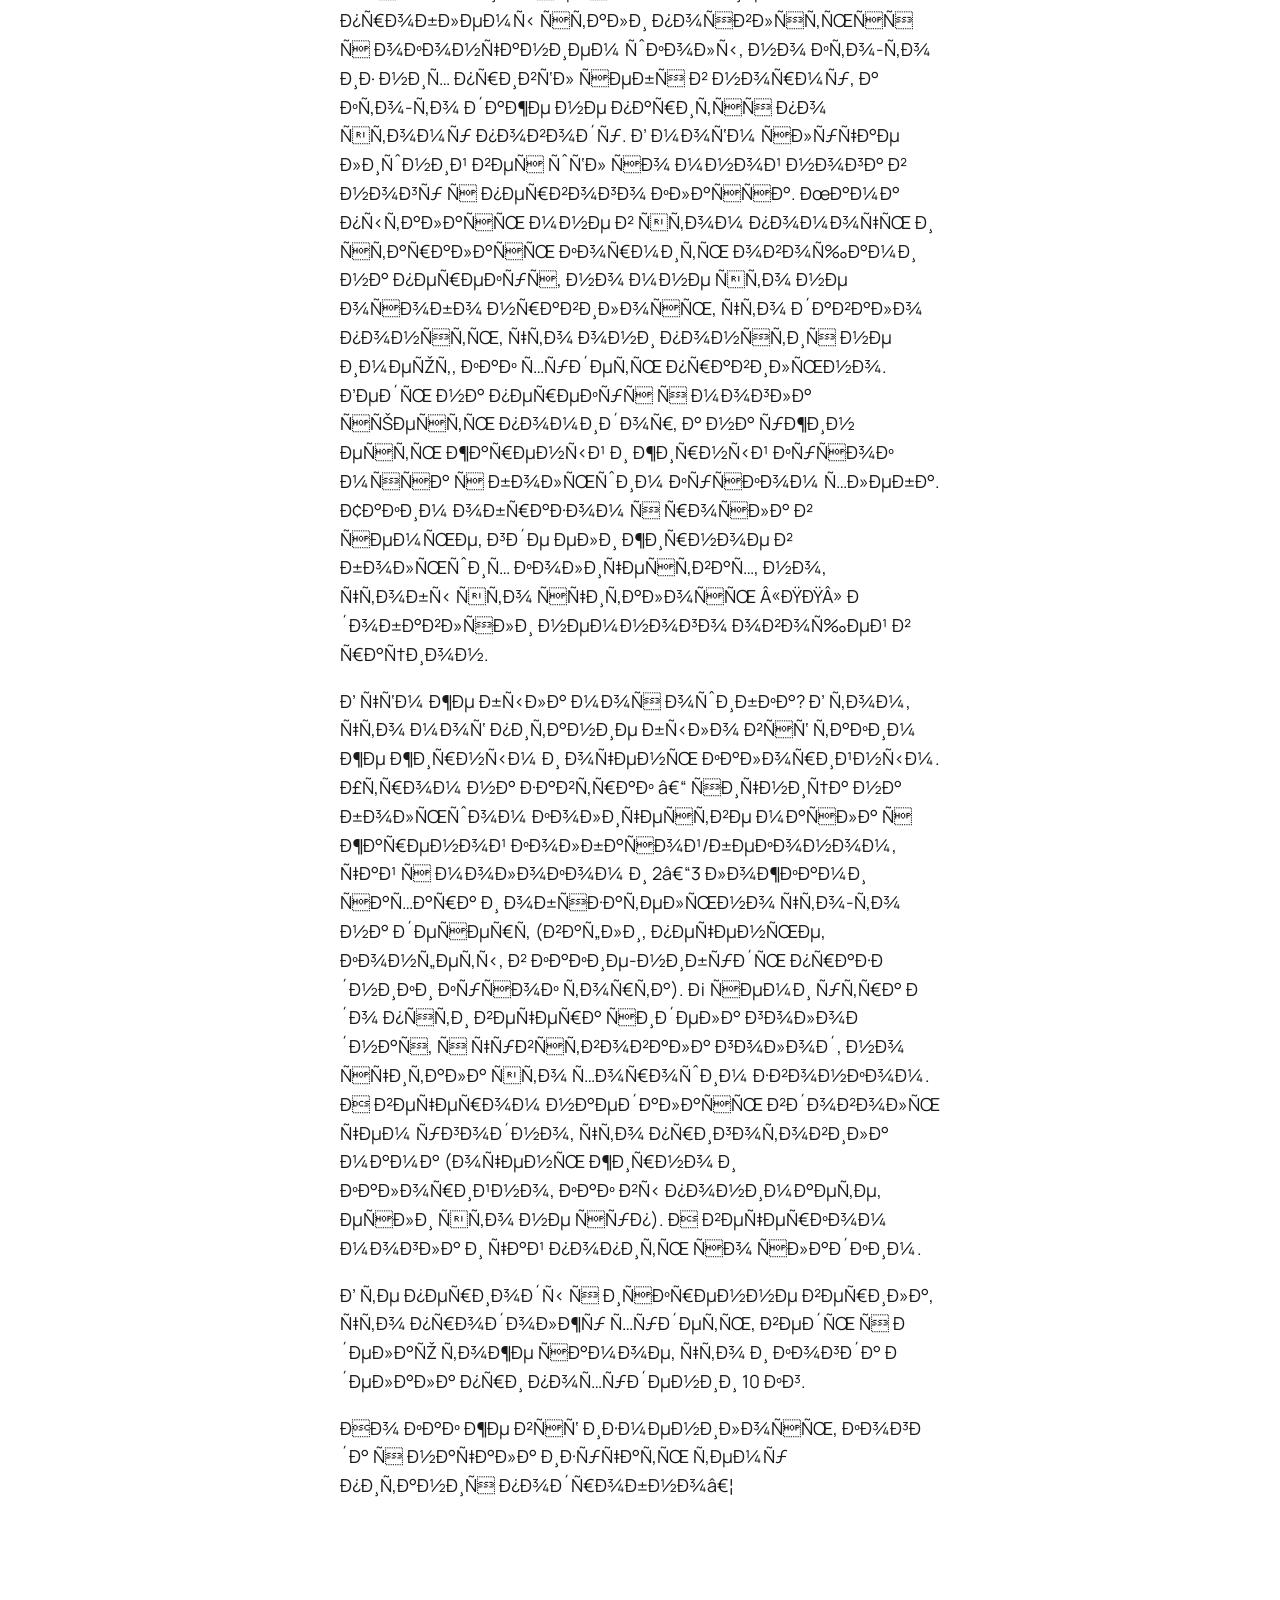
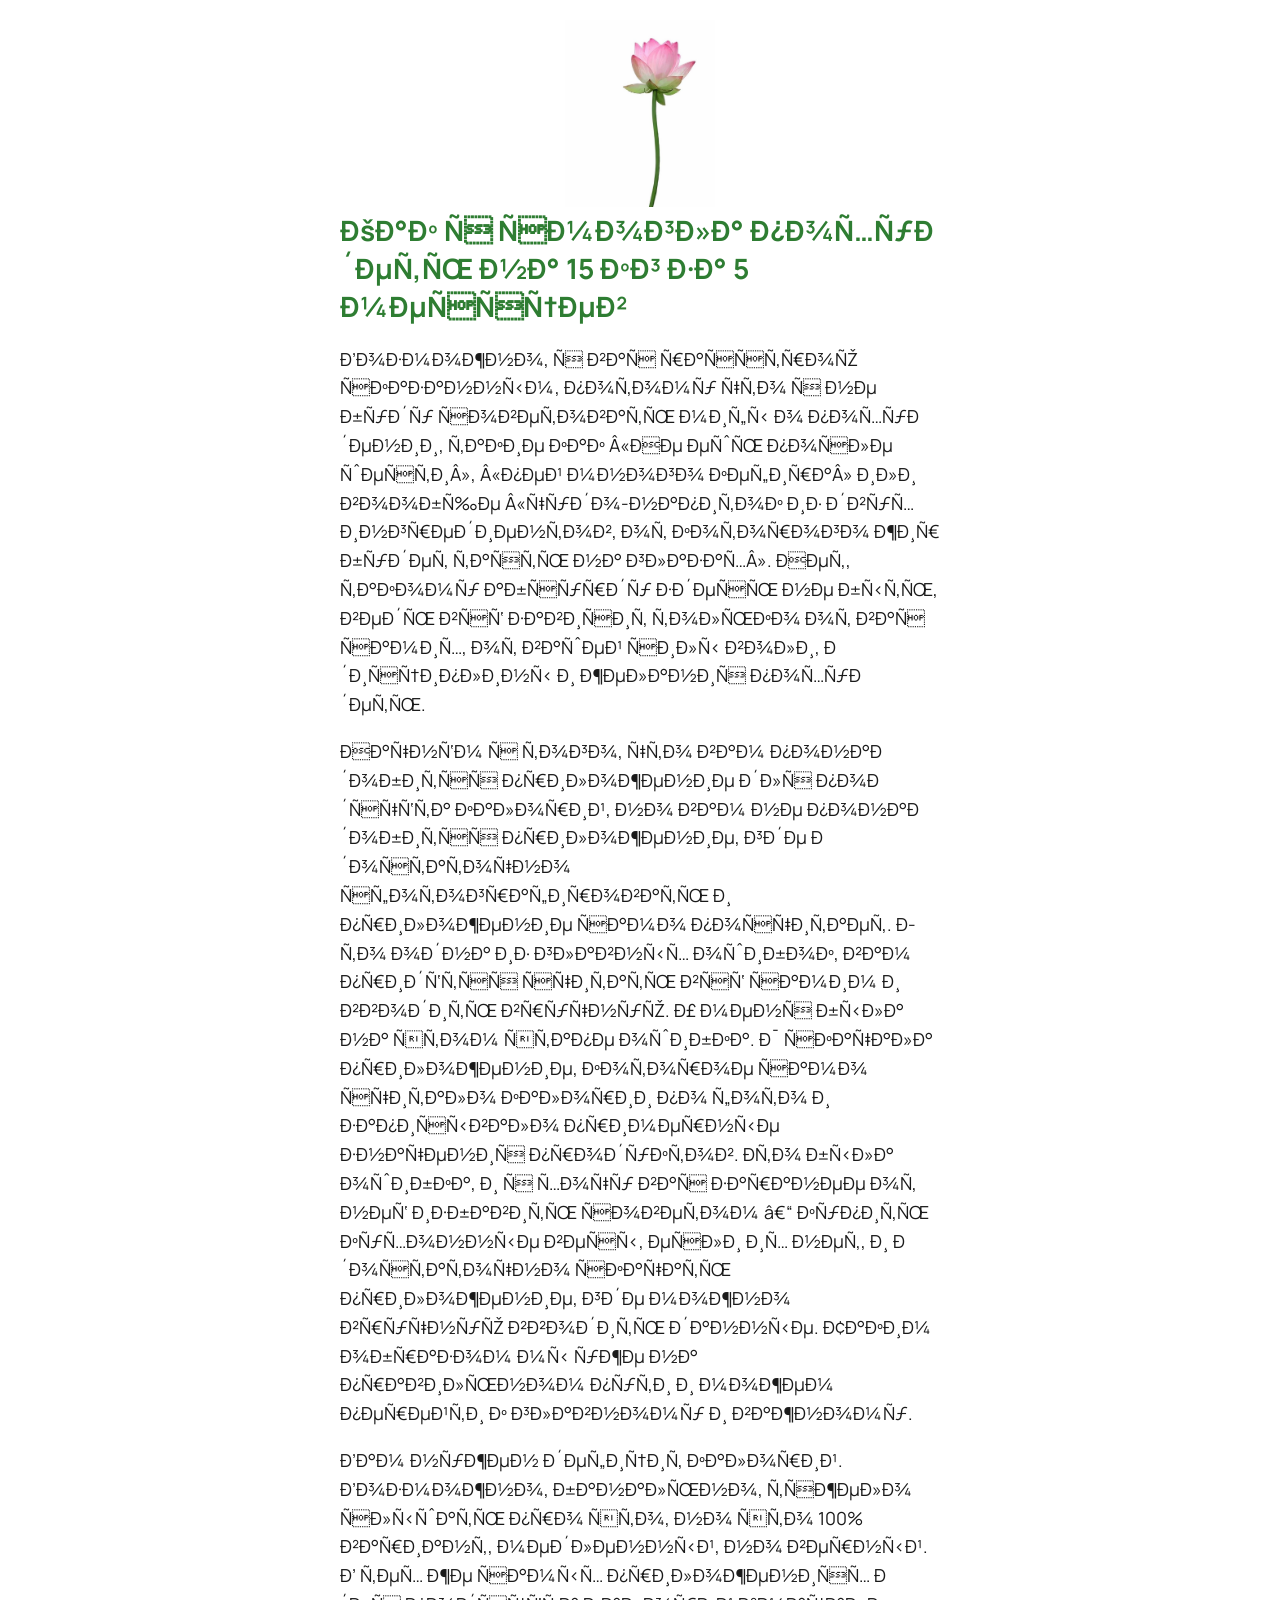
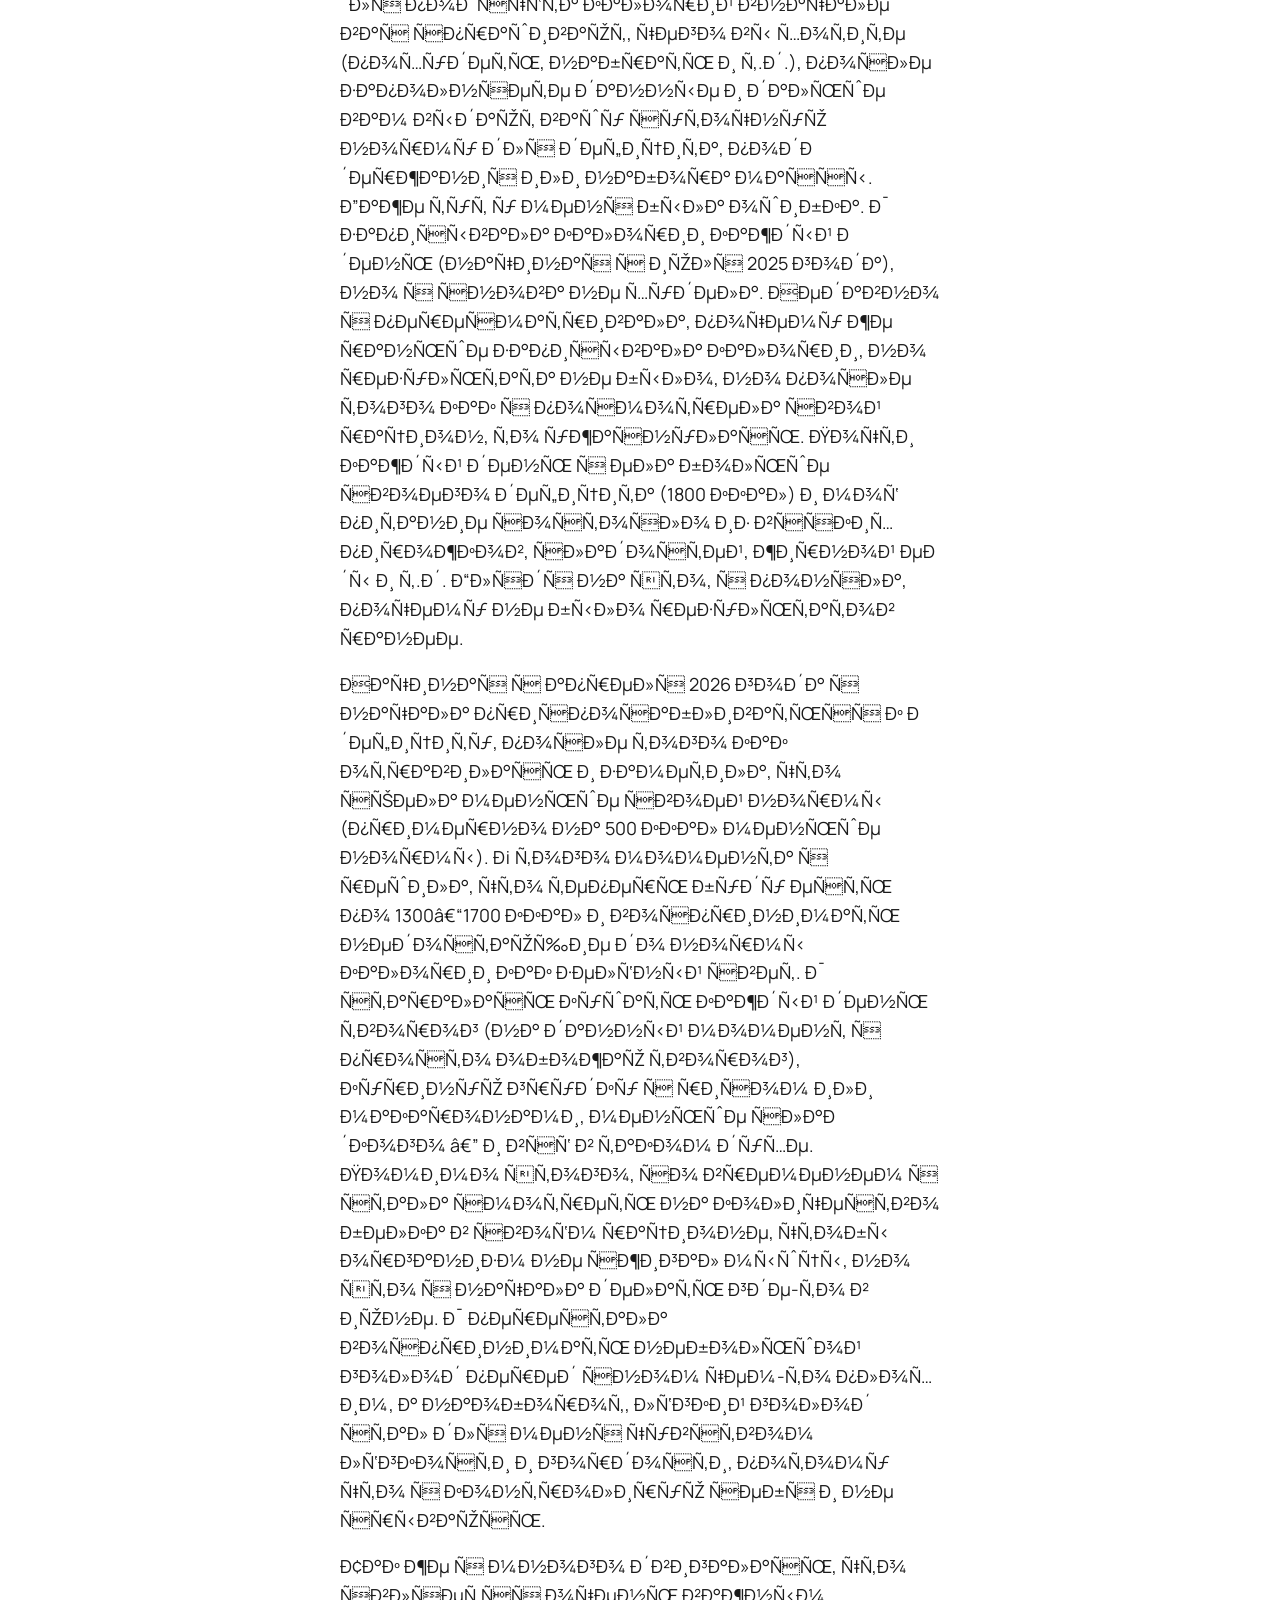
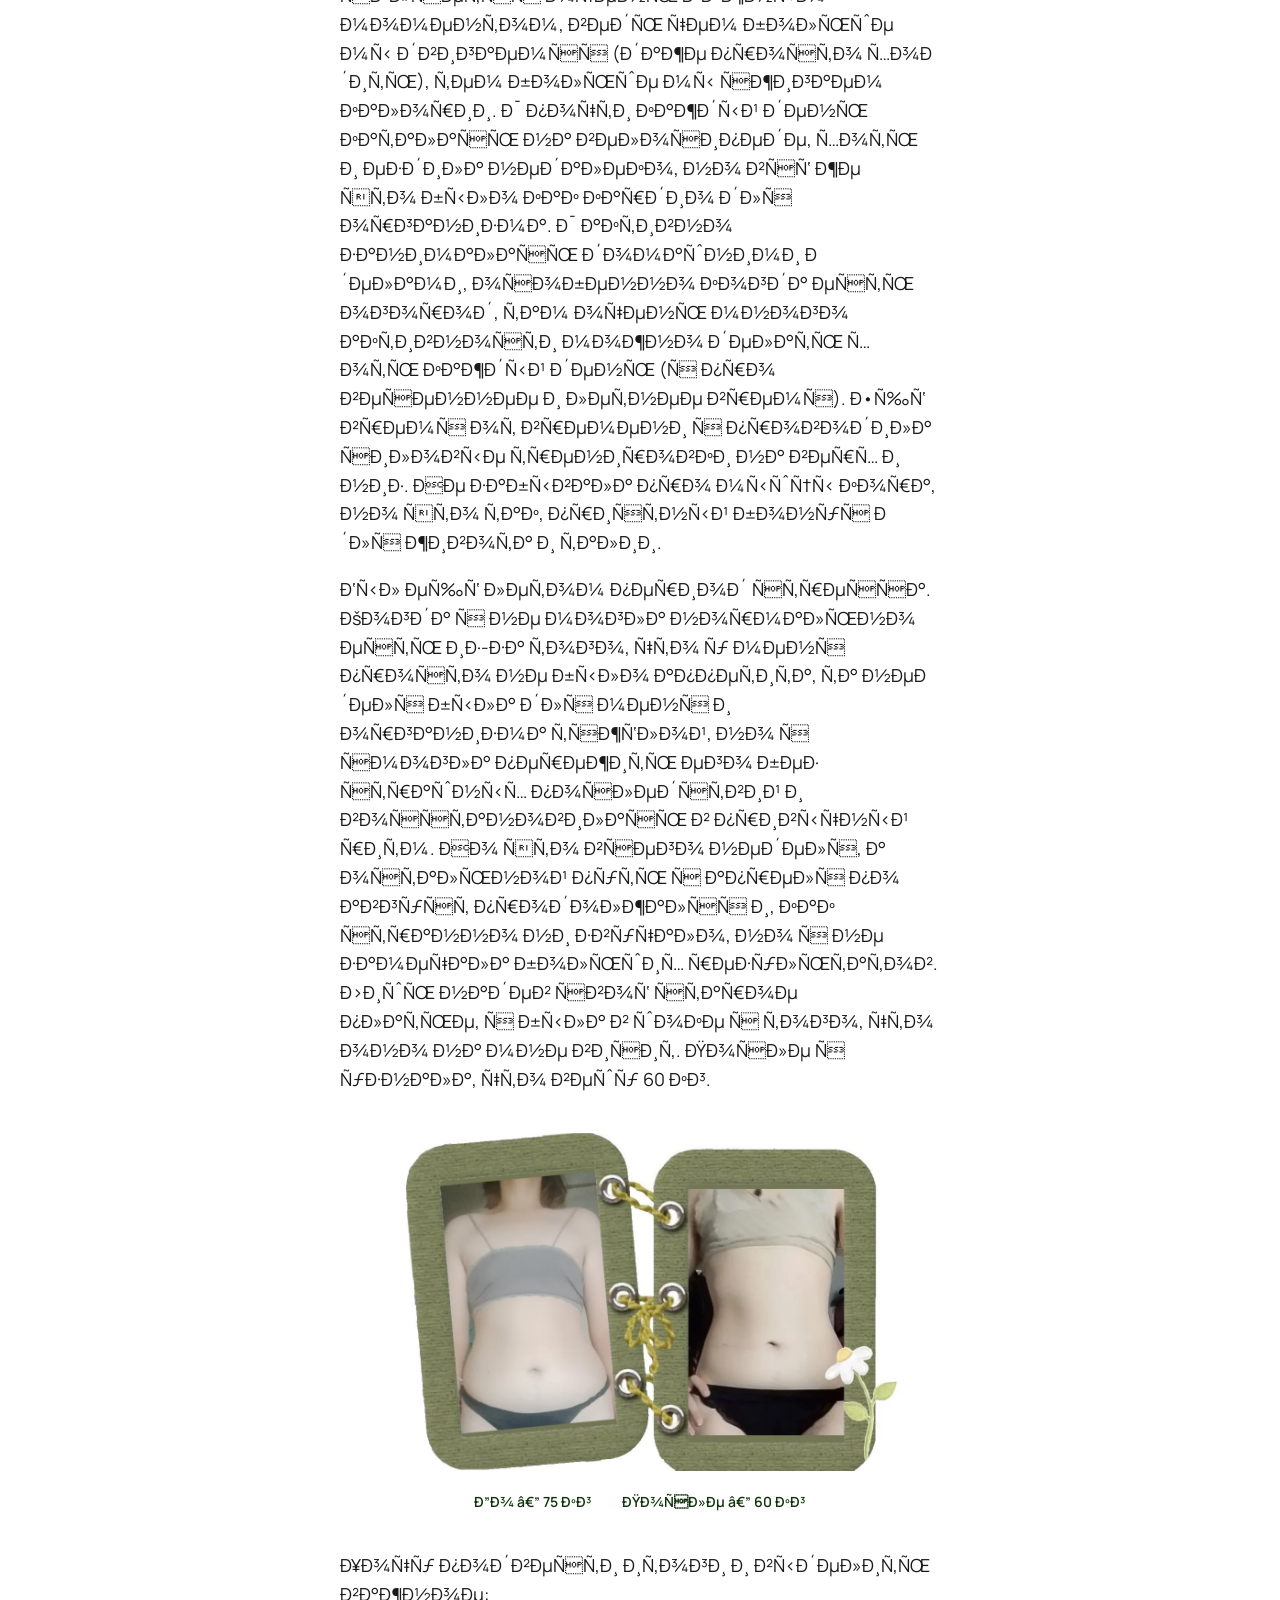
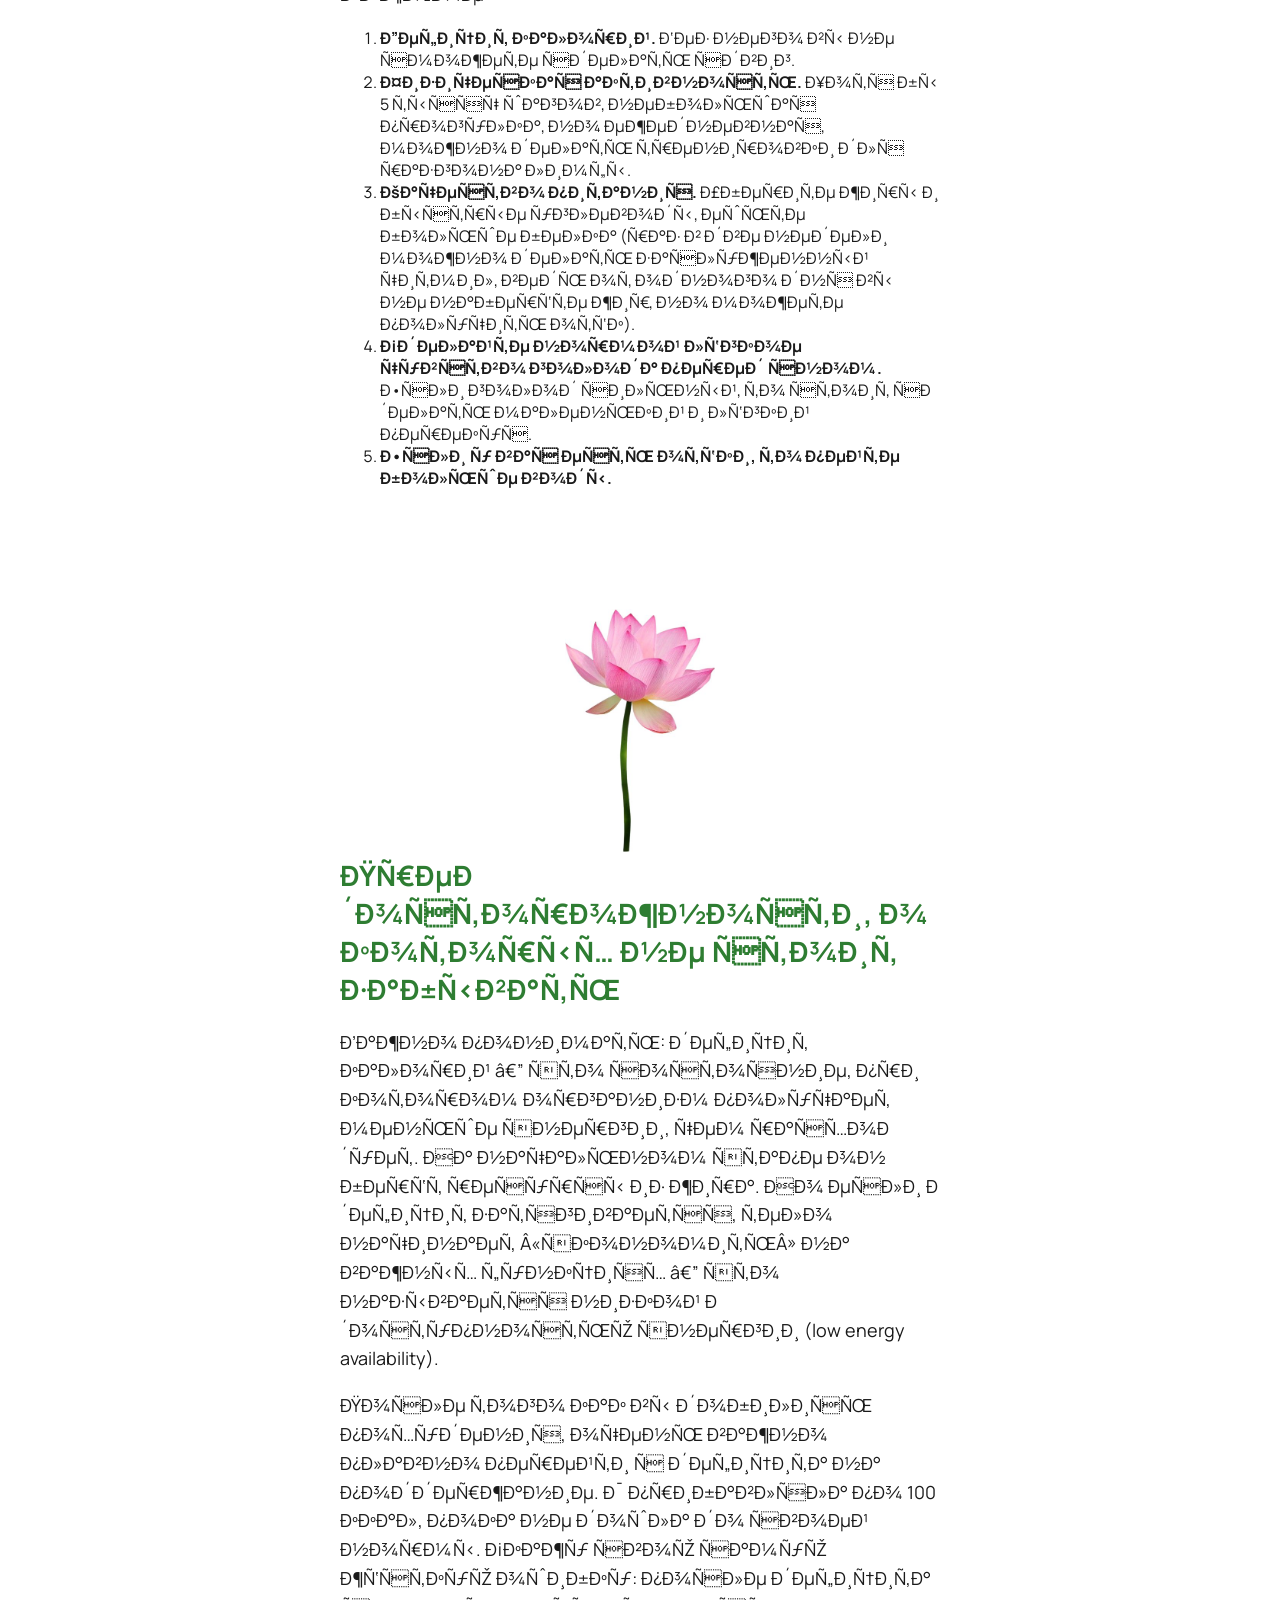
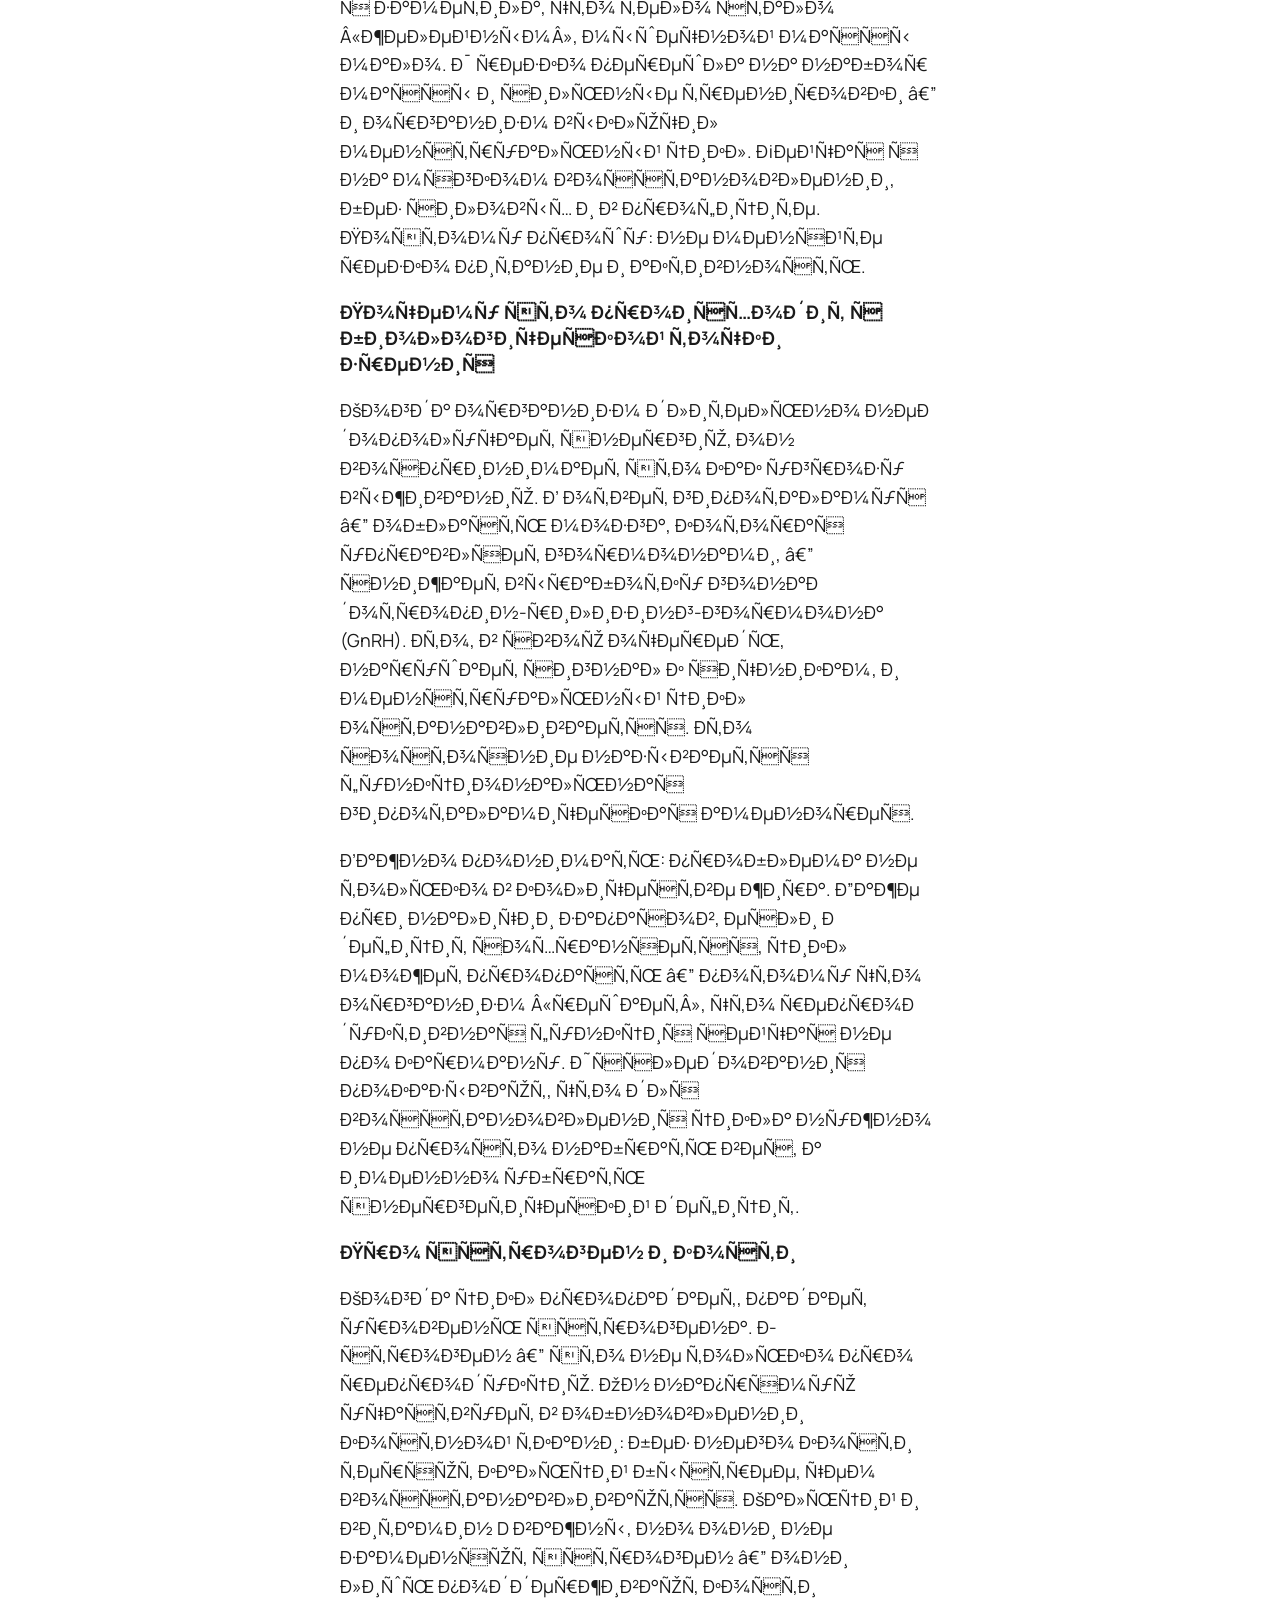
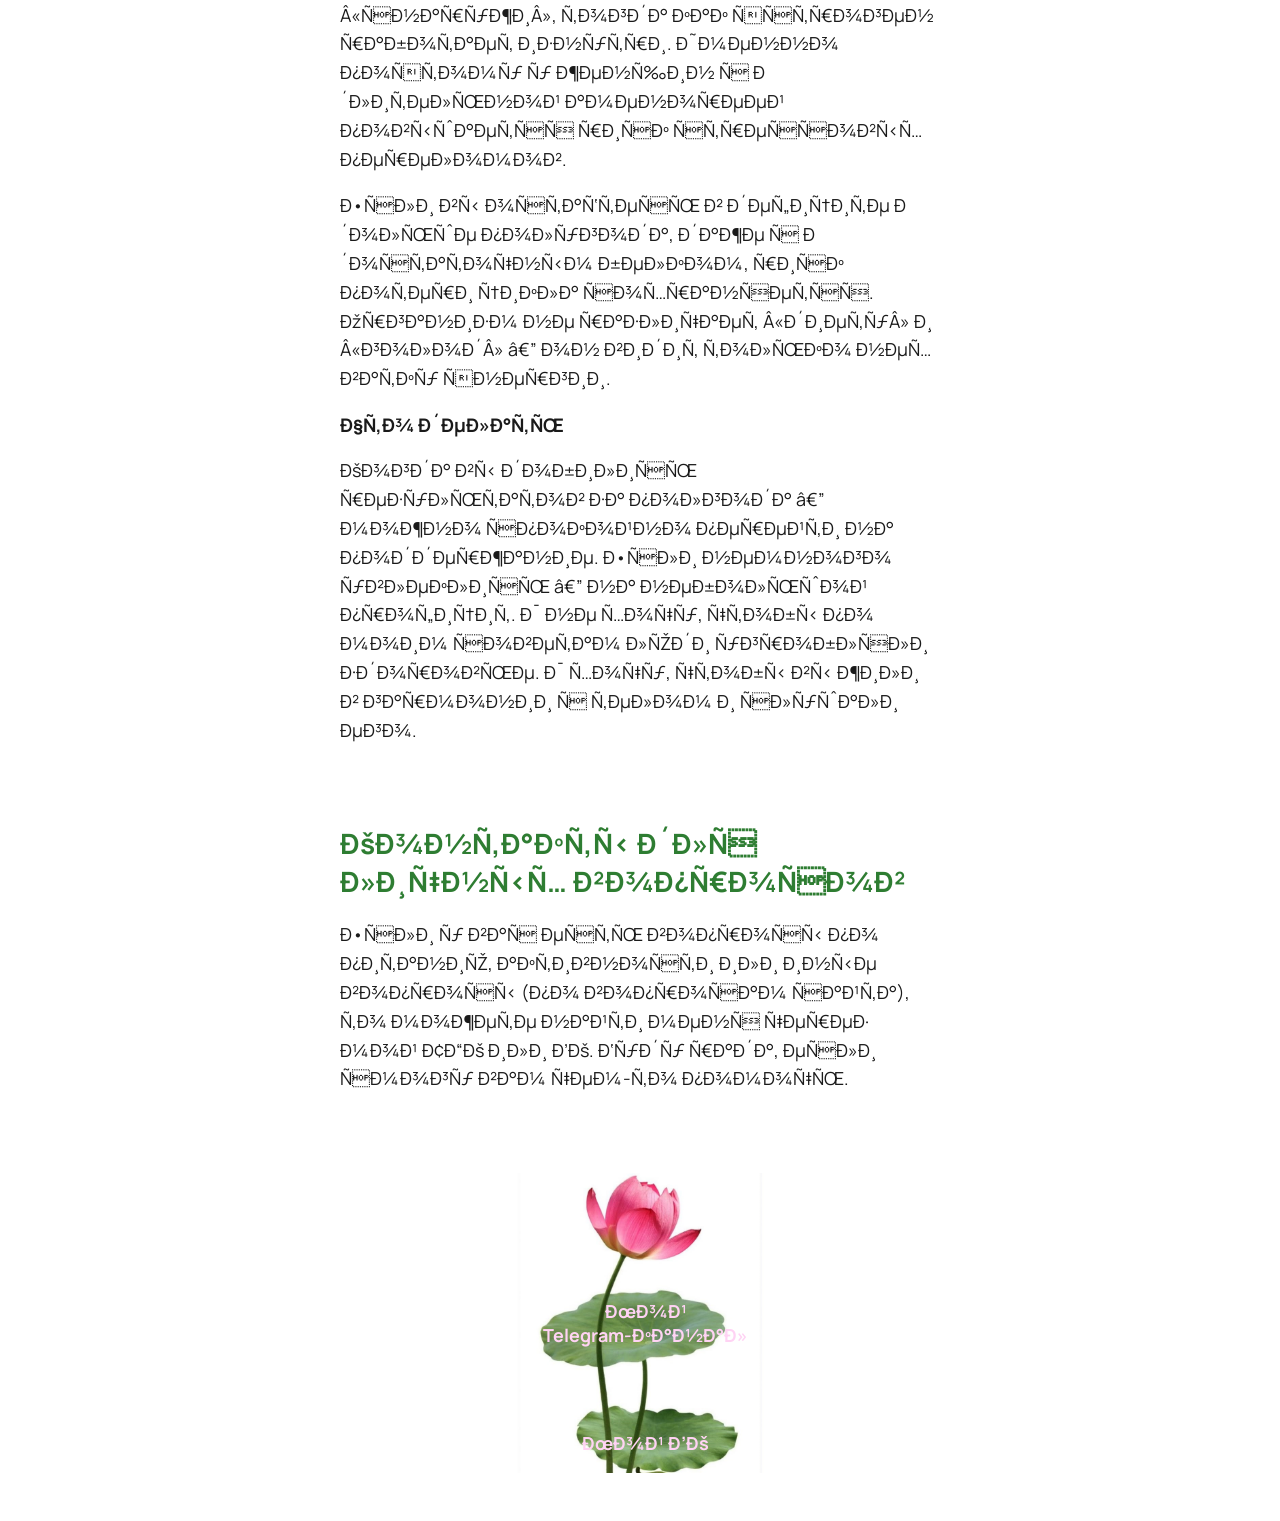
==== commit b4450dc9: "Add files via upload" ====
--- a/index.html
+++ b/index.html
@@ -1,9 +1,9 @@
 <!DOCTYPE html>
 <html lang="ru">
 <head>
+  <link rel="icon" href="favicon.png" type="image/png"
   <meta charset="UTF-8">
-  <link rel="icon" href="favicon.png" type="image/png"
-  <meta name="viewport" content="width=device-width, initial-scale=1.0">
+  <meta name="viewport" content="width=device-width, initial-scale=1">
   <link href="https://fonts.googleapis.com/css2?family=Manrope:wght@400;600;800&display=swap" rel="stylesheet">
   <title>Похудение за 5 месяцев на 15 кг без розовых очков</title>
   <link rel="stylesheet" href="style.css">
--- a/style.css
+++ b/style.css
@@ -108,8 +108,8 @@
   }
 
   .lotus-tg {
-    top: 42%;
-    left: 40%;
+    top: 40%;
+    left: 45%;
   }
   
   .lotus-vk {
@@ -172,8 +172,7 @@
   display: block;
   margin: 120px auto -20px auto;
 }
-
-@media (max-width: 768px) {
+ {
   .lotus-top {
     width: 70px;
     margin-bottom:  80px auto -20px auto;
@@ -211,9 +210,6 @@
   z-index: 0;
   pointer-events: none;
 }
-
-/* Адаптив под телефон */
-@media (max-width: 768px) {
   .before-after img {
     width: 100%;
   }
@@ -222,7 +218,6 @@
     gap: 30px;
     font-size: 14px;
   }
-}
 .header-block {
   position: relative;
   text-align: center;
@@ -243,4 +238,4 @@
 .header-block h1 {
   position: relative;
   z-index: 1;
-}+}
